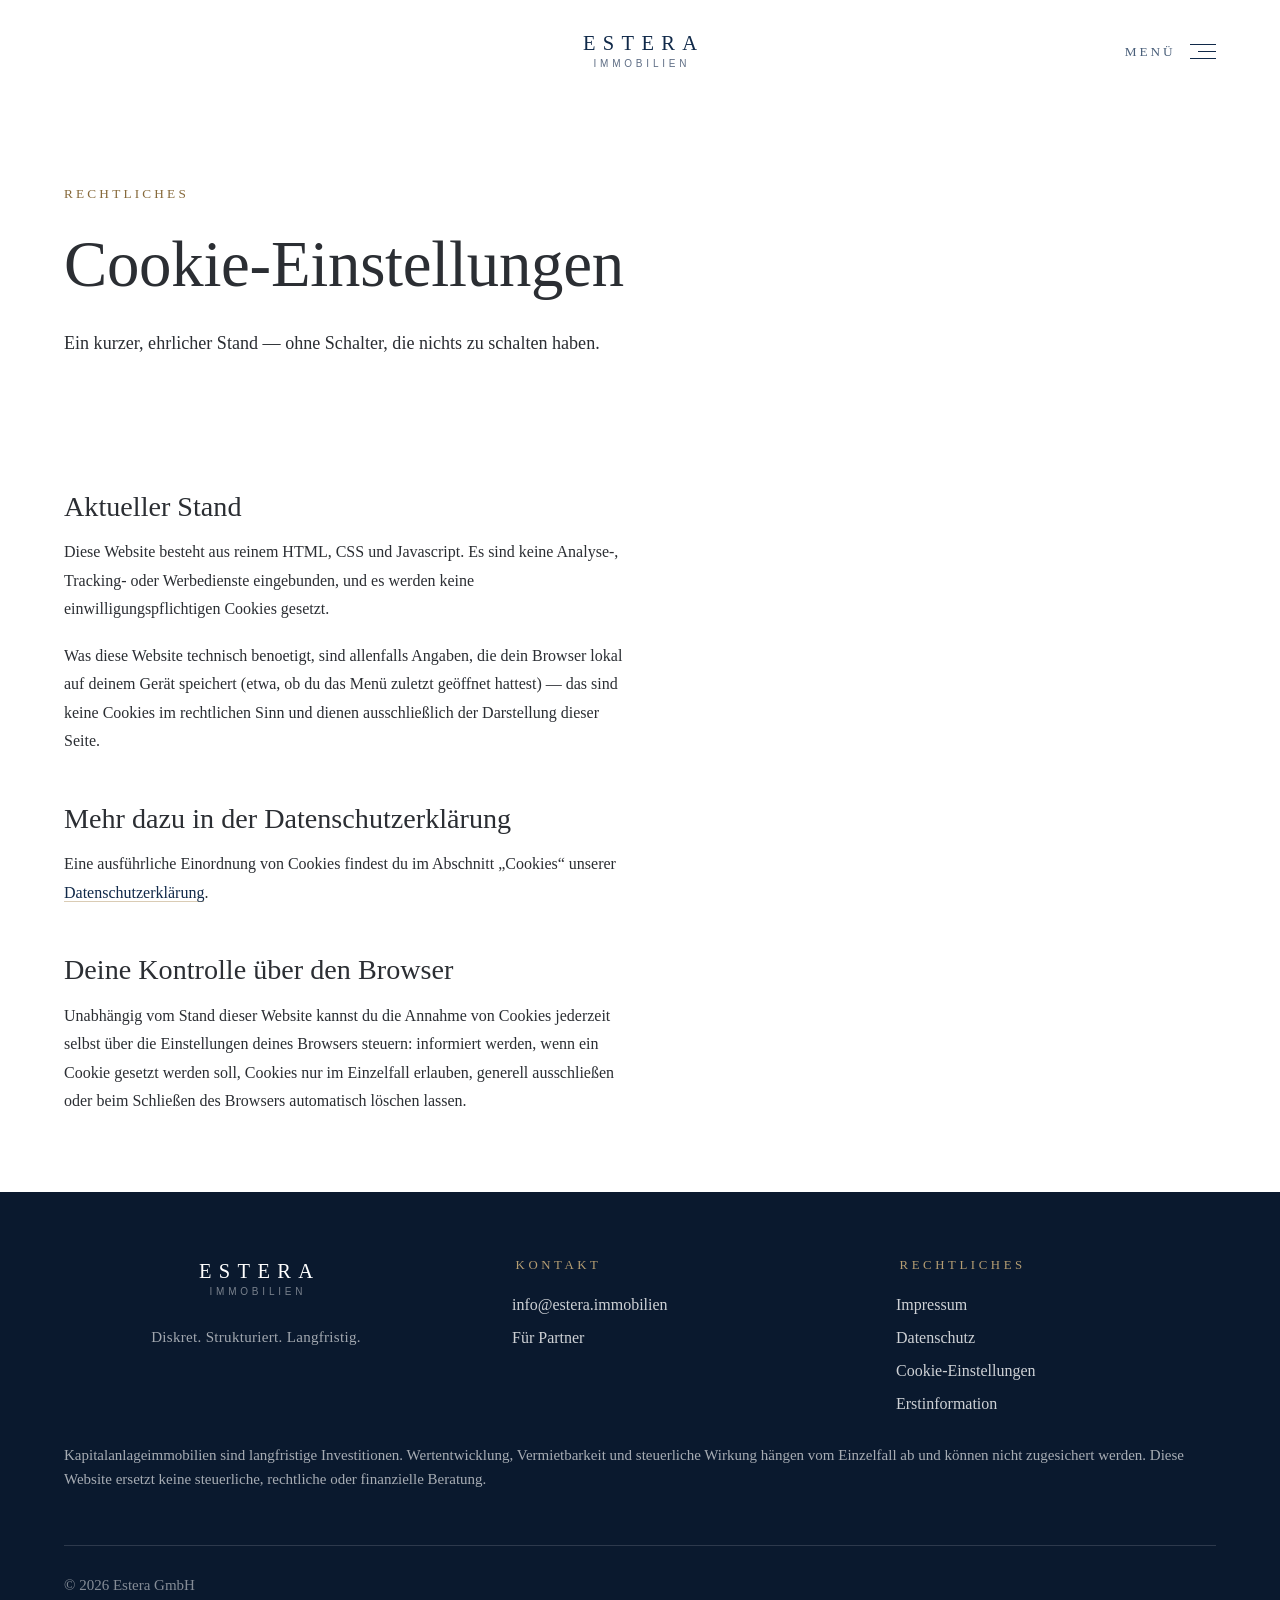
==== cookies.html @ d1568862 "Rechtsseiten, Schimmer auf den Sandknoepfen, Rollenkaesten in Creme Impressum, Datenschutz und Cooki" ====
<!DOCTYPE html>
<html lang="de">
<head>
<meta charset="utf-8">
<meta name="viewport" content="width=device-width, initial-scale=1">
<title>Cookie-Einstellungen — Estera Immobilien</title>
<meta name="description" content="Diese Website setzt derzeit keine einwilligungspflichtigen Cookies. Wie du die Annahme von Cookies über deinen Browser steuerst.">
<meta name="robots" content="noindex, nofollow">

<link rel="preload" href="assets/fonts/CormorantGaramond-300-latin.woff2" as="font" type="font/woff2" crossorigin>
<link rel="preload" href="assets/fonts/Jost-400-latin.woff2" as="font" type="font/woff2" crossorigin>

<!-- Dieselbe Reihenfolge wie auf impressum.html und datenschutz.html —
     Begruendung steht dort. -->
<link rel="stylesheet" href="assets/css/fonts.css?v=b24a">
<link rel="stylesheet" href="assets/css/base.css?v=b24a">
<link rel="stylesheet" href="assets/css/schluss.css?v=b24a">
<link rel="stylesheet" href="assets/css/seiten.css?v=b24a">
<link rel="stylesheet" href="assets/css/recht.css?v=b24a">
</head>
<body>

<!-- KOPF — Zeichen fuer Zeichen aus ueber-estera.html uebernommen, wie auf
     den beiden anderen Rechtsseiten. -->
<header class="site-header" data-header>

  <nav class="kopfnav kopfnav--links" aria-label="Abschnitte dieser Seite">
    <ul>
      <li><a href="variante-a.html#warum-immobilien">Warum Immobilien</a></li>
      <li><a href="variante-a.html#leistungen">Warum Estera</a></li>
    </ul>
  </nav>

  <a class="wordmark" href="./variante-a.html" aria-label="Estera — Startseite">
    <span class="wordmark__name">ESTERA</span>
    <span class="wordmark__sub">Immobilien</span>
  </a>

  <nav class="kopfnav kopfnav--rechts" aria-label="Seiten">
    <ul>
      <li><a href="variante-a.html#ablauf">Ablauf</a></li>
      <li><a href="karriere.html">Karriere</a></li>
      <li class="kopfnav__cta"><a href="kontakt.html">Kontakt</a></li>
    </ul>
  </nav>

  <button class="burger" type="button" data-menu-open aria-expanded="false" aria-controls="hauptmenue">
    <span class="burger__label">Menü</span>
    <span class="burger__lines" aria-hidden="true"><span></span><span></span><span></span></span>
  </button>
</header>

<main class="sp">

<section class="sp-hero">
  <div class="sp-hero__inner">
    <p class="sp-hero__kicker kicker">Rechtliches</p>
    <h1 class="sp-hero__h1 display">Cookie-Einstellungen</h1>
    <p class="sp-hero__lead lead">Ein kurzer, ehrlicher Stand — ohne Schalter, die nichts zu schalten haben.</p>
    <span class="rule-gold" aria-hidden="true"></span>
  </div>
</section>

<!-- VON ESTERA BESTAETIGEN LASSEN — die Live-Seite estera.immobilien fuehrt
     keine Cookie-Seite; dieser Text ist neu geschrieben und nicht 1:1
     uebernommen. Sobald ein Einwilligungswerkzeug eingesetzt wird, gehoert
     hier dessen Bedienung hin.

     WARUM DIESE SEITE NICHT WIE IMPRESSUM UND DATENSCHUTZ UEBERNOMMEN IST
     estera.immobilien/cookie-einstellungen liefert 404 — geprueft am
     04.09.2026. Es gibt dort keine Cookie-Seite, die sich 1:1 uebernehmen
     liesse. Diese Website ist reines HTML ohne Analyse- oder Werbedienste
     und setzt derzeit keine einwilligungspflichtigen Cookies. Deshalb steht
     hier keine Einwilligungsverwaltung, kein Schalter, keine Dienstetabelle
     und kein Consent-Banner — nichts davon gibt es auf dieser Website, und
     eine Bedienoberflaeche dafuer zu zeigen waere schlicht erfunden. -->
<section class="sp-band">
  <div class="sp-band__inner">
    <div class="recht">

      <h2>Aktueller Stand</h2>
      <p>Diese Website besteht aus reinem HTML, CSS und Javascript. Es sind keine Analyse-, Tracking- oder Werbedienste eingebunden, und es werden keine einwilligungspflichtigen Cookies gesetzt.</p>
      <p>Was diese Website technisch benoetigt, sind allenfalls Angaben, die dein Browser lokal auf deinem Gerät speichert (etwa, ob du das Menü zuletzt geöffnet hattest) — das sind keine Cookies im rechtlichen Sinn und dienen ausschließlich der Darstellung dieser Seite.</p>

      <h2>Mehr dazu in der Datenschutzerklärung</h2>
      <p>Eine ausführliche Einordnung von Cookies findest du im Abschnitt „Cookies“ unserer <a href="datenschutz.html#cookies">Datenschutzerklärung</a>.</p>

      <h2>Deine Kontrolle über den Browser</h2>
      <p>Unabhängig vom Stand dieser Website kannst du die Annahme von Cookies jederzeit selbst über die Einstellungen deines Browsers steuern: informiert werden, wenn ein Cookie gesetzt werden soll, Cookies nur im Einzelfall erlauben, generell ausschließen oder beim Schließen des Browsers automatisch löschen lassen.</p>

    </div>
  </div>
</section>

</main>

<footer class="fuss" id="kontakt">
  <div class="fuss__inner">

    <div class="fuss__marke">
      <span class="wordmark">
        <span class="wordmark__name">ESTERA</span>
        <span class="wordmark__sub">Immobilien</span>
      </span>
      <p class="fuss__anker">Diskret. Strukturiert. Langfristig.</p>
    </div>

    <div>
      <p class="fuss__titel">Kontakt</p>
      <div class="fuss__liste">
        <a href="mailto:info@estera.immobilien">info@estera.immobilien</a>
        <a href="partner.html">Für Partner</a>
      </div>
    </div>

    <div>
      <p class="fuss__titel">Rechtliches</p>
      <div class="fuss__liste">
        <a href="impressum.html">Impressum</a>
        <a href="datenschutz.html">Datenschutz</a>
        <a href="cookies.html" aria-current="page">Cookie-Einstellungen</a>
        <a href="erstinformation.html">Erstinformation</a>
      </div>
    </div>

  </div>

  <p class="fuss__risiko">
    Kapitalanlageimmobilien sind langfristige Investitionen. Wertentwicklung,
    Vermietbarkeit und steuerliche Wirkung hängen vom Einzelfall ab und können
    nicht zugesichert werden. Diese Website ersetzt keine steuerliche,
    rechtliche oder finanzielle Beratung.
  </p>

  <div class="fuss__unten">
    <span>© 2026 Estera GmbH</span>
  </div>
</footer>

<nav class="menu" id="hauptmenue" data-menu data-open="false" aria-hidden="true" aria-label="Hauptmenü">

  <div class="menu__bar">
    <span class="wordmark">
      <span class="wordmark__name">ESTERA</span>
      <span class="wordmark__sub">Immobilien</span>
    </span>
    <button class="menu__close" type="button" data-menu-close>
      Schließen
      <svg viewBox="0 0 18 18" fill="none" stroke="currentColor" stroke-width="1" aria-hidden="true">
        <line x1="2" y1="2" x2="16" y2="16"></line>
        <line x1="16" y1="2" x2="2" y2="16"></line>
      </svg>
    </button>
  </div>

  <div class="menu__body">
    <p class="menu__gruppe">Auf der Startseite</p>
    <ul class="menu__nav">
      <li><a class="menu__link" href="variante-a.html#warum-immobilien"><span class="num">01</span> Warum Immobilien</a></li>
      <li><a class="menu__link" href="variante-a.html#leistungen"><span class="num">02</span> Warum Estera</a></li>
      </ul>
    <p class="menu__gruppe">Seiten</p>
    <ul class="menu__nav">
      <li><a class="menu__link" href="variante-a.html#ablauf"><span class="num">01</span> Ablauf</a></li>
      <li><a class="menu__link" href="karriere.html"><span class="num">02</span> Karriere</a></li>
      <li><a class="menu__link" href="kontakt.html"><span class="num">03</span> Kontakt</a></li>
    </ul>

    <aside class="menu__aside">
      <div>
        <p class="kicker">Nächster Schritt</p>
        <p>Im Erstgespräch klären wir erst deine Situation.
           Danach sprechen wir über Objekte.</p>
      </div>
      <a class="btn" href="kontakt.html">Erstgespräch vereinbaren</a>
      <div>
        <p class="kicker">Kontakt</p>
        <p><a href="mailto:info@estera.immobilien">info@estera.immobilien</a></p>
      </div>
    </aside>
  </div>

  <div class="menu__foot">
    <span>Diskret. Strukturiert. Langfristig.</span>
    <ul>
      <li><a href="impressum.html">Impressum</a></li>
      <li><a href="datenschutz.html">Datenschutz</a></li>
      <li><a href="cookies.html" aria-current="page">Cookie-Einstellungen</a></li>
    </ul>
  </div>
</nav>

<script src="assets/js/site.js?v=b24a"></script>
</body>
</html>
---- assets/css/fonts.css ----
/* ---------------------------------------------------------------------------
   ESTERA — Webfonts, lokal gehostet (DSGVO: kein Google-Fonts-CDN)
   Display  : Playfair Display  — Didone-Linie, kräftige Stämme bei feinen
              Haarstrichen. Deutlich fetter als eine Garamond und dadurch
              näher an der Imperia-Wirkung, ohne die Eleganz zu verlieren.
   Alternative (liegt bereit): Cormorant Garamond — zarter, zurückhaltender.
   Interface: Jost              — ruhige geometrische Grotesk
--------------------------------------------------------------------------- */

@font-face {
  font-family: 'Playfair Display';
  font-style: normal; font-weight: 500; font-display: swap;
  src: url('../fonts/PlayfairDisplay-500-latin.woff2') format('woff2');
  unicode-range: U+0000-00FF, U+0131, U+0152-0153, U+02BB-02BC, U+02C6, U+02DA, U+02DC, U+0304, U+0308, U+0329, U+2000-206F, U+20AC, U+2122, U+2191, U+2193, U+2212, U+2215, U+FEFF, U+FFFD;
}
@font-face {
  font-family: 'Playfair Display';
  font-style: normal; font-weight: 500; font-display: swap;
  src: url('../fonts/PlayfairDisplay-500-latin-ext.woff2') format('woff2');
  unicode-range: U+0100-02BA, U+02BD-02C5, U+02C7-02CC, U+02CE-02D7, U+02DD-02FF, U+0304, U+0308, U+0329, U+1D00-1DBF, U+1E00-1E9F, U+1EF2-1EFF, U+2020, U+20A0-20AB, U+20AD-20C0, U+2113, U+2C60-2C7F, U+A720-A7FF;
}
@font-face {
  font-family: 'Playfair Display';
  font-style: normal; font-weight: 600; font-display: swap;
  src: url('../fonts/PlayfairDisplay-600-latin.woff2') format('woff2');
  unicode-range: U+0000-00FF, U+0131, U+0152-0153, U+02BB-02BC, U+02C6, U+02DA, U+02DC, U+0304, U+0308, U+0329, U+2000-206F, U+20AC, U+2122, U+2191, U+2193, U+2212, U+2215, U+FEFF, U+FFFD;
}
@font-face {
  font-family: 'Playfair Display';
  font-style: normal; font-weight: 600; font-display: swap;
  src: url('../fonts/PlayfairDisplay-600-latin-ext.woff2') format('woff2');
  unicode-range: U+0100-02BA, U+02BD-02C5, U+02C7-02CC, U+02CE-02D7, U+02DD-02FF, U+0304, U+0308, U+0329, U+1D00-1DBF, U+1E00-1E9F, U+1EF2-1EFF, U+2020, U+20A0-20AB, U+20AD-20C0, U+2113, U+2C60-2C7F, U+A720-A7FF;
}
@font-face {
  font-family: 'Playfair Display';
  font-style: normal; font-weight: 700; font-display: swap;
  src: url('../fonts/PlayfairDisplay-700-latin.woff2') format('woff2');
  unicode-range: U+0000-00FF, U+0131, U+0152-0153, U+02BB-02BC, U+02C6, U+02DA, U+02DC, U+0304, U+0308, U+0329, U+2000-206F, U+20AC, U+2122, U+2191, U+2193, U+2212, U+2215, U+FEFF, U+FFFD;
}
@font-face {
  font-family: 'Playfair Display';
  font-style: normal; font-weight: 700; font-display: swap;
  src: url('../fonts/PlayfairDisplay-700-latin-ext.woff2') format('woff2');
  unicode-range: U+0100-02BA, U+02BD-02C5, U+02C7-02CC, U+02CE-02D7, U+02DD-02FF, U+0304, U+0308, U+0329, U+1D00-1DBF, U+1E00-1E9F, U+1EF2-1EFF, U+2020, U+20A0-20AB, U+20AD-20C0, U+2113, U+2C60-2C7F, U+A720-A7FF;
}
@font-face {
  font-family: 'Playfair Display';
  font-style: normal; font-weight: 800; font-display: swap;
  src: url('../fonts/PlayfairDisplay-800-latin.woff2') format('woff2');
  unicode-range: U+0000-00FF, U+0131, U+0152-0153, U+02BB-02BC, U+02C6, U+02DA, U+02DC, U+0304, U+0308, U+0329, U+2000-206F, U+20AC, U+2122, U+2191, U+2193, U+2212, U+2215, U+FEFF, U+FFFD;
}
@font-face {
  font-family: 'Playfair Display';
  font-style: normal; font-weight: 800; font-display: swap;
  src: url('../fonts/PlayfairDisplay-800-latin-ext.woff2') format('woff2');
  unicode-range: U+0100-02BA, U+02BD-02C5, U+02C7-02CC, U+02CE-02D7, U+02DD-02FF, U+0304, U+0308, U+0329, U+1D00-1DBF, U+1E00-1E9F, U+1EF2-1EFF, U+2020, U+20A0-20AB, U+20AD-20C0, U+2113, U+2C60-2C7F, U+A720-A7FF;
}
@font-face {
  font-family: 'Playfair Display';
  font-style: italic; font-weight: 600; font-display: swap;
  src: url('../fonts/PlayfairDisplay-600i-latin.woff2') format('woff2');
  unicode-range: U+0000-00FF, U+0131, U+0152-0153, U+02BB-02BC, U+02C6, U+02DA, U+02DC, U+0304, U+0308, U+0329, U+2000-206F, U+20AC, U+2122, U+2191, U+2193, U+2212, U+2215, U+FEFF, U+FFFD;
}
@font-face {
  font-family: 'Playfair Display';
  font-style: italic; font-weight: 600; font-display: swap;
  src: url('../fonts/PlayfairDisplay-600i-latin-ext.woff2') format('woff2');
  unicode-range: U+0100-02BA, U+02BD-02C5, U+02C7-02CC, U+02CE-02D7, U+02DD-02FF, U+0304, U+0308, U+0329, U+1D00-1DBF, U+1E00-1E9F, U+1EF2-1EFF, U+2020, U+20A0-20AB, U+20AD-20C0, U+2113, U+2C60-2C7F, U+A720-A7FF;
}


@font-face {
  font-family: 'Cormorant Garamond';
  font-style: normal; font-weight: 300; font-display: swap;
  src: url('../fonts/CormorantGaramond-300-latin.woff2') format('woff2');
  unicode-range: U+0000-00FF, U+0131, U+0152-0153, U+02BB-02BC, U+02C6, U+02DA, U+02DC, U+0304, U+0308, U+0329, U+2000-206F, U+20AC, U+2122, U+2191, U+2193, U+2212, U+2215, U+FEFF, U+FFFD;
}
@font-face {
  font-family: 'Cormorant Garamond';
  font-style: normal; font-weight: 300; font-display: swap;
  src: url('../fonts/CormorantGaramond-300-latin-ext.woff2') format('woff2');
  unicode-range: U+0100-02BA, U+02BD-02C5, U+02C7-02CC, U+02CE-02D7, U+02DD-02FF, U+0304, U+0308, U+0329, U+1D00-1DBF, U+1E00-1E9F, U+1EF2-1EFF, U+2020, U+20A0-20AB, U+20AD-20C0, U+2113, U+2C60-2C7F, U+A720-A7FF;
}
@font-face {
  font-family: 'Cormorant Garamond';
  font-style: normal; font-weight: 400; font-display: swap;
  src: url('../fonts/CormorantGaramond-400-latin.woff2') format('woff2');
  unicode-range: U+0000-00FF, U+0131, U+0152-0153, U+02BB-02BC, U+02C6, U+02DA, U+02DC, U+0304, U+0308, U+0329, U+2000-206F, U+20AC, U+2122, U+2191, U+2193, U+2212, U+2215, U+FEFF, U+FFFD;
}
@font-face {
  font-family: 'Cormorant Garamond';
  font-style: normal; font-weight: 400; font-display: swap;
  src: url('../fonts/CormorantGaramond-400-latin-ext.woff2') format('woff2');
  unicode-range: U+0100-02BA, U+02BD-02C5, U+02C7-02CC, U+02CE-02D7, U+02DD-02FF, U+0304, U+0308, U+0329, U+1D00-1DBF, U+1E00-1E9F, U+1EF2-1EFF, U+2020, U+20A0-20AB, U+20AD-20C0, U+2113, U+2C60-2C7F, U+A720-A7FF;
}
@font-face {
  font-family: 'Cormorant Garamond';
  font-style: normal; font-weight: 500; font-display: swap;
  src: url('../fonts/CormorantGaramond-500-latin.woff2') format('woff2');
  unicode-range: U+0000-00FF, U+0131, U+0152-0153, U+02BB-02BC, U+02C6, U+02DA, U+02DC, U+0304, U+0308, U+0329, U+2000-206F, U+20AC, U+2122, U+2191, U+2193, U+2212, U+2215, U+FEFF, U+FFFD;
}
@font-face {
  font-family: 'Cormorant Garamond';
  font-style: normal; font-weight: 500; font-display: swap;
  src: url('../fonts/CormorantGaramond-500-latin-ext.woff2') format('woff2');
  unicode-range: U+0100-02BA, U+02BD-02C5, U+02C7-02CC, U+02CE-02D7, U+02DD-02FF, U+0304, U+0308, U+0329, U+1D00-1DBF, U+1E00-1E9F, U+1EF2-1EFF, U+2020, U+20A0-20AB, U+20AD-20C0, U+2113, U+2C60-2C7F, U+A720-A7FF;
}
@font-face {
  font-family: 'Cormorant Garamond';
  font-style: normal; font-weight: 600; font-display: swap;
  src: url('../fonts/CormorantGaramond-600-latin.woff2') format('woff2');
  unicode-range: U+0000-00FF, U+0131, U+0152-0153, U+02BB-02BC, U+02C6, U+02DA, U+02DC, U+0304, U+0308, U+0329, U+2000-206F, U+20AC, U+2122, U+2191, U+2193, U+2212, U+2215, U+FEFF, U+FFFD;
}
@font-face {
  font-family: 'Cormorant Garamond';
  font-style: normal; font-weight: 600; font-display: swap;
  src: url('../fonts/CormorantGaramond-600-latin-ext.woff2') format('woff2');
  unicode-range: U+0100-02BA, U+02BD-02C5, U+02C7-02CC, U+02CE-02D7, U+02DD-02FF, U+0304, U+0308, U+0329, U+1D00-1DBF, U+1E00-1E9F, U+1EF2-1EFF, U+2020, U+20A0-20AB, U+20AD-20C0, U+2113, U+2C60-2C7F, U+A720-A7FF;
}
@font-face {
  font-family: 'Cormorant Garamond';
  font-style: normal; font-weight: 700; font-display: swap;
  src: url('../fonts/CormorantGaramond-700-latin.woff2') format('woff2');
  unicode-range: U+0000-00FF, U+0131, U+0152-0153, U+02BB-02BC, U+02C6, U+02DA, U+02DC, U+0304, U+0308, U+0329, U+2000-206F, U+20AC, U+2122, U+2191, U+2193, U+2212, U+2215, U+FEFF, U+FFFD;
}
@font-face {
  font-family: 'Cormorant Garamond';
  font-style: normal; font-weight: 700; font-display: swap;
  src: url('../fonts/CormorantGaramond-700-latin-ext.woff2') format('woff2');
  unicode-range: U+0100-02BA, U+02BD-02C5, U+02C7-02CC, U+02CE-02D7, U+02DD-02FF, U+0304, U+0308, U+0329, U+1D00-1DBF, U+1E00-1E9F, U+1EF2-1EFF, U+2020, U+20A0-20AB, U+20AD-20C0, U+2113, U+2C60-2C7F, U+A720-A7FF;
}
@font-face {
  font-family: 'Cormorant Garamond';
  font-style: italic; font-weight: 300; font-display: swap;
  src: url('../fonts/CormorantGaramond-300i-latin.woff2') format('woff2');
  unicode-range: U+0000-00FF, U+0131, U+0152-0153, U+02BB-02BC, U+02C6, U+02DA, U+02DC, U+0304, U+0308, U+0329, U+2000-206F, U+20AC, U+2122, U+2191, U+2193, U+2212, U+2215, U+FEFF, U+FFFD;
}
@font-face {
  font-family: 'Cormorant Garamond';
  font-style: italic; font-weight: 300; font-display: swap;
  src: url('../fonts/CormorantGaramond-300i-latin-ext.woff2') format('woff2');
  unicode-range: U+0100-02BA, U+02BD-02C5, U+02C7-02CC, U+02CE-02D7, U+02DD-02FF, U+0304, U+0308, U+0329, U+1D00-1DBF, U+1E00-1E9F, U+1EF2-1EFF, U+2020, U+20A0-20AB, U+20AD-20C0, U+2113, U+2C60-2C7F, U+A720-A7FF;
}
@font-face {
  font-family: 'Cormorant Garamond';
  font-style: italic; font-weight: 400; font-display: swap;
  src: url('../fonts/CormorantGaramond-400i-latin.woff2') format('woff2');
  unicode-range: U+0000-00FF, U+0131, U+0152-0153, U+02BB-02BC, U+02C6, U+02DA, U+02DC, U+0304, U+0308, U+0329, U+2000-206F, U+20AC, U+2122, U+2191, U+2193, U+2212, U+2215, U+FEFF, U+FFFD;
}
@font-face {
  font-family: 'Cormorant Garamond';
  font-style: italic; font-weight: 400; font-display: swap;
  src: url('../fonts/CormorantGaramond-400i-latin-ext.woff2') format('woff2');
  unicode-range: U+0100-02BA, U+02BD-02C5, U+02C7-02CC, U+02CE-02D7, U+02DD-02FF, U+0304, U+0308, U+0329, U+1D00-1DBF, U+1E00-1E9F, U+1EF2-1EFF, U+2020, U+20A0-20AB, U+20AD-20C0, U+2113, U+2C60-2C7F, U+A720-A7FF;
}

@font-face {
  font-family: 'Jost';
  font-style: normal; font-weight: 300; font-display: swap;
  src: url('../fonts/Jost-300-latin.woff2') format('woff2');
  unicode-range: U+0000-00FF, U+0131, U+0152-0153, U+02BB-02BC, U+02C6, U+02DA, U+02DC, U+0304, U+0308, U+0329, U+2000-206F, U+20AC, U+2122, U+2191, U+2193, U+2212, U+2215, U+FEFF, U+FFFD;
}
@font-face {
  font-family: 'Jost';
  font-style: normal; font-weight: 300; font-display: swap;
  src: url('../fonts/Jost-300-latin-ext.woff2') format('woff2');
  unicode-range: U+0100-02BA, U+02BD-02C5, U+02C7-02CC, U+02CE-02D7, U+02DD-02FF, U+0304, U+0308, U+0329, U+1D00-1DBF, U+1E00-1E9F, U+1EF2-1EFF, U+2020, U+20A0-20AB, U+20AD-20C0, U+2113, U+2C60-2C7F, U+A720-A7FF;
}
@font-face {
  font-family: 'Jost';
  font-style: normal; font-weight: 400; font-display: swap;
  src: url('../fonts/Jost-400-latin.woff2') format('woff2');
  unicode-range: U+0000-00FF, U+0131, U+0152-0153, U+02BB-02BC, U+02C6, U+02DA, U+02DC, U+0304, U+0308, U+0329, U+2000-206F, U+20AC, U+2122, U+2191, U+2193, U+2212, U+2215, U+FEFF, U+FFFD;
}
@font-face {
  font-family: 'Jost';
  font-style: normal; font-weight: 400; font-display: swap;
  src: url('../fonts/Jost-400-latin-ext.woff2') format('woff2');
  unicode-range: U+0100-02BA, U+02BD-02C5, U+02C7-02CC, U+02CE-02D7, U+02DD-02FF, U+0304, U+0308, U+0329, U+1D00-1DBF, U+1E00-1E9F, U+1EF2-1EFF, U+2020, U+20A0-20AB, U+20AD-20C0, U+2113, U+2C60-2C7F, U+A720-A7FF;
}
@font-face {
  font-family: 'Jost';
  font-style: normal; font-weight: 500; font-display: swap;
  src: url('../fonts/Jost-500-latin.woff2') format('woff2');
  unicode-range: U+0000-00FF, U+0131, U+0152-0153, U+02BB-02BC, U+02C6, U+02DA, U+02DC, U+0304, U+0308, U+0329, U+2000-206F, U+20AC, U+2122, U+2191, U+2193, U+2212, U+2215, U+FEFF, U+FFFD;
}
@font-face {
  font-family: 'Jost';
  font-style: normal; font-weight: 500; font-display: swap;
  src: url('../fonts/Jost-500-latin-ext.woff2') format('woff2');
  unicode-range: U+0100-02BA, U+02BD-02C5, U+02C7-02CC, U+02CE-02D7, U+02DD-02FF, U+0304, U+0308, U+0329, U+1D00-1DBF, U+1E00-1E9F, U+1EF2-1EFF, U+2020, U+20A0-20AB, U+20AD-20C0, U+2113, U+2C60-2C7F, U+A720-A7FF;
}

/* ---------------------------------------------------------------------------
   Caveat — Handschrift, ausschliesslich fuer die Unterschriften unter den
   Google-Rezensionen. SIL Open Font License 1.1, deshalb selbst hostbar.
   Wie alle anderen Schriften hier lokal eingebunden, kein Google-Fonts-CDN
   (DSGVO; LG Muenchen I, 3 O 17493/20).
--------------------------------------------------------------------------- */
@font-face {
  font-family: 'Caveat';
  font-style: normal; font-weight: 500; font-display: swap;
  src: url('../fonts/Caveat-500-latin.woff2') format('woff2');
  unicode-range: U+0000-00FF, U+0131, U+0152-0153, U+02BB-02BC, U+02C6, U+02DA, U+02DC, U+0304, U+0308, U+0329, U+2000-206F, U+20AC, U+2122, U+2191, U+2193, U+2212, U+2215, U+FEFF, U+FFFD;
}
@font-face {
  font-family: 'Caveat';
  font-style: normal; font-weight: 500; font-display: swap;
  src: url('../fonts/Caveat-500-latin-ext.woff2') format('woff2');
  unicode-range: U+0100-02BA, U+02BD-02C5, U+02C7-02CC, U+02CE-02D7, U+02DD-02FF, U+0304, U+0308, U+0329, U+1D00-1DBF, U+1E00-1E9F, U+1EF2-1EFF, U+2020, U+20A0-20AB, U+20AD-20C0, U+2113, U+2C60-2C7F, U+A720-A7FF;
}
@font-face {
  font-family: 'Caveat';
  font-style: normal; font-weight: 600; font-display: swap;
  src: url('../fonts/Caveat-600-latin.woff2') format('woff2');
  unicode-range: U+0000-00FF, U+0131, U+0152-0153, U+02BB-02BC, U+02C6, U+02DA, U+02DC, U+0304, U+0308, U+0329, U+2000-206F, U+20AC, U+2122, U+2191, U+2193, U+2212, U+2215, U+FEFF, U+FFFD;
}
@font-face {
  font-family: 'Caveat';
  font-style: normal; font-weight: 600; font-display: swap;
  src: url('../fonts/Caveat-600-latin-ext.woff2') format('woff2');
  unicode-range: U+0100-02BA, U+02BD-02C5, U+02C7-02CC, U+02CE-02D7, U+02DD-02FF, U+0304, U+0308, U+0329, U+1D00-1DBF, U+1E00-1E9F, U+1EF2-1EFF, U+2020, U+20A0-20AB, U+20AD-20C0, U+2113, U+2C60-2C7F, U+A720-A7FF;
}

/* ---------------------------------------------------------------------------
   Bindestrich-Korrektur
   Cormorant Garamond zeichnet den Bindestrich klassisch schräg gestellt.
   Für Wörter wie „Off-Market-Objekte" wirkt das wie ein Fehler. Diese
   Schriftfamilie liefert ausschließlich die Bindestrich-Zeichen aus Jost
   (gerader Strich) — jedes andere Zeichen fällt auf Cormorant durch, weil
   sie in den Schriftstapeln VOR Cormorant steht.
--------------------------------------------------------------------------- */
@font-face {
  font-family: 'Estera Hyphen';
  font-style: normal; font-weight: 100 900; font-display: swap;
  /* Jost 300 statt 400 — passt in der Strichstärke besser zum feinen Cormorant */
  src: url('../fonts/Jost-300-latin.woff2') format('woff2');
  unicode-range: U+002D, U+2010, U+2011;
}
---- assets/css/base.css ----
/* ===========================================================================
   ESTERA — Design-Fundament
   Markenkern: Diskret. Strukturiert. Langfristig.
   Grundwirkung: hell, ruhig, präzise. Navy auf Weiß, Gold nur als Haarlinie.
   =========================================================================== */

:root {
  /* --- Farbe ------------------------------------------------------------ */
  --navy-900:  #0A192E;   /* Overlay-Flächen, tiefste Spannung             */
  --navy-800:  #102949;   /* Leitfarbe: Text, Logo, Buttons                */
  --navy-600:  #1E4270;
  --navy-400:  #4C6A93;

  --ink:       #102949;
  --ink-black: #2B2E33;   /* Fließ- und Headline-Schwarz (weiches Schwarz) */
  --accent:    #1E4270;   /* Blau für hervorgehobene Wörter                */
  --ink-soft:  #4A5F7A;   /* 6.54:1 auf Weiß                               */
  --ink-mute:  #5F6E85;   /* 5.20:1 auf Weiß, 4.89:1 auf warmem Papier (WCAG AA) */

  --paper:      #FFFFFF;
  --paper-warm: #FFFFFF;  /* Seitenhintergrund — reines Weiß              */
  --paper-cool: #F3F5F8;

  --gold:      #A8874F;   /* nur für Haarlinien und Flächen, nie für Text   */
  --gold-text: #86693A;   /* Gold als Schrift: 4.82:1 auf warmem Papier     */
  --gold-soft: #C9B08A;

  /* --- Sand: der warme Signalton -----------------------------------------
     Wert 1:1 aus dem Stylesheet der Referenzseite freundeskreis-gruppe.de
     gelesen, nicht geschätzt: dort steht
       .elementor-button { background-color: #D9B485; border-radius: 9px }
     Auf Kundenwunsch zieht sich dieser Ton als Signalfarbe durch die Seite.

     WO ER TRAGEN DARF — und wo nicht. Gemessen, nicht geschätzt:

       Sand als FLÄCHE, Navy darauf   9.08:1   ✓ Knöpfe, Marken, Plaketten
       Sand auf Navy-Grund            7.55:1   ✓ Linien und Zeichen auf dunkel
       Sand als FLÄCHE auf Weiß       1.94:1   — trägt keinen Rand
       Sand als SCHRIFT auf Weiß      1.94:1   ✗ niemals

     Daraus folgt zweierlei. Erstens steht auf Sand immer Navy, nie Weiß —
     die Referenz setzt dort Weiß, das sind 1.94:1 und damit unlesbar.
     Zweitens braucht eine Sandfläche auf weißem Papier eine Kante, sonst
     franst der Knopf aus; dafür steht --gold (#A8874F, 3.36:1 auf Weiß).

     Für Sand als Schrift gibt es keinen Ersatz in dieser Familie —
     dort bleibt --gold-text (#86693A, 4.82:1). */
  --sand:      #D9B485;
  --sand-tief: #CBA26F;   /* Überfahren; Navy darauf 7.50:1               */

  /* Sand als SCHRIFT auf Weiß gibt es nur in dieser vertieften Fassung.
     Der reine Sandton misst dort 1.94:1 und ist damit auch als große
     Schrift nicht lesbar — die Anforderung liegt bei 3:1. Farbton und
     Sättigung sind unverändert, nur die Helligkeit ist gesenkt, bis
     3.39:1 stand. Nebeneinander lesen sich beide als derselbe Ton in
     zwei Tiefen.
     Einsatz: die wechselnde Nutzenzeile im Hero (Kundenwunsch 24.08.2026,
     „in der gleichen Farbe wie der CTA-Button"). Für kleine Schrift
     reicht auch dieser Wert nicht — dort bleibt --gold-text (4.82:1). */
  --sand-schrift: #B0834A;

  --line:      rgba(16, 41, 73, 0.16);
  --line-soft: rgba(16, 41, 73, 0.09);
  --line-gold: rgba(168, 135, 79, 0.42);

  /* --- Typografie ------------------------------------------------------- */
  /* Cormorant Garamond — die feine, hochwertige Old-Money-Linie.
     Playfair Display liegt weiterhin im Projekt und ist hier umschaltbar. */
  --font-display: 'Estera Hyphen', 'Cormorant Garamond', 'Iowan Old Style', Georgia, serif;
  /* Auch Bedienschrift in Cormorant. Cormorant hat x-Höhe 0,386em gegenüber
     0,46em bei Jost — alle Größen sind deshalb um Faktor 1,19 angehoben,
     damit die optische Größe erhalten bleibt.
     Jost bleibt nur für den Zusatz „IMMOBILIEN" in der Wortmarke. */
  --font-ui:      'Estera Hyphen', 'Cormorant Garamond', 'Iowan Old Style', Georgia, serif;
  --font-wordmark-sub: 'Jost', 'Avenir Next', 'Helvetica Neue', Arial, sans-serif;

  --track-wide:  0.24em;   /* Kicker / Micro-Labels                        */
  --track-logo:  0.36em;

  /* --- Raster ----------------------------------------------------------- */
  --gutter:  clamp(1.5rem, 5vw, 5rem);       /* 80px wie bei Imperia        */
  --radius-img: 12px;                        /* Bildradius wie bei Imperia  */
  --radius-btn: 8px;                         /* Buttonradius wie bei Imperia*/
  --measure: 1440px;
  --frame:   clamp(0.75rem, 1.4vw, 1.5rem);  /* Passepartout-Einzug        */
  /* Kopfhöhe folgt Breite UND Höhe — sonst sprengt sie flache Laptops */
  --header-h: clamp(72px, min(8vw, 11.5vh), 104px);

  /* --- Bewegung --------------------------------------------------------- */
  --ease:      cubic-bezier(0.22, 0.61, 0.36, 1);
  --ease-soft: cubic-bezier(0.33, 0, 0.15, 1);
}

/* --- Reset ---------------------------------------------------------------- */
*, *::before, *::after { box-sizing: border-box; }
html { -webkit-text-size-adjust: 100%; scroll-behavior: smooth; }
body {
  margin: 0;
  background: var(--paper-warm);
  color: var(--ink);
  font-family: var(--font-ui);
  font-weight: 400;
  font-size: 16px;
  line-height: 1.6;
  -webkit-font-smoothing: antialiased;
  -moz-osx-font-smoothing: grayscale;
  text-rendering: optimizeLegibility;
}
img, svg { display: block; max-width: 100%; }
button { font: inherit; color: inherit; background: none; border: 0; padding: 0; cursor: pointer; }
a { color: inherit; text-decoration: none; }
h1, h2, h3, p, figure, ul, ol { margin: 0; padding: 0; }
ul, ol { list-style: none; }

::selection { background: var(--navy-800); color: #fff; }

:focus-visible {
  outline: 1px solid var(--gold);
  outline-offset: 4px;
}

/* --- Typo-Bausteine ------------------------------------------------------- */
.kicker {
  font-family: var(--font-ui);
  font-weight: 400;
  font-size: clamp(0.83rem, 0.86vw, 0.89rem);
  letter-spacing: var(--track-wide);
  text-transform: uppercase;
  color: var(--ink-soft);
}
.kicker--gold { color: var(--gold); }

/* Headlines in weichem Schwarz. Cormorant im leichten Schnitt — der feine
   Strichkontrast ist der Träger der Old-Money-Wirkung.
   Kräftiger gewünscht? font-weight hier auf 400 oder 500 setzen. */
.display {
  font-family: var(--font-display);
  font-weight: 300;
  letter-spacing: -0.004em;
  line-height: 1.12;
  color: var(--ink-black);
  text-wrap: balance;
}
.display em {
  font-style: italic;
  font-weight: 300;
}
.display .accent { color: var(--accent); }

/* Blau hervorgehobene Wörter im Fließtext — ohne Fettung */
.hl {
  color: var(--accent);
  font-weight: 400;
}
/* Verhindert, dass zusammengesetzte Begriffe am Bindestrich umbrechen */
.nb { white-space: nowrap; }

/* ---------------------------------------------------------------------------
   Wechselnde zweite Headline-Zeile (Markenkern: diskret / strukturiert /
   langfristig). Alle Zeilen liegen in derselben Rasterzelle übereinander —
   dadurch springt beim Wechsel nichts, und die Höhe richtet sich nach der
   längsten Variante.
--------------------------------------------------------------------------- */
.rotator {
  display: grid;
  justify-items: start;
  color: var(--accent);
}
/* Kein Versatz, keine Überlappung: die alte Zeile blendet zuerst ganz aus,
   erst danach kommt die neue. Dadurch „zieht" nichts nach. */
.rotator__item {
  grid-area: 1 / 1;
  opacity: 0;
  transition: opacity 0.26s linear;
}
.rotator__item[data-active='true'] {
  opacity: 1;
  transition: opacity 0.34s linear 0.28s;
}
@media (prefers-reduced-motion: reduce) {
  .rotator__item { transition: none; }
}

.lead {
  font-family: var(--font-ui);
  font-weight: 400;
  font-size: clamp(1.13rem, 1.22vw, 1.28rem);
  line-height: 1.7;
  color: var(--ink-black);
}

.rule-gold {
  width: 34px; height: 1px;
  background: var(--gold);
  opacity: 0.8;
}

/* --- Buttons -------------------------------------------------------------- */
/* ALLE CTA-KNOEPFE TRAGEN SAND — 31.08.2026, Kundenwunsch:
   „Alle CTA-Buttons auf der ganzen Webseite muessen die Farbe haben wie
   der Button ‚Erstgespraech vereinbaren' auf der Hero-Section."

   Die FLAECHE ist damit ueberall dieselbe. Die SCHRIFT darauf ist Navy,
   nicht Weiss — und das ist eine bewusste Abweichung vom Hero-Knopf.
   Gemessen:

       weiss auf Sand    1,94:1
       Navy  auf Sand    7,54:1
       Grenze                4,5:1

   Bei einem einzelnen Knopf traegt die Form die Lesbarkeit noch mit; auf
   JEDEM Knopf der Website waere keine Beschriftung mehr sicher lesbar —
   auf einem Telefon in der Sonne verschwinden sie. Die Flaeche, die der
   Kunde meint, bleibt unveraendert; nur die Beschriftung wird lesbar.
   NACHTRAG 31.08.2026: der Kunde hat sich fuer WEISS entschieden — „bei
   ‚Mein Immobilienpotenzial pruefen' muss die Schrift weiss sein". Damit
   ist es site-weit Weiss auf Sand, also 1,94:1. Der Wert steht bewusst
   hier, damit spaeter niemand raetselt: das ist eine Entscheidung des
   Kunden, kein Versehen. Navy auf Sand waeren 7,54:1 gewesen; auf Navy
   zurueckzustellen genuegt eine Zeile. */
.btn {
  --btn-fg: #FFFFFF;
  --btn-bg: var(--sand);
  position: relative;
  display: inline-flex;
  align-items: center;
  gap: 0.75em;
  /* 1:1 Imperia: 48px hoch, 20px Innenabstand, 16px Schrift,
     keine Versalien, keine Sperrung */
  min-height: 48px;
  padding: 0 20px;
  border-radius: var(--radius-btn);
  font-family: var(--font-ui);
  font-weight: 600;
  font-size: 1.19rem;
  letter-spacing: 0.005em;
  text-transform: none;
  color: var(--btn-fg);
  background: var(--btn-bg);
  border: 1px solid var(--gold);
  transition: background 0.5s var(--ease), color 0.5s var(--ease),
              border-color 0.5s var(--ease);
  overflow: hidden;
  white-space: nowrap;
}
/* Beim Ueberfahren eine Stufe dunkler, nicht auf Navy umschlagen — der
   Knopf soll seine Farbe behalten. --sand-tief traegt Navy mit 7,50:1. */
.btn:hover { background: var(--sand-tief); border-color: var(--gold); }

.btn--ghost {
  --btn-fg: var(--navy-800);
  --btn-bg: transparent;
  border-color: rgba(16, 41, 73, 0.3);
}
.btn--ghost:hover {
  background: transparent;
  border-color: var(--navy-800);
}

/* Der weisse Knopf. Auf hellem Grund traegt eine weisse Flaeche keinen Rand
   (Weiss auf Marmor ist praktisch kontrastlos), deshalb bekommt er eine
   Navy-Haarlinie — sie ist es, die den Knopf ueberhaupt als Knopf lesbar
   macht, nicht die Fuellung. Navy als Schrift darauf misst 15.51:1. */
/* AUCH DIESE TRAGEN JETZT SAND — 31.08.2026, Kundenwunsch: „alle
   CTA-Buttons auf der kompletten Webseite" in dieser Farbe.

   Betroffen sind „Jetzt bewerben" auf den Karriereseiten (viermal) und
   „Vorteile entdecken" im Kopfbereich der Startseite. Bei „Vorteile
   entdecken" ist das eine Abweichung von einer frueheren Festlegung des
   Kunden — er hatte den Knopf am 24.08. ausdruecklich auf Weiss gestellt.
   Die neue Ansage ist umfassender und geht vor; der alte Zustand steht
   hier, falls er zurueck soll:
       --btn-fg: var(--navy-800);
       --btn-bg: #FFFFFF;
       border-color: rgba(16, 41, 73, 0.42);

   Folge: die zwei Knoepfe im Kopfbereich sehen jetzt gleich aus. Damit
   ist nicht mehr zu erkennen, welcher der wichtigere ist. Wenn das
   stoeren sollte, ist „Vorteile entdecken" der Kandidat fuer einen
   Umrissknopf (.btn--ghost). */
/* ZURUECK AUF WEISS — 31.08.2026. Ich hatte diese Klasse mit auf Sand
   gestellt, weil der Kunde „alle CTA-Buttons" gesagt hatte. Er hat
   danach ausdruecklich klargestellt: „Vorteile entdecken bleibt weiss."
   Der Zweitknopf behaelt damit seine eigene Erscheinung, und die
   Rangfolge im Kopfbereich bleibt erkennbar. */
.btn--weiss {
  --btn-fg: var(--navy-800);
  --btn-bg: #FFFFFF;
  border-color: rgba(16, 41, 73, 0.42);
  font-weight: 600;
}
.btn--weiss:hover { --btn-bg: #F4F1EC; border-color: rgba(16, 41, 73, 0.6); }
/* Ueberfahren: kehrt sich um — Navy-Flaeche, weisse Schrift. 15.51:1. */
.btn--weiss:hover {
  --btn-fg: #FFFFFF;
  background: var(--navy-800);
  border-color: var(--navy-800);
}

/* Der Sandknopf — der Haupt-Knopf im Hero und der Abschluss-Knopf.

   SCHRIFT IN WEISS, auf ausdrücklichen Kundenwunsch vom 24.08.2026 und
   damit wie auf der Referenzseite. Der gemessene Wert dafür ist 1.94:1.
   Die Anforderung liegt bei 4.5:1, für große Schrift bei 3:1 — beides ist
   damit deutlich unterschritten, und zwar nicht knapp. Navy auf demselben
   Sand hätte 9.08:1 ergeben; das stand hier bis heute.
   Wer den Wert reparieren will, hat zwei Wege: Schrift zurück auf
   var(--navy-900), oder die Fläche auf einen dunkleren Sand ziehen — bei
   #8A6134 trüge Weiß 4.51:1, dann ist es aber sichtbar nicht mehr die
   Farbe der Referenz.

   Die Kante in --gold, weil die Fläche selbst nur 1.94:1 gegen weißes
   Papier hält und der Knopf sonst keinen erkennbaren Rand hätte. */
/* Seit dem 31.08.2026 traegt schon `.btn` die Sandflaeche. Diese Klasse
   ist damit gegenstandslos und haelt nur noch den Schriftschnitt — sie
   steht im Markup an rund einem Dutzend Stellen und wird nicht ueberall
   entfernt, nur damit eine Klasse verschwindet. */
.btn--sand { font-weight: 600; }
/* Ueberfahren: kehrt sich um — weisse Flaeche, schwarze Schrift. 13.60:1,
   der Knopf wird beim Anfahren also deutlich besser lesbar als in Ruhe. */
.btn--sand:hover {
  --btn-fg: var(--ink-black);
  background: #FFFFFF;
  border-color: var(--gold);
}

/* Textlink mit unterlaufender Haarlinie */
.link-quiet {
  position: relative;
  display: inline-flex;
  align-items: center;
  gap: 0.7em;
  font-size: 0.89rem;
  font-weight: 500;
  letter-spacing: 0.16em;
  text-transform: uppercase;
  color: var(--navy-800);
  padding-bottom: 0.55em;
}
/* Trefferfläche auf ≥44px vergrößern, ohne die Haarlinie vom Text zu lösen */
.link-quiet::before {
  content: '';
  position: absolute;
  inset: -12px -10px -8px;
}
.link-quiet::after {
  content: '';
  position: absolute;
  left: 0; bottom: 0;
  width: 100%; height: 1px;
  background: var(--line);
  transform-origin: left;
  transition: transform 0.6s var(--ease), background 0.6s var(--ease);
}
.link-quiet:hover::after { background: var(--gold); transform: scaleX(1); }
.link-quiet .arrow { transition: transform 0.5s var(--ease); }
.link-quiet:hover .arrow { transform: translateX(5px); }

/* ===========================================================================
   HEADER — Logo mittig, Navigation links und rechts daneben
   =========================================================================== */
.site-header {
  position: absolute;
  inset: 0 0 auto 0;
  z-index: 60;
  height: var(--header-h);
  display: grid;
  /* minmax(0,1fr) statt 1fr: sonst waechst die breitere
     Navigationsseite ueber ihren Anteil hinaus und schiebt die
     Wortmarke aus der Mitte. */
  grid-template-columns: minmax(0, 1fr) auto minmax(0, 1fr);
  align-items: center;
  padding: 0 var(--gutter);
  pointer-events: none;
}
.site-header > * { pointer-events: auto; }

/* Traeger fuer die helle Schrift. Ueber dem Bildband steht der Kopf mal auf
   dunklem Himmel, mal auf einer hellen Fassade — ohne diesen Verlauf ist
   Weiss auf Weiss schlicht nicht lesbar. Er reicht bewusst weiter nach unten
   als der Kopf selbst und laeuft auf null aus, damit keine Kante entsteht.
   Im gescrollten Zustand traegt der weisse Balken, dort ist er aus. */
.site-header::before {
  content: '';
  position: absolute;
  inset: 0 0 auto 0;
  height: calc(var(--header-h) * 1.85);
  z-index: -1;
  pointer-events: none;
  background: linear-gradient(to bottom,
    rgba(10, 25, 46, 0.50) 0%,
    rgba(10, 25, 46, 0.30) 48%,
    rgba(10, 25, 46, 0.10) 78%,
    rgba(10, 25, 46, 0) 100%);
  opacity: 0;
  transition: opacity 0.45s var(--ease);
}
.site-header--invert:not(.site-header--sticky)::before { opacity: 1; }

.site-header--sticky {
  position: fixed;
  background: rgba(255, 255, 255, 0.88);
  backdrop-filter: saturate(150%) blur(14px);
  -webkit-backdrop-filter: saturate(150%) blur(14px);
  border-bottom: 1px solid var(--line-soft);
  transition: background 0.4s var(--ease), border-color 0.4s var(--ease);
}

/* Header über dunklem Bild: helle Marke — beim Scrollen zurück auf Navy */
.site-header--invert:not(.site-header--sticky) .wordmark__name { color: #fff; }
/* 0.66 statt 0.58: mit 0.58 erreichte der Zusatz ueber dem Hero nur
   4,40:1 bei 1366 und 1280 px und verfehlte die Lesbarkeitsgrenze.
   Gemessen gegen den hellsten Untergrundpixel im Textkasten. */
.site-header--invert:not(.site-header--sticky) .wordmark__sub  { color: rgba(255,255,255,0.66); }
.site-header--invert:not(.site-header--sticky) .burger__label  { color: rgba(255,255,255,0.72); }
.site-header--invert:not(.site-header--sticky) .burger__lines span { background: #fff; }
.site-header--invert:not(.site-header--sticky):hover .burger__label { color: #fff; }
.site-header--invert .wordmark__name,
.site-header--invert .wordmark__sub,
.site-header--invert .burger__label,
.site-header--invert .burger__lines span { transition: color 0.45s var(--ease), background 0.45s var(--ease); }


/* --- Kopfnavigation: links die Abschnitte, rechts die Seiten ------------- */
/* Das Raster des Headers ist 1fr auto 1fr. Die Wortmarke sitzt in Spalte 2
   und bleibt dadurch exakt mittig — unabhaengig davon, wie viele Punkte
   links und rechts stehen. Ohne dieses Raster wuerde das Logo bei
   unterschiedlich langen Listen aus der Mitte wandern. */
.kopfnav { display: none; }
.kopfnav ul {
  display: flex;
  align-items: center;
  gap: clamp(0.7rem, 0.95vw, 0.82rem);
}
.kopfnav a {
  position: relative;
  display: block;
  /* 0.72rem statt 0.55rem, korrigiert am 22.08.2026. Die Verweise waren
     gemessen 39 px hoch — die Zeilenhoehe der 13-px-Schrift plus zweimal
     8,8 px Innenabstand. Damit lagen sie unter der Mindestgroesse fuer
     Bedienelemente (44 px). Der Innenabstand traegt die fehlenden 5 px;
     an Schriftgroesse und Sperrung aendert sich nichts, das Aussehen der
     Leiste bleibt gleich. Die Kopfhoehe (--header-h, 72–104 px) hat dafuer
     Platz. */
  padding: 0.72rem 0;
  font-family: var(--font-display);
  font-size: clamp(0.78rem, 0.85vw, 0.83rem);
  font-weight: 500;
  /* Sperrsatz zurueckgenommen: die groessere Schrift braucht die Breite,
     die vorher der Buchstabenabstand verbraucht hat. */
  letter-spacing: 0.085em;
  text-indent: 0.085em;
  text-transform: uppercase;
  white-space: nowrap;
  color: var(--navy-800);
  transition: color 0.4s var(--ease);
}
/* Haarlinie faehrt beim Anfahren von links auf — dieselbe Geste wie beim
   Quellenverweis im Google-Siegel. */
.kopfnav a::after {
  content: '';
  position: absolute;
  /* 0.47rem statt 0.3rem: der Innenabstand ist oben um 0.17rem gewachsen,
     die Haarlinie wandert denselben Betrag mit, damit ihr Abstand zur
     Schrift unveraendert bleibt. */
  left: 0; right: 0; bottom: 0.47rem;
  height: 1px;
  background: var(--line-gold);
  transform: scaleX(0);
  transform-origin: left;
  transition: transform 0.45s var(--ease);
}
.kopfnav a:hover::after,
.kopfnav a:focus-visible::after { transform: scaleX(1); }

/* Erstgespraech als Abschluss der rechten Reihe, durch einen Steg
   abgesetzt — im Briefing steht dort ein senkrechter Strich. */
.kopfnav__cta {
  padding-left: clamp(0.55rem, 0.85vw, 0.9rem);
  margin-left: clamp(0.1rem, 0.3vw, 0.35rem);
  border-left: 1px solid var(--line-soft);
}
.kopfnav__cta a { color: var(--gold-text); }
.kopfnav__cta a::after { transform: scaleX(1); }

/* Ueber dem dunklen Bildband stehen auch die Punkte hell. */
.site-header--invert:not(.site-header--sticky) .kopfnav a { color: rgba(255,255,255,0.86); }
.site-header--invert:not(.site-header--sticky) .kopfnav a:hover { color: #fff; }
.site-header--invert:not(.site-header--sticky) .kopfnav__cta a { color: #fff; }
.site-header--invert:not(.site-header--sticky) .kopfnav__cta { border-left-color: rgba(255,255,255,0.28); }
.site-header--invert:not(.site-header--sticky) .kopfnav a::after { background: rgba(255,255,255,0.5); }
.site-header--invert .kopfnav a { transition: color 0.45s var(--ease); }

/* Ziel gibt es noch nicht: Verweis bleibt sichtbar, laesst sich aber nicht
   ausloesen. site.js setzt das Attribut und nimmt es wieder weg, sobald
   der Abschnitt bzw. die Seite existiert. */
.kopfnav a[aria-disabled='true'] { cursor: default; }
.kopfnav a[aria-disabled='true']:hover::after { transform: scaleX(0); }

/* Ab hier ist Platz fuer die Punkte in einer Waagerechten. Gemessen, nicht
   geschaetzt: seit der Abschnitt „Geschaeftsfuehrung" entfallen ist, traegt
   die Zeile bis hinunter zu 1300 px (dort bleiben links 74 px und rechts
   51 px Rand). 1340 px als Umschaltpunkt laesst etwas Reserve; darunter
   uebernimmt der Burger. */
@media (min-width: 1340px) {
  .kopfnav { display: block; }
  /* Luft um die Wortmarke. Sie geht zulasten beider Rasterspalten
     gleichermassen, das Logo bleibt dadurch mittig. */
  .kopfnav--links  { grid-column: 1; justify-self: end;   margin-right: clamp(0.9rem, 1.8vw, 1.9rem); }
  /* KONTAKT GANZ AN DEN RAND — 31.08.2026, Kundenwunsch: „Kontakt muss
     ganz rechts im Header stehen, ganz rechts am Rand."
     Dafuer nimmt die rechte Navigation die volle Spalte ein (`stretch`
     statt `start`) und schiebt ihren letzten Punkt mit `margin-left:auto`
     nach aussen. Ablauf und Karriere bleiben dadurch bei der Wortmarke,
     Kontakt wandert an die Aussenkante. */
  .kopfnav--rechts { grid-column: 3; justify-self: stretch; margin-left:  clamp(0.9rem, 1.8vw, 1.9rem); }
  .kopfnav--rechts ul { width: 100%; }
  .kopfnav--rechts .kopfnav__cta { margin-left: auto; }
  /* Zwei Klassen, weil die .burger-Grundregel weiter unten in dieser Datei
     steht und bei gleicher Spezifitaet sonst gewinnen wuerde. */
  .site-header .burger { display: none; }
}

/* Gruppentitel im Overlay-Menue */
.menu__gruppe {
  margin-bottom: clamp(0.7rem, 1.6vh, 1.1rem);
  font-size: 0.72rem;
  font-weight: 500;
  letter-spacing: 0.28em;
  text-indent: 0.28em;
  text-transform: uppercase;
  color: rgba(255,255,255,0.42);
}
.menu__gruppe + .menu__nav { margin-bottom: clamp(1.6rem, 4vh, 2.6rem); }

/* Wortmarke */
.wordmark {
  grid-column: 2;
  justify-self: center;
  display: block;
  text-align: center;
  line-height: 1;
  padding: 6px 4px;   /* Tippfläche ≥44px, optisch unsichtbar */
}
.wordmark__name {
  display: block;
  font-family: var(--font-display);
  font-weight: 500;
  font-size: clamp(1.15rem, 1.6vw, 1.5rem);
  letter-spacing: var(--track-logo);
  text-indent: var(--track-logo);   /* optischer Ausgleich des Trackings */
  color: var(--navy-800);
}
.wordmark__sub {
  display: block;
  margin-top: 0.55em;
  font-family: var(--font-wordmark-sub);   /* bleibt bewusst unverändert */
  font-weight: 400;
  font-size: 0.625rem;
  letter-spacing: 0.38em;
  text-indent: 0.38em;
  text-transform: uppercase;
  color: var(--ink-mute);
}

/* Burger */
.burger {
  grid-column: 3;
  justify-self: end;
  display: flex;
  align-items: center;
  gap: 0.9rem;
  /* Tippfläche ≥44px, ohne die Optik zu verschieben */
  min-height: 44px;
  padding: 0.6rem 0 0.6rem 0.9rem;
  margin-right: -0.35rem;
  padding-right: 0.35rem;
}
.burger__label {
  font-size: 0.83rem;
  font-weight: 500;
  letter-spacing: 0.22em;
  text-transform: uppercase;
  color: var(--ink-soft);
  transition: color 0.4s var(--ease);
}
.burger__lines {
  display: grid;
  gap: 6px;
  width: 26px;
}
.burger__lines span {
  display: block;
  height: 1px;
  background: var(--navy-800);
  transform-origin: right;
  transition: transform 0.55s var(--ease), width 0.55s var(--ease);
}
.burger__lines span:nth-child(2) { width: 18px; justify-self: end; }
.burger:hover .burger__lines span:nth-child(2) { width: 26px; }
.burger:hover .burger__label { color: var(--navy-800); }

/* ===========================================================================
   MENÜ-OVERLAY  (bewusster dunkler Spannungsmoment)
   =========================================================================== */
.menu {
  position: fixed;
  inset: 0;
  z-index: 90;
  background: var(--navy-900);
  color: #fff;
  display: grid;
  grid-template-rows: var(--header-h) 1fr auto;
  padding: 0 var(--gutter);
  clip-path: inset(0 0 100% 0);
  transition: clip-path 0.9s var(--ease-soft), visibility 0.9s;
  visibility: hidden;
  overflow-y: auto;
}
.menu[data-open='true'] {
  clip-path: inset(0 0 0 0);
  visibility: visible;
}

.menu__bar {
  display: grid;
  grid-template-columns: 1fr auto 1fr;
  align-items: center;
}
.menu__bar .wordmark__name { color: #fff; }
.menu__bar .wordmark__sub  { color: rgba(255,255,255,0.42); }

.menu__close {
  grid-column: 3;
  justify-self: end;
  display: flex;
  align-items: center;
  gap: 0.9rem;
  min-height: 44px;
  padding-left: 0.9rem;
  font-size: 0.83rem;
  font-weight: 500;
  letter-spacing: 0.22em;
  text-transform: uppercase;
  color: rgba(255,255,255,0.72);
  transition: color 0.4s var(--ease);
}
.menu__close:hover { color: #fff; }
.menu__close svg { width: 18px; height: 18px; }
.menu__close svg line { transition: transform 0.5s var(--ease); }
.menu__close:hover svg { transform: rotate(90deg); transition: transform 0.6s var(--ease); }

.menu__body {
  display: grid;
  grid-template-columns: minmax(0, 1.35fr) minmax(0, 0.65fr);
  gap: clamp(2rem, 6vw, 6rem);
  align-content: center;
  padding: clamp(2.5rem, 6vh, 5rem) 0;
  max-width: var(--measure);
  width: 100%;
  margin: 0 auto;
}

.menu__nav li { border-top: 1px solid rgba(255,255,255,0.1); }
.menu__nav li:last-child { border-bottom: 1px solid rgba(255,255,255,0.1); }

.menu__link {
  display: flex;
  align-items: baseline;
  gap: 1.6rem;
  padding: clamp(0.55rem, 1.4vh, 0.95rem) 0;
  font-family: var(--font-display);
  font-weight: 300;
  font-size: clamp(1.6rem, 3.3vw, 2.9rem);
  line-height: 1.16;
  color: rgba(255,255,255,0.9);
  transition: color 0.45s var(--ease), transform 0.55s var(--ease);
}
.menu__link:hover { color: #fff; transform: translateX(14px); }
.menu__link .num {
  font-family: var(--font-ui);
  font-size: 0.83rem;
  font-weight: 500;
  letter-spacing: 0.2em;
  color: var(--gold-soft);
  opacity: 0.95;
}

.menu__aside {
  align-self: center;
  display: grid;
  gap: 2.4rem;
  border-left: 1px solid rgba(255,255,255,0.1);
  padding-left: clamp(1.5rem, 3vw, 3rem);
}
.menu__aside .kicker { color: rgba(255,255,255,0.42); }
/* Bewusst NICHT `.menu__aside a` — das würde die Button-Schriftfarbe
   überschreiben (höhere Spezifität als `.btn`) und den CTA unsichtbar machen. */
.menu__aside p { color: rgba(255,255,255,0.8); font-size: 1.07rem; line-height: 1.8; }
.menu__aside p a { display: inline-block; padding: 0.55rem 0; color: inherit; }
.menu__aside p a:hover { color: #fff; }
/* AUCH HIER SAND — 31.08.2026. Der Knopf im Klappmenue war der letzte
   weisse CTA der Website; der Kunde will die Sandflaeche ueberall.
   Auf dem navyblauen Menuegrund traegt Sand 6,42:1, Navy darauf 7,54:1 —
   beide weit ueber der Grenze. */
.menu__aside .btn {
  --btn-bg: var(--sand);
  --btn-fg: #FFFFFF;
  color: #FFFFFF;
  justify-content: center;
}
.menu__aside .btn:hover {
  --btn-bg: var(--sand-tief);
  --btn-fg: #FFFFFF;
  color: #FFFFFF;
  border-color: var(--gold);
}

.menu__foot {
  display: flex;
  flex-wrap: wrap;
  justify-content: space-between;
  gap: 1rem 2rem;
  padding: 1.6rem 0 2rem;
  border-top: 1px solid rgba(255,255,255,0.1);
  font-size: 0.86rem;
  font-weight: 500;
  letter-spacing: 0.14em;
  text-transform: uppercase;
  color: rgba(255,255,255,0.62);
}
.menu__foot a { display: inline-block; padding: 0.82rem 0; }
.menu__foot a:hover { color: #fff; }
.menu__foot ul { display: flex; flex-wrap: wrap; gap: 1.6rem; align-items: center; }
.menu__foot > span { padding: 0.82rem 0; }

/* Gestaffelter Einlauf der Menüpunkte */
.menu__nav li, .menu__aside > *, .menu__foot > * {
  opacity: 0;
  transform: translateY(14px);
  transition: opacity 0.7s var(--ease), transform 0.7s var(--ease);
}
.menu[data-open='true'] .menu__nav li,
.menu[data-open='true'] .menu__aside > *,
.menu[data-open='true'] .menu__foot > * {
  opacity: 1;
  transform: none;
  transition-delay: calc(0.26s + var(--i, 0) * 0.055s);
}

body.is-locked { overflow: hidden; }

/* ===========================================================================
   Einlauf-Animation beim Laden
   =========================================================================== */
/* OPTIMIERUNGSBRIEFING 01.09.2026, P0 „Scroll-Animationen und weisse
   Flaechen", technische Mindestvorgabe: „Animationen maximal ca. 400 bis
   600 ms, geringe Bewegung von etwa 12 bis 20 px, kaum Verzoegerung
   zwischen Elementen." Vorher 1,15 s und 18 px; die Staffelung ueber --d
   bleibt, die Seiten setzen sie in Millisekunden und muessen unter 200
   bleiben. */
[data-anim] {
  opacity: 0;
  transform: translateY(14px);
}
.is-ready [data-anim] {
  opacity: 1;
  transform: none;
  transition: opacity 0.5s var(--ease-soft) calc(var(--d, 0) * 1ms),
              transform 0.5s var(--ease-soft) calc(var(--d, 0) * 1ms);
}

@media (prefers-reduced-motion: reduce) {
  *, *::before, *::after {
    animation-duration: 0.01ms !important;
    transition-duration: 0.01ms !important;
    scroll-behavior: auto !important;
  }
  [data-anim] { opacity: 1; transform: none; }
}

/* Der Varianten-Umschalter stand hier bis zum 24.08.2026 — eine feste Pille
   am unteren Fensterrand fuer die interne Abstimmung zwischen Variante A
   und B. Variante B ist geloescht, damit ist der Umschalter gegenstandslos.
   Er lag auf z-index 120 und hat auf dem Telefon regelmaessig Text
   verdeckt; das faellt mit weg. */

@media (max-width: 860px) {
  .menu__body { grid-template-columns: 1fr; align-content: start; }
  .menu__aside { border-left: 0; border-top: 1px solid rgba(255,255,255,0.1); padding-left: 0; padding-top: 2rem; }
  .burger__label { display: none; }
}

/* Zwischen 1340 und 1560 px steht die Waagerechte enger. Kleinerer Grad,
   weniger Sperrung, knappere Abstaende — damit die Zeile auf Laptops nicht
   auf Kante steht. Ab 1560 px gelten wieder die vollen Werte. */
@media (min-width: 1340px) and (max-width: 1560px) {
  .kopfnav ul { gap: 0.62rem; }
  .kopfnav a  { font-size: 0.76rem; letter-spacing: 0.06em; }
  .kopfnav--links  { margin-right: 0.9rem; }
  .kopfnav--rechts { margin-left:  0.9rem; }
}

/* ============================================================================
   FLAECHENVERLAEUFE — 30.08.2026, dritter Anlauf

   Zweimal verworfen, beim dritten Mal hat der Kunde den Massstab genannt:
   den Kasten der FAQ und den bei „Brauche ich Eigenkapital". Der ist
   nachgerechnet, und damit ist der Fehler eindeutig:

     FAQ-Kasten      #1E222D -> #2E3643, groesster Kanalunterschied 22,
                     ueber rund 1100 px Kastenbreite
                     = 0,020 Einheiten je Bildpunkt

     erste Anlaeufe  Navy -> Weiss ueber  26 px  = 9,42  je Bildpunkt
                                   ueber  96 px  = 2,55
                                   ueber 240 px  = 1,02
                                   ueber 600 px  = 0,41

   Selbst der langgezogenste Versuch war noch ZWANZIGMAL steiler als das,
   was der Kunde gut findet. Laenger ziehen reicht also nicht. Der Fehler
   liegt darin, eine Blende ZWISCHEN zwei Abschnitte zu legen: zwischen
   Navy und Weiss liegen 245 Einheiten, die sind auf keiner Strecke
   unauffaellig unterzubringen, die eine Webseite hergibt.

   DER RICHTIGE WEG: es gibt gar keine Blende. Jeder Abschnitt traegt
   seinen Verlauf ueber die EIGENE volle Hoehe und ENDET AUF DER FARBE
   SEINER NACHBARIN. Dann existiert die Naht nicht mehr, und weil ein
   Abschnitt 700 bis 1000 px hoch ist, liegt die Aenderung von selbst im
   Bereich des FAQ-Kastens.

   DIE REGEL, an der jeder Verlauf gemessen wird:
   hoechstens 0,03 Einheiten je Bildpunkt im staerksten Kanal.
   Ueber 800 px sind das rund 24 Einheiten. Wer mehr braucht, laesst zwei
   Farben ineinanderlaufen, die nicht ineinanderlaufen duerfen.

   NAVY GEGEN HELL bekommt GAR KEINEN Uebergang — Entscheidung des Kunden
   vom 30.08.2026, und sie ist richtig. 245 Einheiten bleiben 245
   Einheiten; ueber 600 px sind das 0,41 je Bildpunkt, vierzehnmal zu
   steil. Es gibt keine Strecke auf einer Webseite, auf der diese Distanz
   unauffaellig wird. Dort steht eine saubere Kante, und das ist kein
   Zugestaendnis, sondern die richtige Loesung.

   Ein blassblauer Anlauf im hellen Abschnitt danach waere denkbar
   gewesen; der Kunde will ihn ausdruecklich nicht. Nach einer Navyflaeche
   kommt sauberes Weiss oder Creme.
   ========================================================================= */
:root {
  --fl-navy900:   #0A192E;
  --fl-navy900-b: #16283F;   /* 17 heller — Verlauf innerhalb der Familie   */
  --fl-navy800:   #102949;
  --fl-navy800-b: #1C3A5E;   /* 21 heller                                   */
  --fl-creme:     #F7F3F0;
  --fl-weiss:     #FFFFFF;
}

/* Eine Flaeche, die auf ihrer eigenen Farbe bleibt und nur atmet. */
.fl-navy900 { background-image: linear-gradient(180deg, var(--fl-navy900), var(--fl-navy900-b)); }
.fl-navy800 { background-image: linear-gradient(180deg, var(--fl-navy800), var(--fl-navy800-b)); }

/* Eine Flaeche, die auf der Farbe ihrer Nachbarin endet. Erst diese
   Bausteine machen die Naht ueberfluessig — sie ersetzen jede Blende. */
.fl-creme-nach-weiss { background-image: linear-gradient(180deg, var(--fl-creme), var(--fl-weiss)); }
.fl-weiss-nach-creme { background-image: linear-gradient(180deg, var(--fl-weiss), var(--fl-creme)); }

/* ===========================================================================
   DER SCHIMMER AUF DEN SANDKNOEPFEN — 04.09.2026

   Kundenwunsch woertlich, mit der Vorlage dazu: „Wenn du dir jetzt diese
   Seite ansiehst [estateanfrage-karriere.de], siehst du bei ‚Deiner Karriere
   in sicheren Händen‘ bei den einzelnen Stellen bei ‚Jetzt bewerben‘ immer
   alle 2 Sekunden einen Schimmer von links nach rechts, von der oberen
   linken Ecke nach der unteren rechten Ecke, der sich so bewegt. […] baue
   das dann bitte nach genau das gleiche. Das können wir dann für alle
   CTA-Buttons auf der kompletten Webseite anwenden, die diese
   Hintergrundfarbe haben."

   NICHT NACHEMPFUNDEN, SONDERN ABGEMESSEN. Ich habe den Knopf der Vorlage
   im Browser aufgemacht und seine gerechneten Werte ausgelesen, statt den
   Eindruck nachzubauen. Die Vorlage legt eine eigene Lage in den Knopf
   (<span class="con-kit-infinite-animation">, position:absolute, inset:0,
   overflow:hidden) und schiebt in deren ::before einen Verlauf durch:

       background: linear-gradient(120deg,
           rgba(255,255,255,0) , rgba(255,255,255,0) 40%,
           rgba(255,255,255,.3), rgba(255,255,255,.3) 60%,
           rgba(255,255,255,0));
       animation: 2.5s infinite blink-infinite;

       @keyframes blink-infinite {
           0%   { transform: translate3d(-100%,0,0) scale(2); opacity: 1 }
           50%  { transform: translate3d( 100%,0,0);          opacity: 0 }
           51%  { transform: translate3d(-100%,0,0);          opacity: 0 }
           100% { transform: translate3d(-100%,0,0);          opacity: 1 }
       }

   Beides steht unten Zeichen fuer Zeichen so da. Drei Anmerkungen dazu:

   ZWEI SEKUNDEN ODER ZWEIEINHALB. Der Kunde hat „alle 2 Sekunden" gesagt;
   gemessen sind es 2,5 s. „Genau das gleiche" wiegt hier schwerer als die
   geschaetzte Zahl im selben Satz — es bleibt bei 2,5 s.

   DIE SCHRAEGE. 120deg ist es, was den Schein von links oben nach rechts
   unten laufen laesst; die Bewegung selbst ist waagerecht. Wer den Winkel
   anfasst, dreht die Richtung, die der Kunde beschrieben hat.

   OHNE EIGENE LAGE IM MARKUP. Die Vorlage braucht ihren span, weil ihr
   Knopf overflow:visible traegt. Unser .btn traegt seit jeher
   overflow:hidden (weiter oben in dieser Datei) — der Knopf ist also
   selbst die Maske, und ::after genuegt. An keinem Knopf im Projekt haengt
   bereits ein ::after; ::before ist an .kar-knopf--voll belegt und bleibt
   unangetastet.

   WELCHE KNOEPFE. Gemessen ueber alle neun Seiten: Sandflaeche
   (rgb(217,180,133)) tragen .btn (ohne die Varianten --ghost und --weiss,
   die transparent beziehungsweise weiss sind), .kar-knopf--voll auf der
   Karriereseite und .wi__knopf auf der Startseite. Die beiden letzten
   holen sich den Schimmer in ihrer eigenen Datei, weil ihre Flaeche auch
   dort gesetzt wird.

   BEI reduce IST SCHLUSS. Ein Schein, der ohne Zutun alle 2,5 s ueber den
   Knopf laeuft, ist genau die Dauerbewegung, die das Optimierungsbriefing
   (Abschnitt P0) abschalten laesst.
   =========================================================================== */
@keyframes es-schimmer {
  0%   { transform: translate3d(-100%, 0, 0) scale(2); opacity: 1; }
  50%  { transform: translate3d(100%, 0, 0);           opacity: 0; }
  51%  { transform: translate3d(-100%, 0, 0);          opacity: 0; }
  100% { transform: translate3d(-100%, 0, 0);          opacity: 1; }
}

/* Der Schein selbst. Steht als eigener Baustein da, damit die drei
   Knopfklassen unten nur noch darauf zeigen muessen. */
.btn:not(.btn--ghost):not(.btn--weiss)::after,
.kar-knopf--voll::after,
.wi__knopf::after {
  content: '';
  position: absolute;
  inset: 0;
  z-index: 1;
  pointer-events: none;   /* der Schein darf keinen Klick abfangen */
  border-radius: inherit;
  background: linear-gradient(120deg,
      rgba(255, 255, 255, 0)    0%,
      rgba(255, 255, 255, 0)   40%,
      rgba(255, 255, 255, 0.3) 40%,
      rgba(255, 255, 255, 0.3) 60%,
      rgba(255, 255, 255, 0)   60%);
  animation: es-schimmer 2.5s infinite;
}
/* .btn bringt overflow:hidden und position:relative schon mit; die beiden
   anderen Klassen nicht ueberall — deshalb hier, und nur hier. */
.kar-knopf--voll,
.wi__knopf { position: relative; overflow: hidden; }

/* GESPERRTE KNOEPFE SCHIMMERN NICHT. Gemessen im Kontaktvollbild: der
   „Weiter"-Knopf steht dort bis zur ersten Antwort auf aria-disabled="true"
   und ist dann durchsichtig (rgba(0,0,0,0)) statt sandfarben. Ohne diese
   Zeile liefe der weisse Schein ueber den Navygrund des Vollbilds und
   winkte an einem Knopf, den man noch gar nicht druecken kann. Sobald die
   Sperre faellt, ist der Knopf wieder sandfarben und schimmert mit. */
.btn[aria-disabled='true']::after,
.btn:disabled::after { animation: none; opacity: 0; }

@media (prefers-reduced-motion: reduce) {
  .btn:not(.btn--ghost):not(.btn--weiss)::after,
  .kar-knopf--voll::after,
  .wi__knopf::after { animation: none; opacity: 0; }
}
---- assets/css/schluss.css ----
/* ===========================================================================
   SECTION 9 UND FUSS

   Auf Kundenwunsch entfernt und nur noch in der Versionsgeschichte:
   Section 7 (Werte und Selektion) sowie der Abschluss-CTA "Der naechste
   Schritt ist ein Gespraech" samt seinen Regeln .abschluss*.

   Briefing S.7, S.18, S.19: „Ein kurzer Einstieg in Wissen & Fragen und
   ein kompakter Karriere-Teaser."
   =========================================================================== */

/* ===========================================================================
   UMBAU 18.08.2026 — ANGLEICHUNG AN DIE ERSTEN VIER SECTIONS

   Kundenwunsch: „Die Section soll generell im Stil der ersten vier
   Sections gebaut werden, vor allem ‚So entsteht Vermoegensaufbau' und
   ‚Unsere Leistungen'."

   Uebernommen ist deshalb die Formensprache aus `prinzip.css` (.prinzip /
   .vt__*) und `auswahl.css` (.leist / .lk):
     — mittiger Kopf: goldene Kleinversalienzeile, grosse Ueberschrift in
       der Auszeichnungsschrift, darunter die Unterzeile
     — weisse Karten, grosser Eckenradius, ZWEI Schattenlagen, keine
       Kontur, ein Hauch Verlauf in der Flaeche
     — Symbole als feine Goldkontur in einem hellen, warmen Kreis;
       viewBox 24, stroke-width 1.2, runde Enden — identisch mit .lk__kreis
     — gestaffelter Einlauf ueber das siteweite [data-reveal]

   Aufgegeben ist dafuer die alte Fassung: zwei Spalten Fragen an einer
   Haarlinie mit einem Strich rechts. Sie stammte aus einer frueheren
   Phase und hatte mit dem Rest der Seite nichts mehr gemeinsam.

   KEINE ANTWORTEN, KEIN AUFKLAPPER. Die Antworten gehoeren laut Briefing
   S.3 auf `wissen.html`. Die sechs Karten sind deshalb Verweise, und ihr
   Pfeil zeigt nach RECHTS (weiter), nicht nach unten (aufklappen).
   =========================================================================== */

.schluss {
  /* ===== GOLD ==============================================================
     Zwei Goldtoene, nicht einer — dieselbe Begruendung wie in auswahl.css:
     das Palettengold #A8874F misst nur 3,32:1 auf Weiss und faellt als
     Schrift durch.
       --wt-gold-schrift  Kleinversalien und Text: #86693A, 5,13:1
       --wt-gold-linie    Haarlinien, Pfeile, Symbole: #9A7A3E, 4,02:1
                          (nichttextlich, dort gilt 3:1)
     ====================================================================== */
  --wt-gold-schrift: var(--gold-text);
  --wt-gold-linie:   #9A7A3E;

  /* ===== KARTEN ============================================================
     KEINE Kontur. Der Halt kommt aus zwei Schattenlagen: der enge
     Kontaktschatten macht die Kante, der weite, sehr schwache
     Umgebungsschatten macht die Hoehe. Werte wortgleich mit .leist —
     wenn die Karten auf dem weissen Grund verschwimmen: zuerst den ENGEN
     verstaerken, nie den weiten. */
  --wt-radius: clamp(14px, 1.4vw, 22px);
  --wt-schatten:
      0 2px 5px rgba(16, 41, 73, 0.10),
      0 18px 40px -12px rgba(16, 41, 73, 0.17);
  --wt-schatten-hoch:
      0 4px 10px rgba(16, 41, 73, 0.12),
      0 26px 54px -14px rgba(16, 41, 73, 0.21);
  /* Ein Hauch Verlauf in der Flaeche — kein Farbwert, den man sehen soll.
     Er nimmt der Karte die Gleichmaessigkeit und gibt ihr Volumen. */
  --wt-flaeche: linear-gradient(180deg, #FFFFFF 0%, #FFFFFF 58%, #FBFCFE 100%);
  /* Fuellung der Symbolkreise: warm, weil die Symbole darin golden sind. */
  --wt-symbolgrund: #FAF8F4;

  position: relative;
  z-index: 1;
  background: var(--paper);
  /* Unten wieder eigener Abstand: der Abschluss-CTA, der ihn frueher
     mitgebracht hat, ist auf Kundenwunsch entfallen. */
  padding: clamp(3.5rem, 9vh, 7rem) 0 clamp(3.5rem, 9vh, 6rem);
}
.schluss__inner {
  /* 1520 wie `.vt__inner` und `.wahl__inner`. Vorher 1180 — damit stand
     der Abschnitt spuerbar schmaler als alles darueber. */
  max-width: 1520px;
  margin: 0 auto;
  padding: 0 var(--gutter);
}

/* ---------------------------------------------------------------------------
   EINLAUF
   Er laeuft ueber das siteweite Muster: `site.js` setzt `data-seen="true"`,
   sobald ein Element ins Bild kommt, und meldet es danach vom Beobachter ab
   — beim erneuten Hereinscrollen startet also nichts neu.

   ABWEICHUNG vom globalen Muster in leistungen.css, und zwar bewusst:
   dort steht `[data-reveal] { opacity: 0 }` unbedingt. Ohne Javascript
   bliebe der Abschnitt damit unsichtbar. Hier wird der Einlauf erst
   eingeschaltet, wenn `site.js` das Wurzelelement mit `is-ready` markiert
   hat. Ohne Javascript steht alles sofort da.

   Die Staffelung haengt an `--i`. Sie zaehlt die SPALTE innerhalb der
   Reihe, nicht die Karte insgesamt: eine Reihe kommt gemeinsam ins Bild
   und laeuft dann von links nach rechts ein. Deshalb wird `--i` in jedem
   Rasterwechsel weiter unten neu gesetzt.
--------------------------------------------------------------------------- */
/* WARUM DIE UEBERBLENDUNG NUR AM ZUSTAND `data-seen` HAENGT und nicht am
   Element: das Ausgangsbild ist sichtbar, und `is-ready` blendet es aus.
   Stuende die Ueberblendung am Element, liefe genau dieser Schritt auch
   noch als Bewegung — der Abschnitt wuerde beim Laden erst weggeblendet.
   Der Browser liest die Ueberblendung aus dem Zustand NACH der Aenderung;
   deshalb ist sie beim Ausblenden `none` und nur beim Einblenden gesetzt.

   WARUM `translate` UND NICHT `transform`: der Hub beim Ueberfahren der
   Karte laeuft ueber `transform`. Wuerde der Einlauf dieselbe Eigenschaft
   benutzen, muesste eine Zeitangabe beide Bewegungen bedienen — der Hub
   bekaeme die Verzoegerung des Einlaufs mit. `translate` ist eine eigene
   Eigenschaft und wird sauber davor verrechnet. */
.schluss [data-reveal] {
  opacity: 1;
  translate: none;
  /* Das siteweite Muster in leistungen.css verschiebt zusaetzlich ueber
     `transform`. Das muss hier ausdruecklich zurueckgenommen werden,
     sonst laege ueber dem Einlauf noch eine zweite, nie zurueckgesetzte
     Verschiebung. Steht bewusst VOR den Hover-Regeln der Karte: beide
     haben dieselbe Spezifitaet, und dort soll der Hub gewinnen. */
  transform: none;
}
.is-ready .schluss [data-reveal] {
  opacity: 0;
  translate: 0 16px;
  transition: none;
}
.is-ready .schluss [data-reveal][data-seen='true'] {
  opacity: 1;
  translate: none;
  /* 0,85 s / 90 ms -> 0,5 s / 60 ms — P0 01.09.2026. Die Klasse .schluss
     steht auf keiner Seite mehr im Markup; Rueckweg. */
  transition:
    opacity   0.5s var(--ease-soft) calc(var(--i, 0) * 0.06s),
    translate 0.5s var(--ease-soft) calc(var(--i, 0) * 0.06s);
}

/* ---------------------------------------------------------------------------
   1 — Kopf, mittig. Aufbau wie `.vt__zwischen`.
--------------------------------------------------------------------------- */
.wissen__kopf {
  max-width: 56rem;
  margin: 0 auto;
  text-align: center;
}
/* Gesperrtes „ESTERA" in Gold — dieselbe Zeile wie ueber „So entsteht
   Vermoegensaufbau". Als Schrift nur --wt-gold-schrift, nie --gold. */
.wissen__kicker {
  font-family: var(--font-ui);
  font-weight: 500;
  font-size: clamp(0.82rem, 0.9vw, 0.96rem);
  letter-spacing: 0.42em;
  text-indent: 0.42em;
  text-transform: uppercase;
  color: var(--wt-gold-schrift);
}
.wissen__h2 {
  margin-top: clamp(0.7rem, 1.6vh, 1.2rem);
  font-size: clamp(1.95rem, 3.6vw, 3.4rem);
  line-height: 1.06;
  color: var(--navy-800);
  text-wrap: balance;
}
/* Unterzeile wie `.vt__unter`: Auszeichnungsschrift, Navy, eine Stufe
   kleiner als dort — die Ueberschrift darueber ist hier laenger und
   deshalb selbst schon kleiner gesetzt. */
.wissen__lead {
  margin: clamp(0.55rem, 1.3vh, 0.95rem) auto 0;
  max-width: 44rem;
  font-family: var(--font-display);
  font-size: clamp(1.05rem, 1.35vw, 1.45rem);
  line-height: 1.34;
  color: var(--navy-600);
  text-wrap: balance;
}

/* ---------------------------------------------------------------------------
   2 — Die sechs Fragen als Karten
   Drei Spalten, zwei Reihen. Alle Karten einer Reihe liegen in derselben
   Rasterzeile und werden von `align-items: stretch` (Voreinstellung) auf
   die Hoehe der hoechsten gestreckt — gleiche Hoehe je Reihe ist damit
   konstruiert und nicht geschaetzt. Der Fuss mit Haarlinie und Pfeil sitzt
   ueber `margin-top: auto` immer buendig am unteren Rand.
--------------------------------------------------------------------------- */
.wissen__sprite {
  position: absolute;
  width: 0;
  height: 0;
  overflow: hidden;
}

.wissen__fragen {
  margin-top: clamp(2.2rem, 5vh, 3.6rem);
  display: grid;
  grid-template-columns: repeat(3, minmax(0, 1fr));
  gap: clamp(1rem, 1.8vw, 1.9rem);
}
.wissen__fragen > :nth-child(3n + 1) { --i: 0; }
.wissen__fragen > :nth-child(3n + 2) { --i: 1; }
.wissen__fragen > :nth-child(3n + 3) { --i: 2; }

.wissen__frage {
  position: relative;
  display: flex;
  flex-direction: column;
  /* Untergrenze der Klickflaeche. Die Karten sind in Wahrheit ein
     Vielfaches davon hoch; der Wert steht als Zusicherung. */
  min-height: 56px;
  padding: clamp(1.35rem, 1.9vw, 2rem) clamp(1.25rem, 1.7vw, 1.85rem)
           clamp(1.1rem, 1.5vw, 1.55rem);
  border-radius: var(--wt-radius);
  background: var(--wt-flaeche);
  box-shadow: var(--wt-schatten);
  color: var(--navy-800);
  transition: box-shadow 0.5s var(--ease), transform 0.5s var(--ease);
}
/* Sobald die Karte eingelaufen ist, gilt wieder ihre eigene Ueberblendung —
   sonst wuerde die Regel des Einlaufs oben (hoehere Spezifitaet) den Hub
   beim Ueberfahren verschlucken. Deshalb hier alle vier Eigenschaften. */
.is-ready .schluss .wissen__frage[data-seen='true'] {
  transition:
    opacity    0.5s var(--ease-soft) calc(var(--i, 0) * 0.06s),
    translate  0.5s var(--ease-soft) calc(var(--i, 0) * 0.06s),
    box-shadow 0.5s var(--ease),
    transform  0.5s var(--ease);
}
.wissen__frage:hover,
.wissen__frage:focus-visible {
  transform: translateY(-3px);
  box-shadow: var(--wt-schatten-hoch);
}
/* Der Fokusrahmen der Seite ist eine 1-px-Goldlinie direkt am Element.
   Auf einer Karte ohne Kontur braucht er Abstand, sonst klebt er im
   Eckenradius. */
.wissen__frage:focus-visible {
  outline: 1px solid var(--gold);
  outline-offset: 3px;
}

.wissen__kreis {
  flex: 0 0 auto;
  display: grid;
  place-items: center;
  width: clamp(44px, 3.6vw, 58px);
  aspect-ratio: 1;
  border-radius: 50%;
  background: var(--wt-symbolgrund);
  color: var(--wt-gold-linie);
}
.wissen__kreis svg { width: 52%; height: 52%; }

.wissen__text {
  margin-top: clamp(0.85rem, 1.8vh, 1.25rem);
  font-family: var(--font-display);
  font-weight: 400;
  font-size: clamp(1.1rem, 1.34vw, 1.46rem);
  line-height: 1.2;
  color: var(--navy-800);
  text-wrap: pretty;
}

/* Haarlinie und Pfeil am Kartenfuss. Der Pfeil zeigt nach RECHTS: die
   Frage fuehrt weiter auf `wissen.html` und klappt nichts auf. */
.wissen__fuss {
  margin-top: auto;
  padding-top: clamp(0.95rem, 2.1vh, 1.4rem);
  display: flex;
  align-items: center;
  gap: 0.55rem;
  color: var(--wt-gold-linie);
}
.wissen__regel {
  width: clamp(22px, 2.2vw, 36px);
  height: 1px;
  background: currentColor;
  transition: width 0.45s var(--ease-soft);
}
.wissen__frage:hover .wissen__regel,
.wissen__frage:focus-visible .wissen__regel { width: clamp(34px, 3.4vw, 54px); }
.wissen__pfeil {
  flex: 0 0 auto;
  width: clamp(15px, 1.2vw, 19px);
  height: clamp(15px, 1.2vw, 19px);
}
/* Gesperrt (das Ziel gibt es noch nicht): ruhig, aber nicht ausgegraut.
   Schriftfarbe und Symbolfarbe bleiben unveraendert — nur die Bewegung
   faellt weg, damit die Karte nicht mehr wie ein offener Weg wirkt. */
.wissen__frage[aria-disabled='true'] { cursor: default; }
.wissen__frage[aria-disabled='true']:hover {
  transform: none;
  box-shadow: var(--wt-schatten);
}
.wissen__frage[aria-disabled='true']:hover .wissen__regel {
  width: clamp(22px, 2.2vw, 36px);
}

/* ---------------------------------------------------------------------------
   3 — Karriere
   BEWUSST NAVY, nicht die helle Kartensprache. Begruendung: nach sechs
   weissen Karten auf weissem Grund waere ein siebter weisser Kasten nur
   eine groessere Karte und kein Schluss. Navy ist die Leitfarbe des Hauses,
   sie schliesst den Abschnitt und leitet in den navyfarbenen Fuss ueber.
   Damit er als gesetzter Akzent und nicht als Ueberbleibsel wirkt, traegt
   er dieselbe Form wie die Karten: gleicher Eckenradius, zwei Schattenlagen
   (auf dem dunklen Grund entsprechend tiefer), keine Kontur, goldene
   Haarlinie und goldene Zierzeichnung statt des alten Goldrahmens.

   KONTRAST auf #0F2745: Weiss 16,6:1, die Fliesstextfarbe
   rgba(255,255,255,0.82) rund 11:1, der goldene Zierton wird nirgends
   als Schrift verwendet.
--------------------------------------------------------------------------- */
.karriere {
  position: relative;
  overflow: hidden;
  margin-top: clamp(2.6rem, 6vh, 4.6rem);
  padding: clamp(1.9rem, 3.4vw, 3.4rem) clamp(1.6rem, 3vw, 3.4rem);
  border-radius: var(--wt-radius);
  background:
    linear-gradient(150deg, #14315A 0%, #0F2745 46%, #0A192E 100%);
  box-shadow:
      0 2px 6px rgba(10, 25, 46, 0.20),
      0 26px 60px -18px rgba(10, 25, 46, 0.42);
  display: grid;
  grid-template-columns: minmax(0, 1fr) minmax(0, 1.15fr);
  gap: clamp(1.4rem, 3.4vw, 3.4rem);
  align-items: center;
}
/* Zierzeichnung rechts: dieselbe Idee wie `.wahl__ecke`, nur als reine
   Linie. Rein dekorativ, liegt hinter dem Text (z-index 0 gegen 1) und
   traegt keine Aussage. */
.karriere__zier {
  position: absolute;
  z-index: 0;
  top: -18%;
  right: -6%;
  width: clamp(210px, 26%, 420px);
  aspect-ratio: 1;
  color: rgba(200, 172, 122, 0.30);
  pointer-events: none;
}
.karriere__zier svg { width: 100%; height: 100%; }
.karriere__links,
.karriere__rechts { position: relative; z-index: 1; }

.karriere__regel {
  display: block;
  width: clamp(26px, 2.4vw, 40px);
  height: 1px;
  margin-bottom: clamp(0.8rem, 1.8vh, 1.15rem);
  background: var(--gold);
}
.karriere__titel {
  font-family: var(--font-display);
  font-size: clamp(1.55rem, 2.4vw, 2.5rem);
  font-weight: 400;
  line-height: 1.1;
  color: #fff;
  text-wrap: balance;
}
.karriere__titel em { font-style: italic; color: var(--gold-soft); }
.karriere__satz {
  /* Zeilenlaenge begrenzen: ueber die volle Spaltenbreite waeren es rund
     120 Zeichen je Zeile und damit doppelt so viel wie lesbar ist. */
  max-width: 36rem;
  font-size: clamp(1rem, 1.1vw, 1.1rem);
  line-height: 1.6;
  color: rgba(255, 255, 255, 0.82);
  text-wrap: pretty;
}
/* Die goldene Haarlinie unter dem Verweis liegt als `text-decoration` an
   der Schrift und nicht als abgesetzter Kasten darunter. Grund: auf
   schmalen Fenstern bricht der Verweis zweizeilig. Ein Kasten haette dann
   nur unter der letzten Zeile gelegen und der Pfeil waere allein am
   rechten Rand haengen geblieben; so laeuft die Linie unter jeder Zeile
   mit und der Pfeil folgt dem letzten Wort. */
.karriere__link {
  display: inline-block;
  margin-top: clamp(1rem, 2.2vh, 1.5rem);
  font-family: var(--font-display);
  font-size: clamp(1rem, 1.16vw, 1.16rem);
  font-weight: 500;
  line-height: 1.5;
  color: #fff;
}
.karriere__linktext {
  text-decoration: underline;
  text-decoration-thickness: 1px;
  text-underline-offset: 0.42em;
  text-decoration-color: rgba(200, 172, 122, 0.62);
  transition: text-decoration-color 0.4s var(--ease);
}
.karriere__link .wissen__pfeil {
  display: inline-block;
  vertical-align: -0.18em;
  margin-left: 0.55rem;
  transition: transform 0.45s var(--ease);
}
.karriere__link:hover .karriere__linktext { text-decoration-color: var(--gold-soft); }
.karriere__link:hover .wissen__pfeil { transform: translateX(4px); }
.karriere__link:focus-visible { outline-offset: 4px; }
/* Gesperrt, solange `karriere.html` fehlt. Die Schrift bleibt WEISS —
   ein ausgegrauter Verweis auf dunklem Grund faellt sonst unter 4,5:1.
   Sichtbar wird der Zustand ueber den Zeiger und die stehende Linie. */
.karriere__link[aria-disabled='true'] {
  cursor: default;
  color: #fff;
}
.karriere__link[aria-disabled='true']:hover .karriere__linktext {
  text-decoration-color: rgba(200, 172, 122, 0.62);
}
.karriere__link[aria-disabled='true']:hover .wissen__pfeil {
  transform: none;
}

/* ===========================================================================
   FUSS
   Briefing S.5: „Recht: Impressum, Datenschutz, Cookie-Einstellungen,
   regulatorisch notwendige Erstinformationen und passende Risikohinweise."
   Der Partnerbereich darf laut S.5 im Fuss liegen.
   =========================================================================== */
.fuss {
  background: var(--navy-900);
  color: rgba(255, 255, 255, 0.7);
  padding: clamp(3rem, 7vh, 5rem) var(--gutter) clamp(1.8rem, 4vh, 2.6rem);
}
.fuss__inner {
  max-width: 1180px;
  margin: 0 auto;
  display: grid;
  grid-template-columns: minmax(0, 1.2fr) repeat(2, minmax(0, 1fr));
  gap: clamp(2rem, 5vw, 4rem);
}
/* WORTMARKE MITTIG UEBER DER ANKERZEILE — 31.08.2026, Kundenwunsch:
   „Estera Immobilien muss mittig ueber Diskret. Strukturiert.
   Langfristig. stehen."
   Betrifft nur diesen einen Block; die beiden Spalten daneben (Kontakt,
   Rechtliches) bleiben linksbuendig. `align-items: center` statt eines
   `text-align` auf der Wortmarke selbst, weil sie ein Flexelement ist
   und `text-align` sie nicht bewegt haette. */
.fuss__marke {
  display: flex;
  flex-direction: column;
  align-items: center;
  text-align: center;
}
.fuss__marke .wordmark { align-items: center; }
.fuss__marke .wordmark__name { color: #fff; }
.fuss__marke .wordmark__sub  { color: rgba(255, 255, 255, 0.45); }
.fuss__anker {
  margin-top: clamp(1rem, 2.4vh, 1.5rem);
  font-family: var(--font-display);
  font-size: clamp(0.94rem, 1.04vw, 1.04rem);
  letter-spacing: 0.02em;
  color: rgba(255, 255, 255, 0.62);
}
.fuss__titel {
  margin-bottom: clamp(0.9rem, 2vh, 1.3rem);
  font-size: 0.72rem;
  font-weight: 500;
  letter-spacing: 0.28em;
  text-indent: 0.28em;
  text-transform: uppercase;
  color: rgba(200, 172, 122, 0.9);
}
.fuss__liste { display: grid; gap: 0.55rem; }
.fuss__liste a, .fuss__liste span {
  font-size: clamp(0.9rem, 0.98vw, 0.98rem);
  line-height: 1.5;
  color: rgba(255, 255, 255, 0.72);
  transition: color 0.35s var(--ease);
}
.fuss__liste a:hover { color: #fff; }
.fuss__liste a[aria-disabled='true'] { cursor: default; }

.fuss__unten {
  max-width: 1180px;
  margin: clamp(2.4rem, 6vh, 4rem) auto 0;
  padding-top: clamp(1.2rem, 3vh, 1.8rem);
  border-top: 1px solid rgba(255, 255, 255, 0.14);
  display: flex;
  flex-wrap: wrap;
  gap: 0.6rem clamp(1.2rem, 3vw, 2.4rem);
  justify-content: space-between;
  font-size: 0.84rem;
  color: rgba(255, 255, 255, 0.5);
}
/* Risikohinweis: gehoert sichtbar auf die Seite, aber nicht als Warnblock
   auf die Startseite (Briefing S.17 verbietet „endlose Disclaimer"). */
.fuss__risiko {
  max-width: 1180px;
  margin: clamp(1.2rem, 3vh, 1.8rem) auto 0;
  font-size: 0.8rem;
  line-height: 1.6;
  color: rgba(255, 255, 255, 0.42);
}

/* --- Responsive ----------------------------------------------------------- */
/* Drei Karten nebeneinander tragen ab rund 1100 px. Darunter zwei, ab
   700 px eine. `--i` wird jedes Mal neu gesetzt, weil es die SPALTE in der
   Reihe zaehlt und nicht die Karte insgesamt. */
@media (max-width: 1100px) {
  .wissen__fragen { grid-template-columns: repeat(2, minmax(0, 1fr)); }
  .wissen__fragen > :nth-child(odd)  { --i: 0; }
  .wissen__fragen > :nth-child(even) { --i: 1; }
}
@media (max-width: 900px) {
  .karriere { grid-template-columns: 1fr; text-align: left; }
  .fuss__inner { grid-template-columns: 1fr 1fr; }
  .fuss__marke { grid-column: 1 / -1; }
}
@media (max-width: 700px) {
  .wissen__fragen { grid-template-columns: minmax(0, 1fr); }
  .wissen__fragen > * { --i: 0; }
}
@media (max-width: 560px) {
  .fuss__inner { grid-template-columns: 1fr; }
}

/* --- Ruhige Darstellung --------------------------------------------------- */
/* Kein Einlauf, keine Hubbewegung. Beides steht sofort und vollstaendig. */
@media (prefers-reduced-motion: reduce) {
  .schluss [data-reveal],
  .is-ready .schluss [data-reveal],
  .is-ready .schluss [data-reveal][data-seen='true'],
  .is-ready .schluss .wissen__frage[data-seen='true'] {
    opacity: 1;
    translate: none;
    transform: none;
    transition: none;
  }
  .wissen__frage,
  .wissen__frage:hover,
  .wissen__frage:focus-visible,
  .wissen__regel,
  .karriere__link .wissen__pfeil { transition: none; transform: none; }
}

/* ===========================================================================
   CALL-TO-ACTION zwischen Leistungen und Geschaeftsfuehrern (Briefing 03 C)
   Bewusst schmal gehalten: der Abschnitt sitzt mitten im Lesefluss und soll
   ihn nicht anhalten, sondern nur eine Abzweigung anbieten. Sobald der
   Wortlaut geliefert ist, kommt hier eine Zeile ueber die Schaltflaeche.
   =========================================================================== */
.cta {
  position: relative;
  z-index: 1;
  background: var(--paper);
  /* Oben knapper als unten: der Knopf soll naeher an den Abschnitt darueber
     ruecken. Auf Kundenwunsch. */
  padding: clamp(0.6rem, 1.4vh, 1.2rem) var(--gutter) clamp(2.2rem, 5vh, 3.6rem);
}
.cta__inner {
  max-width: 1180px;
  margin: 0 auto;
  padding: 0 clamp(1.5rem, 4vw, 3rem);
  /* Die beiden Haarlinien ueber und unter dem Knopf sind auf Kundenwunsch
     entfallen; er steht jetzt frei in der Flaeche.
     Seit die Platzhalterzeile entfallen ist, steht die Schaltflaeche allein
     in der Zeile — dann gehoert sie in die Mitte, nicht an den rechten Rand. */
  /* SPALTE STATT ZEILE — 31.08.2026. Solange der Abschnitt nur aus dem
     Knopf bestand, war eine Zeile richtig. Seit das Wording-Dokument
     Kleinzeile, Ueberschrift, Text und Kleingedrucktes dazustellt, stehen
     fuenf Bausteine untereinander; in einer Zeile stuenden sie nebeneinander
     und der Abschnitt waere unlesbar. Mittig bleibt alles. */
  display: flex;
  flex-direction: column;
  justify-content: center;
  align-items: center;
  text-align: center;
}

/* Der Knopf im CTA-Block etwas hoeher als der Standardknopf der Seite — er
   steht dort allein und traegt den Abschnitt.

   KNALLGELB, auf Kundenwunsch vom 21.08.2026. Er steht direkt unter dem
   Kasten „Ihre Immobilie als Kapitalanlage".

   Zwischenschritt und warum er verworfen wurde: zuerst stand hier Gold. Der
   Kunde hat ausdruecklich nachgebessert — „Der muss wirklich knallgelb sein.
   Gelb, nicht Gold." Also ein Signalgelb, nicht der warme Estera-Ton.

   SCHRIFTFARBE. Gelb ist eine sehr helle Flaeche: Weiss darauf misst nur
   1.35:1 und ist unbrauchbar. Die Schrift steht deshalb in --navy-900
   #0A192E und misst 13.11:1 — das ist mit grossem Abstand ueber der
   Schwelle von 4.5:1 und zugleich der Ton, der zur uebrigen Seite passt.

   ANMERKUNG ZUR MARKE. Dieses Gelb ist der einzige Signalton auf einer sonst
   in Navy, Gold und Weiss gehaltenen Seite. Es ist bewusst gesetzt und
   ausschliesslich fuer diesen einen Knopf gedacht — der Token darf nirgends
   sonst verwendet werden. */
/* ABGESCHWAECHT am 21.08.2026. Zuerst stand hier das reine Signalgelb
   #FFDD00. Der Kunde: „Das ist doch ein bisschen zu knallig, schwäche das
   Gelb ein bisschen ab. Es soll immer noch aussehen wie Gelb."
   Also Saettigung und Helligkeit je eine Stufe zurueckgenommen und einen
   Hauch waermer gestellt — es bleibt eindeutig Gelb, verliert aber das
   Grelle. Navy darauf misst weiterhin 11.45:1. */
/* AUF SAND GEZOGEN am 24.08.2026. Bis dahin trug dieser Knopf ein eigenes
   Gelb (#F0CE45). Seit der Kunde den Sandton der Referenzseite als
   durchgehende Signalfarbe gesetzt hat, gaebe es zwei konkurrierende warme
   Toene auf derselben Seite — Gelb im Abschluss, Sand im Hero. Zwei
   Signalfarben entwerten einander: keine von beiden heisst dann noch
   „hier entlang". Der Knopf nimmt deshalb denselben Sandton.
   Die Gelb-Token sind entfallen; sie stehen in der Versionsgeschichte. */
/* Nur noch die GROESSE. Farbe, Kante und das Verhalten beim Ueberfahren
   holt sich der Knopf jetzt aus .btn--sand in base.css — dieselbe
   Ausfuehrung wie der Haupt-Knopf im Hero.

   VORHER WAR HIER EIN FEHLER, gefunden beim Nachmessen am 24.08.2026:
   die Regel setzte beim Ueberfahren nur `--btn-bg` um. Die Grundregel
   `.btn:hover` setzt aber `background` DIREKT, und eine direkte Angabe
   schlaegt eine, die erst ueber eine Variable laeuft. Der Knopf wurde
   dadurch beim Ueberfahren navy — mit navyfarbener Schrift darauf.
   Gemessen 1.00:1, also schlicht unsichtbar. Das galt schon fuer die
   gelbe Fassung davor und ist niemandem aufgefallen, weil man den Zustand
   nur sieht, solange die Maus daraufsteht. */
.cta .btn {
  min-height: 3.6rem;
  padding-inline: clamp(1.8rem, 4vw, 2.6rem);
}

/* ===========================================================================
   DER ABSCHLUSS-CTA HAT SEIT DEM 31.08.2026 EINEN TEXT

   Bis dahin stand in .cta__inner allein die Schaltflaeche — der Wortlaut
   fehlte, und der Vermerk im HTML hat ausdruecklich darauf gewartet. Das
   Wording-Dokument liefert ihn in Abschnitt 09.

   KEIN NEUER STIL. Jede der vier Zeilen uebernimmt die Werte des Bausteins,
   der dieselbe Rolle anderswo auf der Seite spielt:
     .cta__eyebrow  <- .abl__eyebrow   (Kleinzeile ueber einer Ueberschrift)
     .cta__h2       <- .abl__titel     (Abschnittsueberschrift)
     .cta__text     <- .abl__sub       (Unterzeile)
     .cta__micro    <- .wi__hinweis    (Kleingedrucktes unter einem Knopf)
   Die Werte stehen hier ausgeschrieben statt als Verweis, weil die
   Abschnitte eigene Farbraeume haben und ein @extend in CSS nicht existiert.
   =========================================================================== */
.cta__eyebrow {
  margin: 0;
  font-family: var(--font-ui);
  font-weight: 500;
  font-size: clamp(0.74rem, 0.94vw, 0.92rem);
  letter-spacing: 0.30em;
  text-indent: 0.30em;               /* Sperrung hinter dem letzten Zeichen */
  text-transform: uppercase;
  color: var(--gold-text, #86693A);
}
.cta__h2 {
  margin: clamp(1.05rem, 1.8vw, 1.75rem) 0 0;
  font-family: var(--font-display);
  font-weight: 300;
  font-size: clamp(1.5rem, 2.93vw, 2.82rem);
  line-height: 1.1;
  letter-spacing: -0.004em;
  color: var(--navy-800);
  text-wrap: balance;
}
/* „kein Kauf" und „Klarheit" — 01.09.2026, Optimierungsbriefing, Abschnitt
   08: „deutlich groesser, farbig oder in unterschiedlichen Schriftschnitten
   hervorheben." Alle drei Mittel, aber jedes massvoll: 1,18-fach groesser,
   Schnitt 500 statt 300, --gold-text. Aufrecht, nicht kursiv — <em> ist
   hier die Betonung im Sinn, nicht die Schraeglage; Cormorant kursiv laese
   sich in einer Ueberschrift dieser Groesse wie ein Zitat.
   FARBE: --gold-text #86693A misst 5,13:1 auf Weiss; bei 33 px und 500
   gilt ohnehin die 3:1-Schwelle fuer grosse Schrift. Der Sand des Knopfes
   darunter (1,94:1) kommt als Schrift nicht in Frage.
   `line-height: 1` am <em>, damit die groessere Zeile den Zeilenabstand
   der Ueberschrift nicht aufsprengt. */
.cta__stark {
  font-style: normal;
  font-weight: 500;
  font-size: 1.18em;
  line-height: 1;
  color: var(--gold-text, #86693A);
  /* „kein Kauf" bleibt zusammen: bei 1440 brach die Zeile genau zwischen
     den beiden Woertern, und die Hervorhebung zerfiel in zwei Haelften. */
  white-space: nowrap;
}
.cta__text {
  max-width: 52rem;
  margin: clamp(0.9rem, 1.7vw, 1.5rem) auto clamp(1.6rem, 3vw, 2.4rem);
  font-family: var(--font-ui);
  font-weight: 400;
  font-size: clamp(0.95rem, 1.12vw, 1.12rem);
  line-height: 1.55;
  color: var(--ink-mute);
  text-wrap: pretty;
}
.cta__micro {
  margin: clamp(0.9rem, 1.9vh, 1.4rem) 0 0;
  font-family: var(--font-ui);
  font-size: clamp(0.78rem, 0.86vw, 0.86rem);
  line-height: 1.6;
  color: var(--ink-mute);
}

/* ===========================================================================
   ABSCHLUSS-CTA ZWEISPALTIG — 31.08.2026

   Kundenwunsch: „Der Text auf der linken Seite der Section, auf der rechten
   Seite ein Bild." Der Abschnitt stand bis dahin mittig in einer Spalte;
   die Regeln dafuer stehen unveraendert darueber und gelten weiter, sobald
   die Spalten unter 900 px wieder untereinander stehen.

   Das Raster liegt an .cta__inner. Der Text bekommt die groessere Haelfte —
   er traegt Ueberschrift, Absatz, Knopf und Kleinzeile, das Bild nur sich
   selbst. Mittig ausgerichtet, damit das Bild neben dem Textblock steht und
   nicht daneben haengt.
   =========================================================================== */
@media (min-width: 900px) {
  .cta__inner {
    display: grid;
    grid-template-columns: minmax(0, 54fr) minmax(0, 46fr);
    column-gap: clamp(2rem, 4.5vw, 4.5rem);
    align-items: center;
    text-align: left;
  }
  /* Mittig war richtig, solange alles untereinander stand. Neben einem Bild
     liest sich linksbuendiger Satz besser, und der Knopf steht dann unter
     dem Textanfang statt in der Luft. */
  .cta__wort { text-align: left; }
  .cta__text { margin-inline: 0; }
}

.cta__bild {
  margin: 0;
  /* Dasselbe Passepartout wie beim Bildfenster im Ablauf: ein schmaler
     heller Rand, damit das Bild auf dem Papiergrund nicht ausfranst. */
  border-radius: var(--radius-img, 14px);
  overflow: hidden;
  background: var(--navy-800);
}
.cta__bild picture,
.cta__bild img {
  display: block;
  width: 100%;
}
/* KEIN `height: 100%` — 31.08.2026 sofort nach dem Einbau korrigiert.
   Im Raster hatte die Figur eine Zeilenhoehe, untereinander nicht: dort
   loeste sich die Prozenthoehe in nichts auf, und das Bild stand bei 899
   und 390 px mit 0 x 0 auf der Seite. Die Hoehe kommt jetzt ueberall aus
   dem Seitenverhaeltnis am Bild selbst. */
.cta__bild img {
  /* `height: auto` ist NICHT verzichtbar: das <img> traegt die Masse als
     Attribute (1536 x 1024), und die schlagen als benutzte Hoehe durch —
     `aspect-ratio` kommt gegen eine gesetzte Hoehe nicht an. Ohne diese
     Zeile stand das Bild an jeder Breite 1024 px hoch. */
  height: auto;
  /* Ausschnitt statt Verzerrung: das Seitenverhaeltnis der Spalte weicht je
     nach Fensterbreite vom Dateiformat 3:2 ab. */
  object-fit: cover;
  aspect-ratio: 3 / 2;
}
@media (max-width: 899px) {
  /* Untereinander: das Bild sitzt unter dem Text und braucht Abstand nach
     oben, den es im Raster nicht brauchte.

     `align-self: stretch` ist der Grund, warum es ueberhaupt zu sehen ist.
     .cta__inner ist unterhalb 900 px eine Flexspalte mit `align-items:
     center`; darin schrumpft die Figur auf ihren Inhalt, und ein Bild mit
     `width: 100%` von einer geschrumpften Huelle ist genau 0 px breit.
     Gemessen: 0 x 0 bei 899 und bei 390. */
  .cta__bild {
    align-self: stretch;
    width: 100%;
    margin-top: clamp(1.6rem, 4vw, 2.6rem);
  }
}

/* ===========================================================================
   FUSSZEILE: LESBARKEIT UND TREFFERFLAECHEN — 01.09.2026

   Optimierungsbriefing, Abschnitt 19: „Textgrößen … vergrößern. Lesbarkeit
   hat Vorrang vor extrem filigraner Boutique-Optik." und „Mobile: … keine
   Mini-Schriften". Der Pruefer hat auf allen Seiten dieselben drei Befunde
   gemessen: Haftungstext 12,8 px in Weiss 42 % = 4,04:1, Etiketten
   „KONTAKT / RECHTLICHES" 11,5 px, die sechs Fusslinks 14,4 px und nur 22 px
   hoch im 30-px-Raster — unter den 44 px, die ein Daumen braucht.

   Die Regeln stehen hier am Ende, weil sie die oben stehenden bewusst
   ueberschreiben: so bleibt oben die Herkunft der alten Werte lesbar.
   =========================================================================== */
.fuss__titel { font-size: 0.8rem; }                       /* 11,5 -> 12,8 px */
.fuss__liste a, .fuss__liste span {
  font-size: 1rem;                                          /* 14,4 -> 16 px */
  color: rgba(255, 255, 255, 0.8);                          /* 8,4:1 auf Navy */
}
.fuss__risiko {
  font-size: 0.9375rem;                                     /* 12,8 -> 15 px */
  color: rgba(255, 255, 255, 0.64);                         /* 4,04 -> 6,4:1 */
}
.fuss__unten span { font-size: 0.9375rem; }                 /* 13,4 -> 15 px */

/* Auf dem Telefon werden die Links zu Trefferflaechen: 44 px Hoehe ueber
   Innenabstand statt ueber Zeilenabstand, damit der Text nicht auseinander-
   ruecken muss; das Raster der Liste wird dafuer enger, damit die Spalte
   nicht laenger wird als noetig. */
@media (max-width: 899px) {
  .fuss__liste { gap: 0; }
  .fuss__liste a, .fuss__liste span {
    display: block;
    padding-block: 0.55rem;                                 /* 24 + 2*8,8 = 41,6 -> mit Zeile 44 */
    min-height: 44px;
    box-sizing: border-box;
  }
}

/* MOBIL, 01.09.2026 — Briefing 19 „Buttons volle Breite": der Knopf im
   Zwischen-CTA stand bei 250 px in einer 342-px-Spalte. */
@media (max-width: 899px) {
  .cta .btn { width: 100%; }
  .cta__inner { align-items: stretch; }
  .cta__inner > * { text-align: center; }
}
---- assets/css/seiten.css ----
/* ===========================================================================
   ESTERA — Unterseiten: Über Estera, Karriere, Kontakt
   Markenkern: Diskret. Strukturiert. Langfristig.

   WOZU DIESE DATEI
   Kopfleiste, Menue, Wortmarke, Schaltflaechen und Fusszeile stehen bereits
   vollstaendig in base.css und schluss.css. Beide werden hier NICHT
   angefasst — die Unterseiten sollen sich anfuehlen wie dieselbe Seite, und
   das gelingt am sichersten, indem sie exakt dieselben Regeln benutzen.
   Hier steht ausschliesslich das, was auf der Startseite nicht vorkommt:
   der Seitenkopf einer Unterseite, der Abschnittsrhythmus, Wertekarten,
   Aufzaehlungen mit Goldstrich, die Datenliste, der sichtbare Vermerk fuer
   fehlende Angaben und das Kontaktformular.

   ALLE Farben, Schriften, Abstaende und Kurven kommen aus den Token in
   base.css. Es wird kein einziger neuer Farbwert erfunden — sonst driftet
   die Unterseite optisch von der Startseite weg, und genau das faellt beim
   Wechsel zwischen zwei Seiten sofort auf.
   =========================================================================== */

:root {
  /* Dieselbe Satzbreite wie die Fusszeile (schluss.css: .fuss__inner).
     Damit stehen Fliesstext oben und Fusszeile unten in einer Flucht — die
     senkrechten Kanten laufen ueber die ganze Seite durch. */
  --sp-breite: 1180px;
  /* Ein Abschnittsabstand, der auf 390 px nicht zerfaellt und auf 1920 px
     nicht muede wirkt. Die Startseite arbeitet mit denselben Groessen. */
  --sp-luft: clamp(3.4rem, 8.5vh, 6.6rem);
}

/* ---------------------------------------------------------------------------
   SEITENKOPF
   Die Unterseiten haben bewusst KEIN Bildband. Das Briefing verlangt
   „hell, ruhig, praezise" und warnt vor Effekten an jeder Ecke (S.20); der
   filmische Auftritt bleibt der Startseite vorbehalten. Ein Seitenkopf aus
   Weissraum, Kicker, Ueberschrift und einer Goldlinie traegt hier mehr.

   Der obere Abstand rechnet die Kopfhoehe mit ein: die Kopfleiste liegt
   absolut ueber dem Inhalt (base.css, .site-header), sie schiebt also
   nichts nach unten. Ohne diesen Zuschlag laege die Ueberschrift unter der
   Navigation.
--------------------------------------------------------------------------- */
.sp-hero {
  padding: calc(var(--header-h) + clamp(3rem, 9vh, 6.5rem)) var(--gutter)
           clamp(2.6rem, 6vh, 4.4rem);
  background: var(--paper-warm);
}
.sp-hero__inner {
  max-width: var(--sp-breite);
  margin: 0 auto;
}
.sp-hero__kicker {
  /* Nicht .kicker--gold: reines Gold erreicht als Schrift auf Weiss nur
     rund 3,1:1. --gold-text ist der geprueft lesbare Ton (4,82:1). */
  color: var(--gold-text);
}
.sp-hero__h1 {
  margin-top: clamp(1.1rem, 2.6vh, 1.7rem);
  /* Grosszuegig, aber eine Stufe unter der Startseiten-H1: die Startseite
     bleibt der lauteste Moment der Website. */
  font-size: clamp(2.35rem, 5.1vw, 4.05rem);
  max-width: 20ch;
}
.sp-hero__lead {
  margin-top: clamp(1.3rem, 3vh, 2rem);
  max-width: 62ch;
}
.sp-hero .rule-gold {
  margin-top: clamp(1.8rem, 4vh, 2.6rem);
}

/* ---------------------------------------------------------------------------
   ABSCHNITTE
   Drei Untergruende, mehr braucht es nicht: Weiss als Normalfall, ein
   kuehles Hellgrau zum Absetzen, Navy als bewusster Spannungsmoment
   (Briefing S.20: „Dunkle Vollflaechen nur als bewusste Spannungsmomente").
--------------------------------------------------------------------------- */
.sp-band {
  padding: var(--sp-luft) var(--gutter);
}
.sp-band__inner {
  max-width: var(--sp-breite);
  margin: 0 auto;
}
.sp-band--cool { background: var(--paper-cool); }
.sp-band--navy {
  background: var(--navy-900);
  color: rgba(255, 255, 255, 0.78);
}
/* Innerhalb der dunklen Flaeche kehren sich die Textfarben um. Alles ueber
   Variablen, damit die Bausteine darunter unveraendert weiterfunktionieren. */
.sp-band--navy .display,
.sp-band--navy .sp-kopf__h2 { color: #fff; }
.sp-band--navy .kicker      { color: rgba(200, 172, 122, 0.9); }
.sp-band--navy .sp-kopf__lead,
.sp-band--navy .sp-prosa p  { color: rgba(255, 255, 255, 0.78); }
.sp-band--navy .sp-punkte li { color: rgba(255, 255, 255, 0.78); }
.sp-band--navy .sp-punkte li::before { background: var(--gold-soft); }

/* Haarlinie als Abschnittsgrenze auf gleichfarbigem Grund. Zwei weisse
   Flaechen ohne Trennung lesen sich als ein einziger langer Block. */
.sp-band + .sp-band:not(.sp-band--cool):not(.sp-band--navy) .sp-band__inner {
  border-top: 1px solid var(--line-soft);
  padding-top: var(--sp-luft);
  margin-top: calc(var(--sp-luft) * -1);
}

/* --- Abschnittskopf ------------------------------------------------------- */
.sp-kopf { max-width: 68ch; }
.sp-kopf__h2 {
  margin-top: clamp(0.9rem, 2vh, 1.3rem);
  font-size: clamp(1.72rem, 3.1vw, 2.55rem);
}
.sp-kopf__lead {
  margin-top: clamp(1rem, 2.2vh, 1.4rem);
  font-size: clamp(1.06rem, 1.15vw, 1.19rem);
  line-height: 1.75;
  color: var(--ink-black);
}

/* --- Fliesstext ----------------------------------------------------------- */
.sp-prosa {
  margin-top: clamp(1.6rem, 3.6vh, 2.4rem);
  max-width: 68ch;
  display: grid;
  gap: clamp(0.9rem, 2vh, 1.25rem);
}
.sp-prosa p {
  font-size: clamp(1rem, 1.05vw, 1.09rem);
  line-height: 1.78;
  color: var(--ink-black);
}
/* Der Vorbehalt zu einer starken Aussage. Steht kleiner, aber nie unter
   16 px und nie unter 4,5:1 — ein Hinweis, den man nicht lesen kann, ist
   kein Hinweis. */
.sp-vorbehalt {
  margin-top: clamp(1.2rem, 2.6vh, 1.8rem);
  max-width: 68ch;
  padding-left: clamp(0.9rem, 1.6vw, 1.3rem);
  border-left: 1px solid var(--line-gold);
  font-size: 1rem;
  line-height: 1.7;
  color: var(--ink-mute);
}
.sp-band--navy .sp-vorbehalt {
  border-left-color: rgba(200, 172, 122, 0.55);
  color: rgba(255, 255, 255, 0.66);
}

/* ---------------------------------------------------------------------------
   AUFZAEHLUNG MIT GOLDSTRICH
   Kein Punkt, kein Haken, kein Symbol: eine kurze waagerechte Haarlinie.
   Dieselbe Geste wie .rule-gold auf der Startseite.
--------------------------------------------------------------------------- */
.sp-punkte {
  margin-top: clamp(1.6rem, 3.4vh, 2.2rem);
  max-width: 68ch;
  display: grid;
  gap: clamp(0.85rem, 1.9vh, 1.15rem);
}
.sp-punkte li {
  position: relative;
  padding-left: 2.4rem;
  font-size: clamp(1rem, 1.05vw, 1.09rem);
  line-height: 1.72;
  color: var(--ink-black);
}
.sp-punkte li::before {
  content: '';
  position: absolute;
  left: 0;
  /* An der ersten Zeile ausgerichtet, nicht an der Kastenmitte: bei
     zweizeiligen Punkten saesse der Strich sonst zu tief. */
  top: 0.85em;
  width: 22px;
  height: 1px;
  background: var(--gold);
  opacity: 0.85;
}

/* ---------------------------------------------------------------------------
   WERTEKARTEN
   Drei nebeneinander (Diskret · Strukturiert · Langfristig), darunter
   gestapelt. Keine Kaesten mit Schatten — nur eine Haarlinie oben. Das
   Briefing verbietet Guru- und Vertriebsoptik; Karten mit Schlagschatten
   sind genau das.
--------------------------------------------------------------------------- */
.sp-werte {
  margin-top: clamp(2rem, 4.5vh, 3rem);
  display: grid;
  grid-template-columns: repeat(3, minmax(0, 1fr));
  gap: clamp(1.6rem, 3.4vw, 3rem);
}
.sp-wert {
  padding-top: clamp(1.1rem, 2.4vh, 1.6rem);
  border-top: 1px solid var(--line);
}
.sp-wert__titel {
  font-family: var(--font-display);
  font-weight: 500;
  font-size: clamp(1.24rem, 1.7vw, 1.5rem);
  color: var(--ink-black);
}
.sp-wert__text {
  margin-top: clamp(0.7rem, 1.6vh, 1rem);
  font-size: 1rem;
  line-height: 1.72;
  color: var(--ink-soft);
}
.sp-wert__zeigt {
  margin-top: clamp(0.8rem, 1.8vh, 1.1rem);
  padding-top: clamp(0.7rem, 1.5vh, 0.95rem);
  border-top: 1px solid var(--line-soft);
  font-size: 1rem;
  line-height: 1.65;
  color: var(--ink-mute);
}
.sp-band--navy .sp-wert { border-top-color: rgba(255, 255, 255, 0.2); }
.sp-band--navy .sp-wert__titel { color: #fff; }
.sp-band--navy .sp-wert__text  { color: rgba(255, 255, 255, 0.78); }
.sp-band--navy .sp-wert__zeigt {
  border-top-color: rgba(255, 255, 255, 0.14);
  color: rgba(255, 255, 255, 0.62);
}

/* ---------------------------------------------------------------------------
   SCHRITTFOLGE
   Der Ablauf vom Erstgespraech bis zum Notar. Auf der Startseite ist das
   eine grosse Inszenierung; hier reicht eine ruhige Senkrechte mit
   Ziffern — die Kontaktseite soll den Ablauf benennen, nicht ihn noch
   einmal auffuehren.
--------------------------------------------------------------------------- */
.sp-schritte {
  margin-top: clamp(2rem, 4.5vh, 3rem);
  display: grid;
  gap: 0;
  max-width: 74ch;
}
.sp-schritt {
  display: grid;
  grid-template-columns: 3.6rem minmax(0, 1fr);
  gap: clamp(0.9rem, 2vw, 1.6rem);
  padding: clamp(1.1rem, 2.6vh, 1.7rem) 0;
  border-top: 1px solid var(--line-soft);
}
.sp-schritt:last-child { border-bottom: 1px solid var(--line-soft); }
.sp-schritt__nr {
  font-family: var(--font-display);
  font-weight: 500;
  font-size: clamp(1rem, 1.1vw, 1.05rem);
  letter-spacing: 0.16em;
  /* Gold als Ziffer ist hier vertretbar: --gold-text, nicht --gold. */
  color: var(--gold-text);
  padding-top: 0.15em;
}
.sp-schritt__titel {
  font-family: var(--font-display);
  font-weight: 500;
  font-size: clamp(1.14rem, 1.5vw, 1.34rem);
  color: var(--ink-black);
}
.sp-schritt__text {
  margin-top: 0.5rem;
  font-size: 1rem;
  line-height: 1.72;
  color: var(--ink-soft);
}

/* ---------------------------------------------------------------------------
   DATENLISTE — Unternehmensangaben, Kontaktwege
--------------------------------------------------------------------------- */
.sp-daten {
  margin-top: clamp(1.8rem, 4vh, 2.6rem);
  display: grid;
  grid-template-columns: minmax(9rem, 14rem) minmax(0, 1fr);
  gap: 0;
  max-width: 60ch;
}
.sp-daten dt,
.sp-daten dd {
  padding: clamp(0.75rem, 1.7vh, 1rem) 0;
  border-top: 1px solid var(--line-soft);
  font-size: 1rem;
  line-height: 1.6;
}
.sp-daten dt {
  /* 1rem, nicht 0,94rem: 15 px reichten zwar fuer eine Beschriftung, aber
     die Vorgabe fuer diese Seiten lautet 16 px Untergrenze — und eine
     Ausnahme fuer „ist ja nur ein Etikett" faengt genau die Diskussion an,
     die man beim naechsten Etikett wieder fuehren muss. */
  font-size: 1rem;
  font-weight: 500;
  letter-spacing: 0.1em;
  text-transform: uppercase;
  color: var(--ink-mute);
  padding-right: 1rem;
}
.sp-daten dd {
  margin: 0;
  color: var(--ink-black);
}
.sp-daten dd a {
  /* Gemessen, nicht geschaetzt: mit 0,35rem Innenabstand kam der Verweis auf
     38 px und blieb damit unter der Mindestgroesse einer Trefferflaeche.
     min-height setzt sie hart auf 44 px; inline-flex haelt den Text dabei
     mittig, sodass die Haarlinie darunter nicht abrutscht. */
  display: inline-flex;
  align-items: center;
  min-height: 44px;
  padding: 0.45rem 0;
  border-bottom: 1px solid var(--line-gold);
  color: var(--navy-800);
  transition: border-color 0.4s var(--ease), color 0.4s var(--ease);
}
.sp-daten dd a:hover { border-bottom-color: var(--gold); color: var(--navy-900); }

/* ---------------------------------------------------------------------------
   SICHTBARE LUECKE
   Fuer alles, was Estera noch liefern muss: Anschrift, Telefon, Register,
   Erlaubnis, offene Stellen, Empfaenger fuer Lebenslaeufe.

   Bewusst SICHTBAR und bewusst haesslich genug, um nicht uebersehen zu
   werden. Ein erfundener Platzhalter, der echt aussieht („Musterstrasse 1"),
   waere hier der schlimmere Fehler: solche Angaben ueberleben jede
   Abnahme und landen live. Ein Vermerk in Grossbuchstaben tut das nicht.
--------------------------------------------------------------------------- */
.sp-offen {
  display: inline-flex;
  align-items: center;
  gap: 0.55em;
  padding: 0.28em 0.7em;
  border: 1px dashed rgba(134, 105, 58, 0.55);
  border-radius: 3px;
  background: rgba(168, 135, 79, 0.07);
  font-size: 1rem;
  font-weight: 500;
  letter-spacing: 0.06em;
  text-transform: uppercase;
  color: var(--gold-text);
  white-space: nowrap;
}
.sp-band--navy .sp-offen {
  border-color: rgba(201, 176, 138, 0.6);
  background: rgba(201, 176, 138, 0.1);
  color: var(--gold-soft);
}
/* Ein ganzer Block, der noch fehlt — nicht nur ein einzelnes Feld. */
.sp-luecke {
  margin-top: clamp(1.6rem, 3.4vh, 2.2rem);
  max-width: 68ch;
  padding: clamp(1.1rem, 2.4vh, 1.6rem) clamp(1.1rem, 2.2vw, 1.6rem);
  border: 1px dashed rgba(134, 105, 58, 0.45);
  border-radius: 4px;
  background: rgba(168, 135, 79, 0.05);
}
.sp-luecke p {
  margin-top: 0.7rem;
  font-size: 1rem;
  line-height: 1.7;
  color: var(--ink-soft);
}
.sp-luecke p:first-of-type { margin-top: 0.8rem; }

/* ---------------------------------------------------------------------------
   ZITAT / MARKENMOMENT
   Eine einzelne Aussage, gross gesetzt. Auf Karriere traegt sie die
   Kernaussage des Briefings; auf Über Estera die Markenaussage.
--------------------------------------------------------------------------- */
.sp-zitat {
  max-width: 26ch;
  font-family: var(--font-display);
  font-weight: 300;
  font-size: clamp(1.7rem, 3.6vw, 2.85rem);
  line-height: 1.24;
  letter-spacing: -0.004em;
  text-wrap: balance;
}
.sp-zitat--breit { max-width: 34ch; }
.sp-zitat__quelle {
  margin-top: clamp(1.2rem, 2.6vh, 1.8rem);
  font-family: var(--font-ui);
  font-size: 1rem;
  font-weight: 500;
  letter-spacing: 0.2em;
  text-transform: uppercase;
  color: rgba(200, 172, 122, 0.9);
}

/* ---------------------------------------------------------------------------
   ZWEISPALTER — Text links, Nebenspalte rechts
--------------------------------------------------------------------------- */
.sp-zwei {
  display: grid;
  grid-template-columns: minmax(0, 1.15fr) minmax(0, 1fr);
  gap: clamp(2rem, 5vw, 4.5rem);
  align-items: start;
}
.sp-zwei > * { min-width: 0; }

/* ---------------------------------------------------------------------------
   FORMULAR  (nur kontakt.html)
   Es hat KEIN Ziel. Kein action, kein fremder Dienst, keine Weitergabe von
   Daten. Das ist kein Versehen, sondern Absicht: solange keine
   Datenschutzerklaerung und kein abgestimmter Empfaenger vorliegen, darf
   dieses Formular nichts versenden. Der Hinweis darueber sagt das dem
   Besucher auch.
--------------------------------------------------------------------------- */
.sp-form {
  margin-top: clamp(1.8rem, 4vh, 2.6rem);
  display: grid;
  gap: clamp(1.1rem, 2.4vh, 1.5rem);
  max-width: 46rem;
}
.sp-form__reihe {
  display: grid;
  grid-template-columns: repeat(2, minmax(0, 1fr));
  gap: clamp(1.1rem, 2.4vw, 1.5rem);
}
.sp-feld { display: grid; gap: 0.5rem; }
.sp-feld > label {
  font-size: 1rem;
  font-weight: 500;
  letter-spacing: 0.1em;
  text-transform: uppercase;
  color: var(--ink-mute);
}
.sp-feld input,
.sp-feld textarea {
  /* 16 px Mindestgroesse: darunter zoomt iOS beim Antippen die ganze Seite. */
  font-family: var(--font-ui);
  font-size: 1.06rem;
  line-height: 1.6;
  color: var(--ink-black);
  background: var(--paper);
  border: 1px solid var(--line);
  border-radius: var(--radius-btn);
  padding: 0.75rem 0.9rem;
  min-height: 48px;
  transition: border-color 0.4s var(--ease);
}
.sp-feld textarea { min-height: 9.5rem; resize: vertical; }
.sp-feld input:hover,
.sp-feld textarea:hover { border-color: var(--navy-400); }
.sp-feld input:focus-visible,
.sp-feld textarea:focus-visible {
  border-color: var(--navy-800);
  outline: 1px solid var(--gold);
  outline-offset: 2px;
}
.sp-form__fuss {
  display: flex;
  flex-wrap: wrap;
  align-items: center;
  gap: clamp(1rem, 2.4vw, 1.6rem);
}
/* Die Schaltflaeche ist ausgegraut und nicht ausloesbar — sie kann nichts
   senden. Sie steht trotzdem da, weil sonst nicht erkennbar waere, dass an
   dieser Stelle spaeter ein Absenden steht. */
.sp-form button[disabled] {
  opacity: 0.45;
  cursor: not-allowed;
}
/* max-width, nicht nur flex-basis: ohne Deckel laeuft der Hinweis auf 1920 px
   ueber die halbe Seitenbreite und liest sich als Fliesstext statt als
   Randbemerkung. */
.sp-form__hinweis {
  flex: 1 1 18rem;
  max-width: 34rem;
  font-size: 1rem;
  line-height: 1.6;
  color: var(--ink-mute);
}

/* ---------------------------------------------------------------------------
   EINLAUF BEIM SCROLLEN
   site.js setzt data-seen auf alles mit [data-reveal]. Die zugehoerige
   Grundregel steht auf der Startseite in leistungen.css — diese Datei ist
   hier nicht eingebunden, deshalb steht die Regel noch einmal, aber
   ausschliesslich innerhalb von .sp. So kann sie nichts auf der Startseite
   ueberschreiben.
--------------------------------------------------------------------------- */
.sp [data-reveal] {
  opacity: 0;
  transform: translateY(16px);
  transition: opacity 0.9s var(--ease-soft), transform 0.9s var(--ease-soft);
}
.sp [data-reveal][data-seen='true'] { opacity: 1; transform: none; }

/* ---------------------------------------------------------------------------
   SCHMALE FENSTER
   Ab 900 px werden die Spalten aufgeloest, ab 620 px auch die Datenliste.
   Getestet bis 390 px: keine waagerechte Rollflaeche, kein Fliesstext
   unter 16 px.
--------------------------------------------------------------------------- */
@media (max-width: 1000px) {
  .sp-werte { grid-template-columns: repeat(2, minmax(0, 1fr)); }
}
@media (max-width: 900px) {
  .sp-zwei  { grid-template-columns: minmax(0, 1fr); }
  .sp-zitat { max-width: 34ch; }
}
@media (max-width: 700px) {
  .sp-werte { grid-template-columns: minmax(0, 1fr); }
  .sp-form__reihe { grid-template-columns: minmax(0, 1fr); }
}
@media (max-width: 620px) {
  /* Begriff ueber Wert statt daneben — nebeneinander bleibt fuer den Wert
     bei 390 px keine lesbare Zeilenlaenge uebrig. */
  .sp-daten { grid-template-columns: minmax(0, 1fr); }
  .sp-daten dt { padding-bottom: 0; border-bottom: 0; }
  .sp-daten dd { padding-top: 0.35rem; border-top: 0; }
  .sp-daten dd + dt { border-top: 1px solid var(--line-soft); margin-top: 0.5rem; }

  .sp-schritt { grid-template-columns: minmax(0, 1fr); gap: 0.35rem; }
  .sp-hero__h1 { max-width: none; }
  .sp-punkte li { padding-left: 1.9rem; }
  .sp-punkte li::before { width: 14px; }
  .sp-offen { white-space: normal; }
}

/* --- Ruhige Darstellung --------------------------------------------------- */
@media (prefers-reduced-motion: reduce) {
  .sp [data-reveal],
  .sp [data-reveal][data-seen='true'] {
    opacity: 1;
    transform: none;
    transition: none;
  }
}
---- assets/css/recht.css ----
/* ===========================================================================
   ESTERA — Rechtstexte: Impressum, Datenschutz, Cookie-Einstellungen
   Markenkern: Diskret. Strukturiert. Langfristig.

   WOZU DIESE DATEI
   Kopfleiste, Menue, Wortmarke, Fusszeile (base.css, schluss.css) und der
   gemeinsame Seitenkopf samt Baendern (seiten.css: .sp-hero, .sp-band,
   .sp-band__inner, .sp-kopf, .kicker) werden hier NICHT angefasst. Diese
   Datei traegt ausschliesslich den Fliesstextsatz der drei Rechtsseiten:
   Ueberschriftenstufen innerhalb eines Rechtstexts, Absatzabstand, die
   Adressbloecke und die Zeilenlaenge. Aufzaehlungen holen sich weiterhin
   .sp-punkte aus seiten.css — dafuer wird hier keine eigene Regel erfunden.

   Kein neuer Farbwert, keine neue Schriftgroesse ausserhalb der Token aus
   base.css (--ink-black, --ink-mute, --line-soft, --gold, --font-display).
   =========================================================================== */

/* ---------------------------------------------------------------------------
   DER TEXTKOERPER
   70ch, nicht px: die Zeilenlaenge bleibt damit ueber jede Fensterbreite und
   jede vw-Skalierung der Schrift hinweg lesbar, statt bei grosser Schrift zu
   zerfallen oder bei kleiner Schrift auszuufern.
--------------------------------------------------------------------------- */
.recht {
  max-width: 70ch;
}

/* --- Ueberschriften INNERHALB eines Rechtstexts ---------------------------
   Die grosse Seitenueberschrift ("Impressum", "Datenschutzerklärung",
   "Cookie-Einstellungen") ist bereits .sp-hero__h1 — dafuer gibt es hier
   keine Regel. Was fehlt, sind die vielen wiederkehrenden Zwischentitel
   dieser Texte ("Angaben gemäß § 5 TMG", "Hosting", "Cookies" …). */
.recht h2 {
  margin-top: clamp(2.4rem, 5vh, 3.4rem);
  font-family: var(--font-display);
  font-weight: 500;
  font-size: clamp(1.4rem, 2.2vw, 1.85rem);
  line-height: 1.28;
  color: var(--ink-black);
}
.recht > h2:first-child { margin-top: 0; }

.recht h3 {
  margin-top: clamp(1.7rem, 3.6vh, 2.3rem);
  font-family: var(--font-display);
  font-weight: 500;
  font-size: clamp(1.14rem, 1.5vw, 1.32rem);
  line-height: 1.32;
  color: var(--ink-black);
}

/* --- Absatzabstand ---------------------------------------------------------
   Mindestens 16px, wie im gesamten Projekt Untergrenze fuer Fliesstext. */
.recht p {
  margin-top: clamp(0.9rem, 2vh, 1.25rem);
  font-size: 1rem;
  line-height: 1.78;
  color: var(--ink-black);
}
.recht h2 + p,
.recht h3 + p {
  margin-top: clamp(0.7rem, 1.5vh, 1rem);
}

/* --- Adressbloecke ----------------------------------------------------------
   <address> traegt im Browser serienmaessig font-style:italic — das wird
   hier zurueckgenommen, ein Rechtstext ist kein Zitat. Der Abstand ist
   derselbe wie bei einem Absatz, damit die Adresse sich in den Lesefluss
   einreiht statt wie ein Fremdkoerper zu wirken. */
.recht address {
  margin-top: clamp(0.9rem, 2vh, 1.25rem);
  font-style: normal;
  font-size: 1rem;
  line-height: 1.78;
  color: var(--ink-black);
}

/* --- Verweise im Fliesstext -------------------------------------------------
   Dieselbe Geste wie bei der Datenliste der Kontaktseite (seiten.css,
   .sp-daten dd a): eine Goldlinie statt Unterstreichung, damit die
   Rechtstexte sich optisch nicht von den uebrigen Unterseiten loesen. */
.recht a {
  color: var(--navy-800);
  border-bottom: 1px solid var(--line-gold);
  transition: border-color 0.4s var(--ease), color 0.4s var(--ease);
}
.recht a:hover,
.recht a:focus-visible { border-bottom-color: var(--gold); color: var(--navy-900); }

/* --- Aufzaehlungen -----------------------------------------------------------
   Erben bewusst NUR die Abstaende von .sp-punkte (seiten.css); Farbe und
   Goldstrich kommen von dort unveraendert mit. Hier steht nichts Eigenes. */
.recht .sp-punkte {
  margin-top: clamp(0.9rem, 2vh, 1.25rem);
}

/* --- Ankerziele --------------------------------------------------------------
   #cookies in datenschutz.html ist ein Sprungziel von cookies.html und aus
   der eigenen Fusszeile. Der Zuschlag haelt die Ueberschrift unter der fest
   stehenden Kopfleiste frei, statt darunter zu verschwinden. */
.recht [id] {
  scroll-margin-top: calc(var(--header-h) + 1.4rem);
}

/* ---------------------------------------------------------------------------
   SCHMALE FENSTER
   Getestet bis 390px: 70ch laeuft dort ohnehin auf 100% der verfuegbaren
   Breite zusammen (der Gutter aus .sp-band__inner begrenzt sie), es braucht
   keine eigene Regel.
--------------------------------------------------------------------------- */
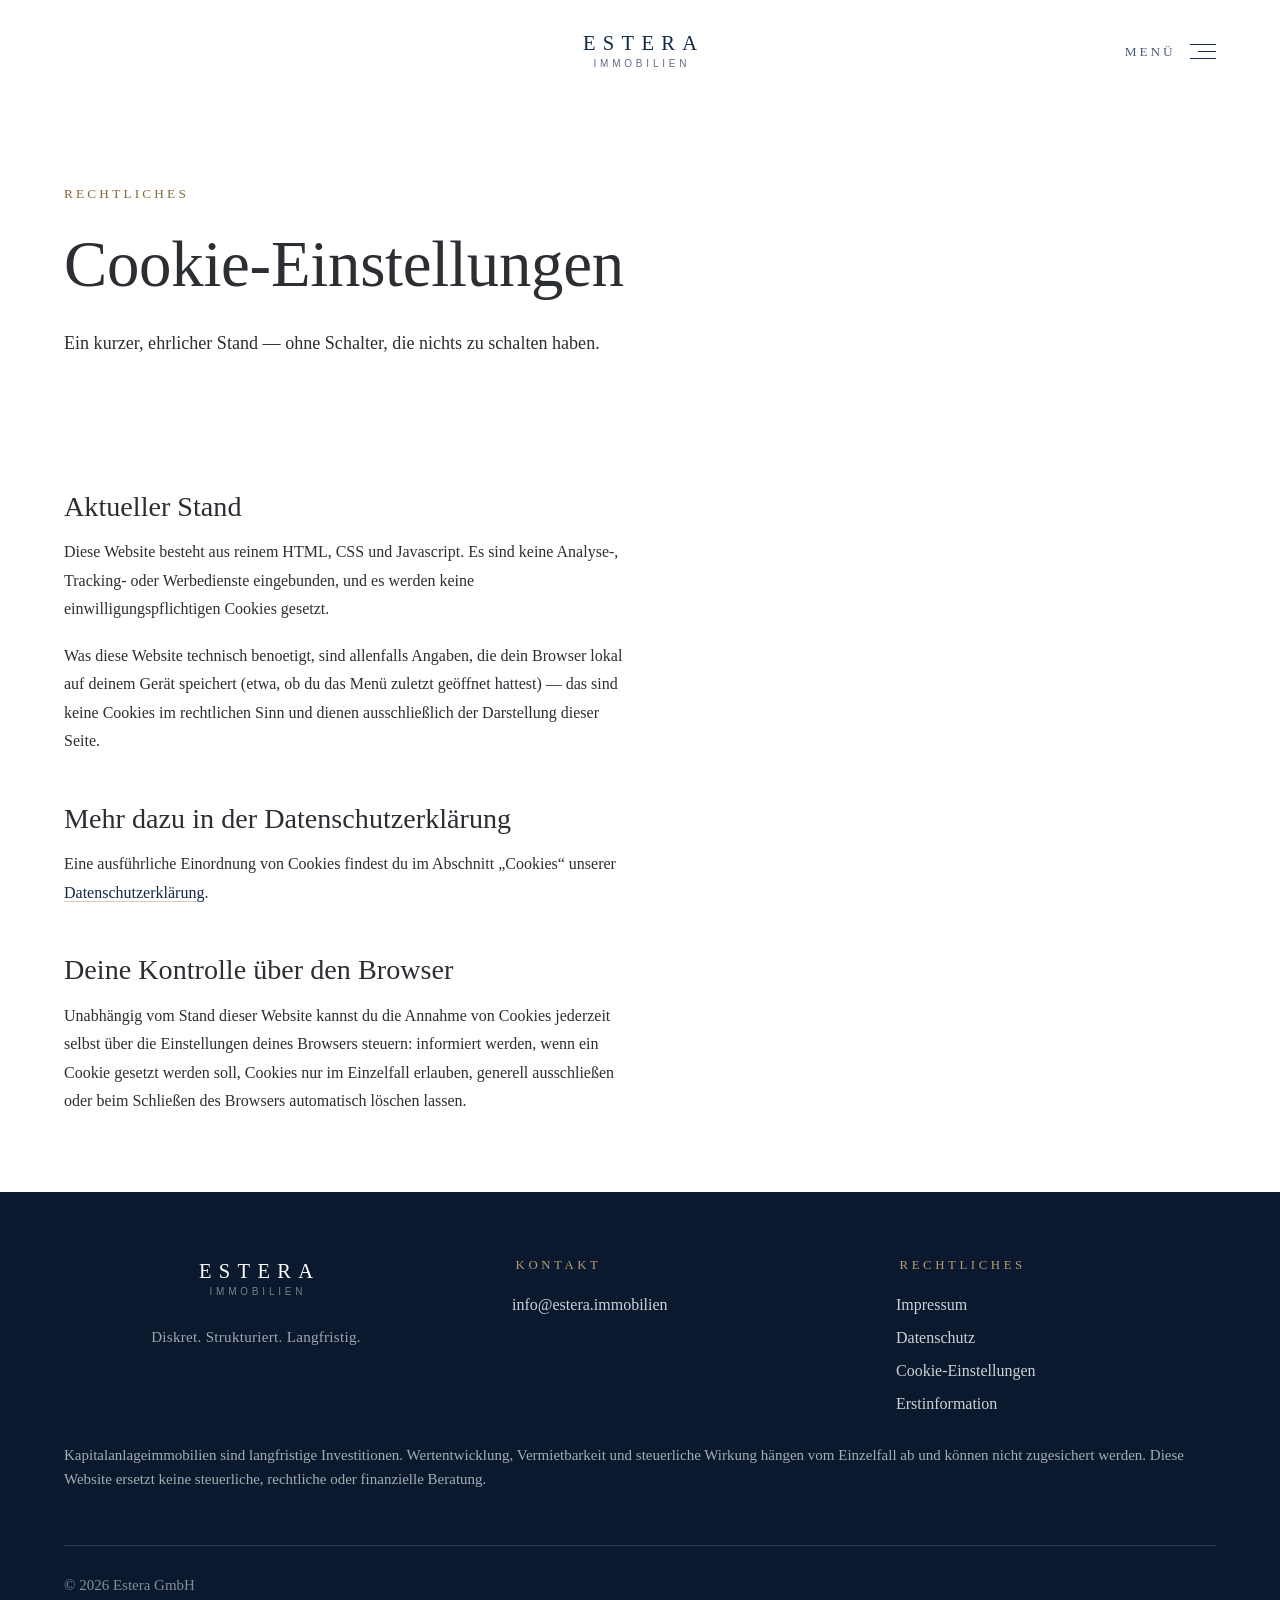
==== commit 17dfc082: "„Für Partner" aus allen Fusszeilen entfernt partner.html gibt es im Projekt nicht — der Verweis lief" ====
--- a/cookies.html
+++ b/cookies.html
@@ -109,7 +109,15 @@
       <p class="fuss__titel">Kontakt</p>
       <div class="fuss__liste">
         <a href="mailto:info@estera.immobilien">info@estera.immobilien</a>
-        <a href="partner.html">Für Partner</a>
+        <!-- „FÜR PARTNER" ENTFERNT 04.09.2026 — Kundenwunsch woertlich:
+             „Du musst im Footer bei ‚Kontakt‘ … ‚Für Partner‘ muss raus. Wo
+             führt das einen hin? Das macht ja gar keinen Sinn. Da kommt
+             Error Response raus, weil es dafür ja keine Seite gibt."
+             GEPRUEFT: partner.html gibt es im Projekt nicht, der Verweis
+             lief ins Leere. Er stand hier:
+                 <a href="partner.html">Für Partner</a>
+             Ersatzlos gestrichen. Wenn Estera eine Partnerseite bekommt,
+             gehoert der Eintrag zurueck — dann mit einer Datei dahinter. -->
       </div>
     </div>
 
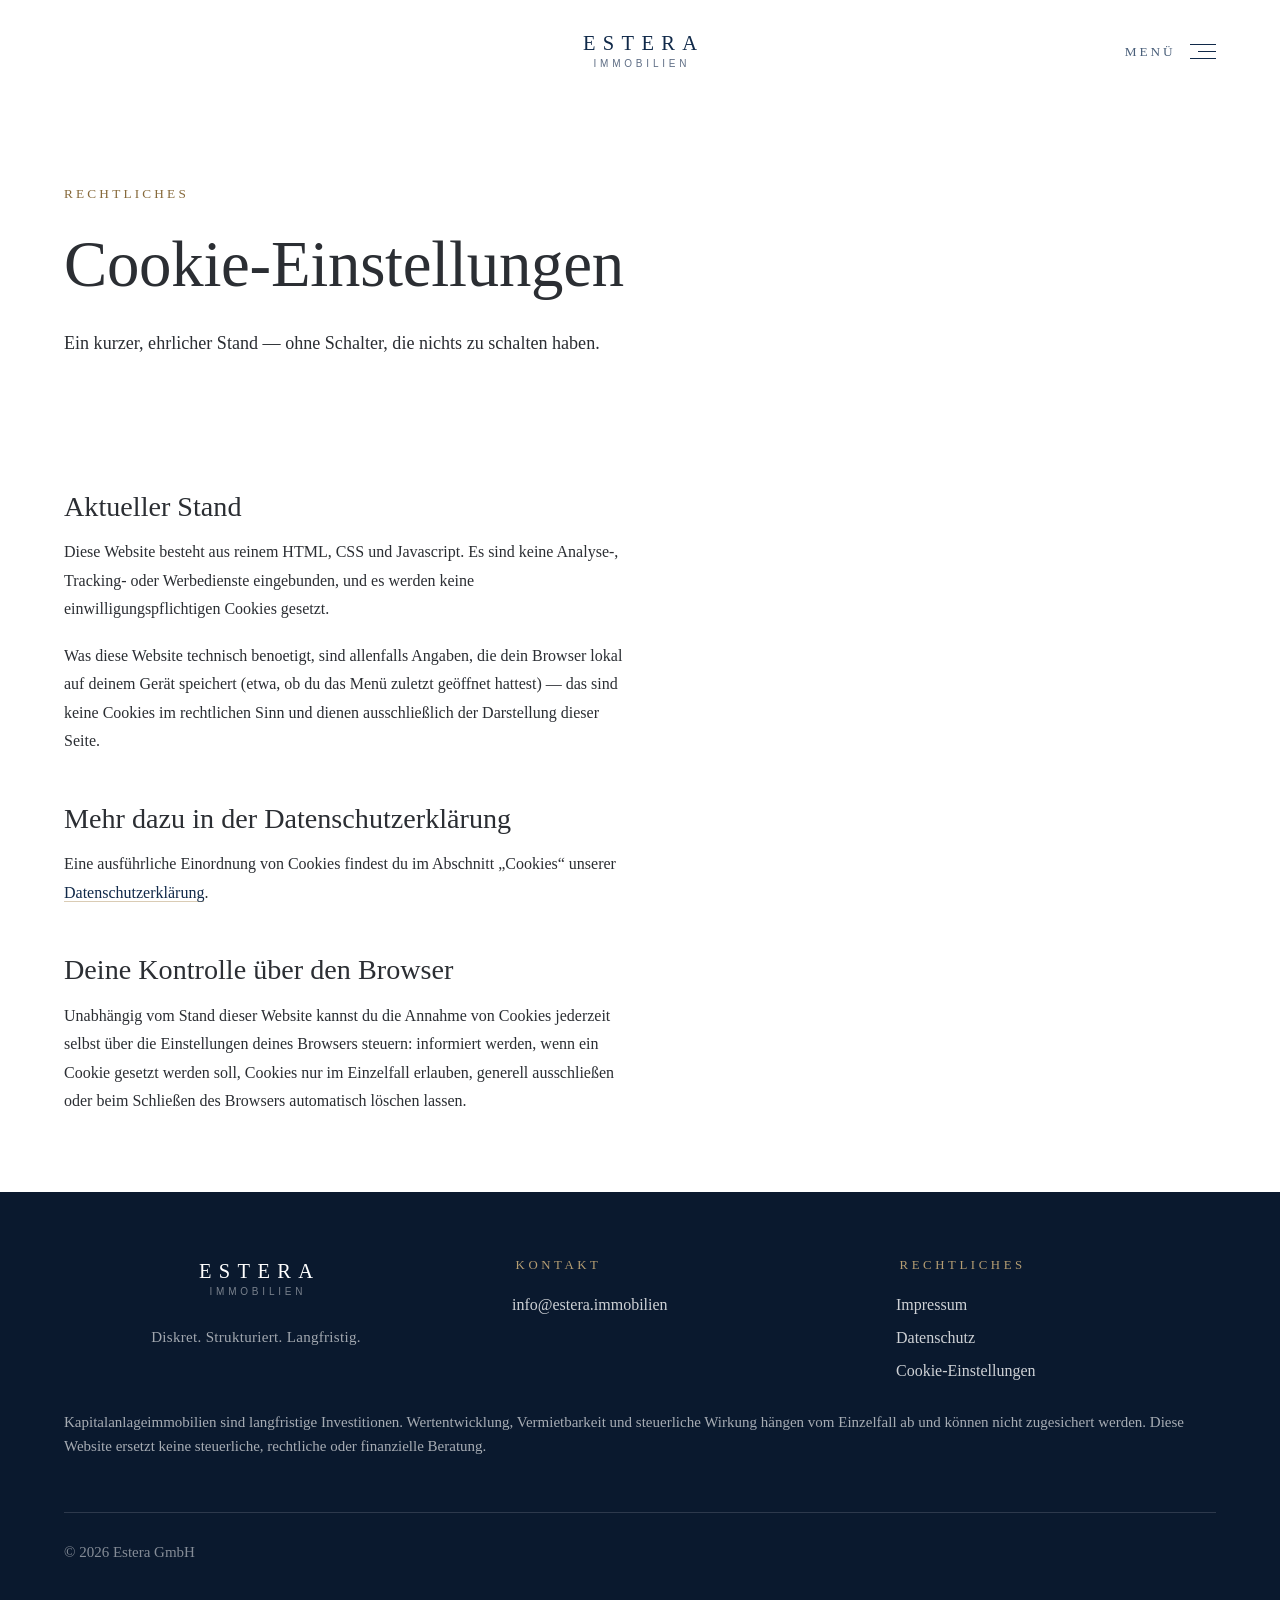
==== commit d36eb8f3: "Datenschutz: Netlify statt Lovable; Erstinformation entfernt HOSTER. Der Datenschutz nannte Lovable " ====
--- a/cookies.html
+++ b/cookies.html
@@ -12,11 +12,11 @@
 
 <!-- Dieselbe Reihenfolge wie auf impressum.html und datenschutz.html —
      Begruendung steht dort. -->
-<link rel="stylesheet" href="assets/css/fonts.css?v=b24a">
-<link rel="stylesheet" href="assets/css/base.css?v=b24a">
-<link rel="stylesheet" href="assets/css/schluss.css?v=b24a">
-<link rel="stylesheet" href="assets/css/seiten.css?v=b24a">
-<link rel="stylesheet" href="assets/css/recht.css?v=b24a">
+<link rel="stylesheet" href="assets/css/fonts.css?v=c05a">
+<link rel="stylesheet" href="assets/css/base.css?v=c05a">
+<link rel="stylesheet" href="assets/css/schluss.css?v=c05a">
+<link rel="stylesheet" href="assets/css/seiten.css?v=c05a">
+<link rel="stylesheet" href="assets/css/recht.css?v=c05a">
 </head>
 <body>
 
@@ -127,7 +127,16 @@
         <a href="impressum.html">Impressum</a>
         <a href="datenschutz.html">Datenschutz</a>
         <a href="cookies.html" aria-current="page">Cookie-Einstellungen</a>
-        <a href="erstinformation.html">Erstinformation</a>
+        <!-- „ERSTINFORMATION" ENTFERNT 11.09.2026 — Kundenwunsch woertlich:
+             „Erste Information: Lasst es einfach raus."
+             erstinformation.html hat es nie gegeben; der Verweis lief auf
+             jeder Seite in einen 404. Er stand hier:
+                 <a href="erstinformation.html">Erstinformation</a>
+             OB ESTERA EINE ERSTINFORMATION BRAUCHT, ist damit nicht beantwortet,
+             nur vertagt: fuer Immobilienmakler nach § 34c GewO gibt es keine
+             Pflicht zur Erstinformation auf der Website; vermittelt Estera
+             aber Immobiliardarlehen selbst (§ 34i GewO), wird sie beim ersten
+             Kontakt faellig. Das ist mit Estera zu klaeren, nicht hier. -->
       </div>
     </div>
 
@@ -145,6 +154,29 @@
   </div>
 </footer>
 
+<!-- =====================================================================
+     NAVIGATIONSVORHANG — auf allen neun Seiten zeichengleich.
+
+     UMGEBAUT 04.09.2026 nach den Ansagen des Kunden. Er faehrt jetzt von
+     rechts ein und bedeckt rund 70 % des Fensters, statt sich ueber die
+     ganze Seite zu legen. Die Regeln dazu stehen in assets/css/base.css
+     unter „NAVIGATIONSVORHANG", das Verhalten in assets/js/site.js.
+
+     WARUM DIESER BLOCK IN ALLEN NEUN DATEIEN ZEICHENGLEICH IST: er stand
+     vorher in neun Fassungen da, die sich in Kleinigkeiten unterschieden —
+     `#warum-immobilien` auf der Startseite gegen
+     `variante-a.html#warum-immobilien` sonst, ein Cache-Anhaengsel
+     `?v=c05a` nur auf den drei Karriereseiten, `aria-current="page"` je
+     nach Seite an anderer Stelle, und unter „Naechster Schritt" zwei
+     verschiedene Wortlaute. Wer eine Zeile aenderte, musste neun Stellen
+     treffen — und hat es nachweislich nicht immer getan.
+     Alles, was sich von Seite zu Seite unterscheiden MUSS, setzt jetzt
+     site.js zur Laufzeit:
+       - `aria-current="page"` auf dem Verweis, der auf die eigene Seite
+         zeigt
+       - Verweise auf Abschnitte der EIGENEN Seite werden zu reinen
+         `#`-Sprungmarken, damit sie die Seite nicht neu laden
+     ===================================================================== -->
 <nav class="menu" id="hauptmenue" data-menu data-open="false" aria-hidden="true" aria-label="Hauptmenü">
 
   <div class="menu__bar">
@@ -152,52 +184,163 @@
       <span class="wordmark__name">ESTERA</span>
       <span class="wordmark__sub">Immobilien</span>
     </span>
-    <button class="menu__close" type="button" data-menu-close>
-      Schließen
-      <svg viewBox="0 0 18 18" fill="none" stroke="currentColor" stroke-width="1" aria-hidden="true">
-        <line x1="2" y1="2" x2="16" y2="16"></line>
-        <line x1="16" y1="2" x2="2" y2="16"></line>
+    <!-- NUR NOCH EIN KREUZ — Kundenwunsch 04.09.2026, woertlich:
+         „Statt ‚Schliessen‘ ist einfach nur ein X oben rechts."
+         Vorher stand hier das Wort „Schließen" und rechts daneben
+         dasselbe Kreuz. Das Wort ist weg; der Name des Knopfes wandert
+         deshalb nach aria-label — ohne das waere er im Vorlesegeraet
+         stumm. Gezeichnet sind es zwei Linien im SVG, kein Buchstabe „X"
+         und kein Zeichen aus einer Symbolschrift. Die Trefferflaeche
+         haelt base.css bei 44 x 44 px. -->
+    <button class="menu__close" type="button" data-menu-close aria-label="Menü schließen">
+      <svg viewBox="0 0 24 24" fill="none" stroke="currentColor" stroke-width="1.25" aria-hidden="true" focusable="false">
+        <line x1="5" y1="5" x2="19" y2="19"></line>
+        <line x1="19" y1="5" x2="5" y2="19"></line>
       </svg>
     </button>
   </div>
 
   <div class="menu__body">
-    <p class="menu__gruppe">Auf der Startseite</p>
+    <!-- EINE LISTE STATT ZWEIER GRUPPEN — Kundenwunsch 04.09.2026,
+         woertlich: „Seite: ‚Warum Immobilien‘ kann komplett raus. Du
+         stellst einfach nur die einzelnen Seiten dar, und das machst du
+         wie folgt: ‚Warum Immobilien‘, ‚Estera‘ und ‚Ablauf‘ ohne Zahl
+         davor, ohne Striche dazwischen. Du machst das einfach mit dick,
+         und dann laesst du einen kleinen Abstand." Und weiter:
+         „‚Karriere‘ und ‚Kontakt‘ schliessen oben an."
+
+         Vorher standen hier ZWEI Listen mit je einer Rubrik darueber —
+         <p class="menu__gruppe">Auf dieser Seite</p> (auf den Unterseiten
+         „Auf der Startseite") und <p class="menu__gruppe">Seiten</p> —
+         und jeder Eintrag trug eine vorangestellte Ziffer:
+         <span class="num">01</span>. Rubriken und Ziffern sind ersatzlos
+         weg, die Trennstriche zwischen den Zeilen ebenfalls (base.css).
+         Die fuenf Punkte stehen in genau der Reihenfolge, in der sie
+         vorher untereinander standen.
+
+         VERMERK ZU DEN BESCHRIFTUNGEN: der Kunde nennt den zweiten Punkt
+         „Estera"; im Projekt heisst er seit jeher „Warum Estera" und
+         steht so auch in der Kopfleiste. Umbenannt ist er hier NICHT —
+         die Ansage galt erkennbar der Darstellung (keine Zahl, keine
+         Striche, dick), und eine Beschriftung, die an zwei Stellen
+         verschieden heisst, waere ein neuer Fehler. Zur Klaerung
+         vorgelegt. -->
     <ul class="menu__nav">
-      <li><a class="menu__link" href="variante-a.html#warum-immobilien"><span class="num">01</span> Warum Immobilien</a></li>
-      <li><a class="menu__link" href="variante-a.html#leistungen"><span class="num">02</span> Warum Estera</a></li>
-      </ul>
-    <p class="menu__gruppe">Seiten</p>
-    <ul class="menu__nav">
-      <li><a class="menu__link" href="variante-a.html#ablauf"><span class="num">01</span> Ablauf</a></li>
-      <li><a class="menu__link" href="karriere.html"><span class="num">02</span> Karriere</a></li>
-      <li><a class="menu__link" href="kontakt.html"><span class="num">03</span> Kontakt</a></li>
+      <li><a class="menu__link" href="variante-a.html#warum-immobilien">Warum Immobilien</a></li>
+      <li><a class="menu__link" href="variante-a.html#leistungen">Warum Estera</a></li>
+      <li><a class="menu__link" href="variante-a.html#ablauf">Ablauf</a></li>
+      <li><a class="menu__link" href="karriere.html">Karriere</a></li>
+      <li><a class="menu__link" href="kontakt.html">Kontakt</a></li>
     </ul>
 
     <aside class="menu__aside">
       <div>
         <p class="kicker">Nächster Schritt</p>
-        <p>Im Erstgespräch klären wir erst deine Situation.
+        <!-- WORDING 04.09.2026 — Kundenwunsch, woertlich vorgegeben:
+             „Erst pruefen wir, ob deine Kapitalanlage zu dir passt.
+              Danach sprechen wir ueber Objekte."
+             Vorher standen im Projekt ZWEI Fassungen nebeneinander:
+             auf der Startseite "Erst prüfen wir, ob eine Immobilie zu dir
+             passt. Danach sprechen wir über Objekte." und auf allen acht
+             uebrigen Seiten noch die aeltere "Im Erstgespräch klären wir
+             erst deine Situation. Danach sprechen wir über Objekte."
+             Beide sind ersetzt. Der Satz steht mittig — ebenfalls
+             Kundenwunsch: „Das muss mittig stehen." -->
+        <p>Erst prüfen wir, ob deine Kapitalanlage zu dir passt.
            Danach sprechen wir über Objekte.</p>
       </div>
+      <!-- „Unterhalb kommt der CTA ‚Erstgespraech vereinbaren‘." —
+           Kundenwunsch 04.09.2026. Der Knopf stand vorher schon an dieser
+           Stelle; die Reihenfolge ist damit bestaetigt. Neu ist, dass er
+           mittig unter dem Satz sitzt statt linksbuendig in einer
+           Beispalte. -->
       <a class="btn" href="kontakt.html">Erstgespräch vereinbaren</a>
-      <div>
+      <!-- DIESER BLOCK FAELLT AUF DEM TELEFON WEG — 09.09.2026, Kundenwunsch
+           woertlich: „In der NavBar, die sich oeffnet, soll auf der mobilen
+           Ansicht Kontakt, also info@estera.immobilien, raus … Dann Kontakt /
+           info@estera.immobilien kann raus."
+           Er bleibt im Markup und faellt unter 768 px per `display: none`
+           (base.css, .menu__kontakt) — nicht geloescht, weil er am breiten
+           Fenster unveraendert stehen bleiben soll. Was auf display:none
+           steht, faellt auch aus dem Vorlesebaum; auf dem Telefon liest ihn
+           also niemand vor.
+           DIE E-MAIL-ADRESSE BLEIBT ERREICHBAR. Nachgesehen, nicht
+           angenommen: sie steht in der Fusszeile JEDER der neun Seiten
+           (.fuss__liste, erster Eintrag unter „Kontakt") und zusaetzlich im
+           Fliesstext von kontakt.html und impressum.html. Der Vorhang war
+           nie ihr einziger Ort.
+           MIT IHM WANDERN Datenschutz und Cookie-Einstellungen: sie stehen
+           seit dem 04.09.2026 in diesem Block und muessen auf dem Telefon
+           nach unten. Sie sind deshalb weiter unten in .menu__foot ein
+           zweites Mal angelegt — siehe die Begruendung dort. -->
+      <div class="menu__kontakt">
         <p class="kicker">Kontakt</p>
         <p><a href="mailto:info@estera.immobilien">info@estera.immobilien</a></p>
+        <!-- HIERHER GEZOGEN 04.09.2026 — Kundenwunsch, woertlich: „Bei
+             ‚Kontakt‘ und der E-Mail muessen auch ‚Datenschutz‘ und
+             ‚Cookie-Einstellungen‘ mittig stehen, auch dick."
+             Vorher standen beide unten in .menu__foot neben „Impressum",
+             in gesperrten Versalien und Gewicht 500. -->
+        <ul class="menu__recht">
+          <li><a href="datenschutz.html">Datenschutz</a></li>
+          <li><a href="cookies.html">Cookie-Einstellungen</a></li>
+        </ul>
       </div>
     </aside>
   </div>
 
   <div class="menu__foot">
     <span>Diskret. Strukturiert. Langfristig.</span>
+    <!-- Hier bleibt nur „Impressum". Datenschutz und Cookie-Einstellungen
+         sind am 04.09.2026 nach oben in den Kontaktblock gewandert (siehe
+         dort). Impressum bleibt stehen: der Kunde hat es nicht genannt,
+         und der Verweis ist gesetzlich gefordert — ihn stillschweigend
+         aus dem Menue zu nehmen waere mehr, als hier verlangt ist.
+         AUF DER STARTSEITE standen an dieser Stelle bis heute drei
+         Verweise, die ins Leere zeigten: href="#impressum",
+         href="#datenschutz" und href="#cookies". Diese Sprungmarken gibt
+         es auf variante-a.html nicht, die Verweise haben schlicht nichts
+         getan. Sie zeigen jetzt wie ueberall sonst auf die echten
+         Seiten. -->
+    <!-- DREI VERWEISE IN EINER REIHE — 09.09.2026, Kundenwunsch woertlich:
+         „Und dann steht unten: Impressum, Datenschutz, Cookie-Einstellungen."
+         Bis heute stand hier NUR „Impressum"; Datenschutz und
+         Cookie-Einstellungen standen seit dem 04.09.2026 oben im
+         Kontaktblock. Der faellt auf dem Telefon weg (siehe dort), die
+         beiden Verweise muessen also mit nach unten.
+
+         WARUM SIE HIER EIN ZWEITES MAL STEHEN und nicht umgezogen sind:
+         der Kontaktblock oben bleibt am breiten Fenster unveraendert, dort
+         gehoeren sie weiterhin hinein — das war die Ansage vom 04.09. Ein
+         Umzug haette den Desktop veraendert, und der hat unangetastet zu
+         bleiben. Die zwei Fassungen schliessen sich per `display` gegen-
+         seitig aus: unter 768 px steht diese Reihe und der Kontaktblock ist
+         aus, ab 768 px umgekehrt. Es ist also immer genau EINE sichtbar,
+         und weil `display: none` auch aus dem Vorlesebaum nimmt, liest ein
+         Vorlesegeraet die beiden Verweise nie doppelt.
+         Die Klasse steht am <li>, nicht am <a>: das <li> ist das Kind der
+         Flexzeile, an ihm haengt die Umschaltung. -->
     <ul>
       <li><a href="impressum.html">Impressum</a></li>
-      <li><a href="datenschutz.html">Datenschutz</a></li>
-      <li><a href="cookies.html" aria-current="page">Cookie-Einstellungen</a></li>
+      <li class="menu__foot-mobil"><a href="datenschutz.html">Datenschutz</a></li>
+      <li class="menu__foot-mobil"><a href="cookies.html">Cookie-Einstellungen</a></li>
     </ul>
   </div>
 </nav>
 
-<script src="assets/js/site.js?v=b24a"></script>
+<!-- ABDUNKELNDE LAGE HINTER DEM VORHANG — neu am 04.09.2026. Sie folgt
+     aus dem Kundenwunsch „Ich will, dass die Navigationsbar nicht
+     komplett aufmacht, sondern nur circa 70 % von rechts nach links diese
+     Seite bedeckt": weil die Seite links neben dem Vorhang stehen bleibt,
+     legt sich diese Lage darueber und nimmt ihr den Kontrast, damit der
+     Text dahinter das Menue nicht stoert. Ein Klick darauf schliesst das
+     Menue (site.js) — die Escape-Taste tut das wie bisher.
+     Sie steht bewusst NACH dem Vorhang im Markup: base.css liest ihren
+     Zustand ueber `.menu[data-open='true'] ~ .menu-schleier`, und der
+     Geschwister-Wahlschalter greift nur vorwaerts. z-index haelt sie
+     trotzdem unter dem Vorhang (89 gegen 90). -->
+<div class="menu-schleier" data-menu-schleier></div>
+
+<script src="assets/js/site.js?v=c05a"></script>
 </body>
 </html>
--- a/assets/css/base.css
+++ b/assets/css/base.css
@@ -521,17 +521,19 @@
   .site-header .burger { display: none; }
 }
 
-/* Gruppentitel im Overlay-Menue */
-.menu__gruppe {
-  margin-bottom: clamp(0.7rem, 1.6vh, 1.1rem);
-  font-size: 0.72rem;
-  font-weight: 500;
-  letter-spacing: 0.28em;
-  text-indent: 0.28em;
-  text-transform: uppercase;
-  color: rgba(255,255,255,0.42);
-}
-.menu__gruppe + .menu__nav { margin-bottom: clamp(1.6rem, 4vh, 2.6rem); }
+/* ENTFERNT 04.09.2026 — die Gruppentitel im Menue. Kundenwunsch,
+   woertlich: „Seite: ‚Warum Immobilien‘ kann komplett raus. Du stellst
+   einfach nur die einzelnen Seiten dar."  Gemeint sind die beiden Rubriken
+   „Auf dieser Seite" / „Auf der Startseite" und „Seiten", die ueber den
+   Listen standen. Sie sind aus allen neun Seiten heraus, damit sind auch
+   diese beiden Regeln gegenstandslos. Sie lauteten:
+       .menu__gruppe {
+         margin-bottom: clamp(0.7rem, 1.6vh, 1.1rem);
+         font-size: 0.72rem; font-weight: 500;
+         letter-spacing: 0.28em; text-indent: 0.28em;
+         text-transform: uppercase; color: rgba(255,255,255,0.42);
+       }
+       .menu__gruppe + .menu__nav { margin-bottom: clamp(1.6rem, 4vh, 2.6rem); } */
 
 /* Wortmarke */
 .wordmark {
@@ -601,24 +603,86 @@
 .burger:hover .burger__label { color: var(--navy-800); }
 
 /* ===========================================================================
-   MENÜ-OVERLAY  (bewusster dunkler Spannungsmoment)
+   NAVIGATIONSVORHANG  (bewusster dunkler Spannungsmoment)
+
+   UMGEBAUT 04.09.2026 — Kundenwunsch, woertlich:
+     „Ich will, dass die Navigationsbar nicht komplett aufmacht, sondern nur
+      circa 70 % von rechts nach links diese Seite bedeckt. Sie soll nicht
+      die komplette Seite bedecken."
+   NACHGESCHAERFT am selben Tag, ebenfalls woertlich:
+     „Die Navbar darf nicht 75 % bedecken, sondern nur 60 % von der Seite."
+   Damit steht die Breite auf 60 %, nicht mehr auf den zuerst genannten
+   70 %. Gemessen bei 1440 px Fenster: 864 px Vorhang, 576 px Seite bleibt
+   daneben sichtbar.
+
+   Vorher stand hier:
+       position: fixed; inset: 0; padding: 0 var(--gutter);
+       clip-path: inset(0 0 100% 0);
+       transition: clip-path 0.9s var(--ease-soft), visibility 0.9s;
+       .menu[data-open='true'] { clip-path: inset(0 0 0 0); }
+   Das war eine FLAECHE ueber dem ganzen Fenster, die von oben nach unten
+   aufblendete (clip-path). Beides faellt weg: der Vorhang haengt jetzt nur
+   noch rechts (`inset: 0 0 0 auto`), ist 60 % breit und faehrt seitwaerts
+   ein (`transform: translateX(100%)`). Seitwaerts statt clip-path, weil
+   translate auf dem Verbundlayer laeuft und nicht bei jedem Bild neu
+   zugeschnitten werden muss.
+
+   Der Innenabstand ist ein EIGENER Wert und nicht mehr --gutter. --gutter
+   ist auf die volle Fensterbreite gerechnet (bis 5rem = 80 px); in einem
+   Vorhang, der bei 390 px nur noch 343 px misst, frisst das den Text auf.
    =========================================================================== */
 .menu {
   position: fixed;
-  inset: 0;
+  /* rechts angeschlagen, links offen — dort bleibt die Seite sichtbar */
+  inset: 0 0 0 auto;
+  /* Vorher 70 % (erste Ansage), davor 100 %. 60 % ist die zweite,
+     genauere Ansage des Kunden: „nicht 75 %, sondern nur 60 %". */
+  width: 60%;
   z-index: 90;
   background: var(--navy-900);
   color: #fff;
   display: grid;
   grid-template-rows: var(--header-h) 1fr auto;
-  padding: 0 var(--gutter);
-  clip-path: inset(0 0 100% 0);
-  transition: clip-path 0.9s var(--ease-soft), visibility 0.9s;
+  padding: 0 clamp(1.25rem, 3vw, 2.75rem);
+  transform: translateX(100%);
+  transition: transform 0.72s var(--ease-soft), visibility 0.72s;
   visibility: hidden;
   overflow-y: auto;
+  /* Der Vorhang scrollt fuer sich; das Rad soll nicht auf die Seite
+     dahinter durchschlagen, sobald sein Ende erreicht ist. */
+  overscroll-behavior: contain;
+  /* Kante zur Seite dahinter: eine Haarlinie und ein weicher Schlagschatten.
+     Ohne beides steht die dunkle Flaeche vor der abgedunkelten Seite ohne
+     erkennbaren Rand. */
+  box-shadow: -1px 0 0 rgba(255, 255, 255, 0.14),
+              -34px 0 80px rgba(10, 25, 46, 0.45);
 }
 .menu[data-open='true'] {
-  clip-path: inset(0 0 0 0);
+  transform: translateX(0);
+  visibility: visible;
+}
+
+/* ABDUNKELNDE LAGE HINTER DEM VORHANG — neu am 04.09.2026.
+   Sie folgt zwingend aus dem Kundenwunsch oben: sobald der Vorhang nur noch
+   60 % bedeckt, steht links die Seite mit ihrem eigenen Text daneben und
+   konkurriert mit dem Menue. Die Lage nimmt ihr den Kontrast weg und ist
+   gleichzeitig die Schliessflaeche — Klick darauf schliesst (site.js),
+   zusaetzlich zur Escape-Taste, die es schon vorher gab.
+   Sie steht im Markup NACH dem Vorhang, damit sie ihn per
+   Geschwister-Wahl (`~`) lesen kann; z-index 89 haelt sie trotzdem
+   darunter. Der Kopf der Seite liegt auf 60, also darunter. */
+.menu-schleier {
+  position: fixed;
+  inset: 0;
+  z-index: 89;
+  background: rgba(10, 25, 46, 0.66);
+  opacity: 0;
+  visibility: hidden;
+  transition: opacity 0.72s var(--ease-soft), visibility 0.72s;
+  cursor: pointer;
+}
+.menu[data-open='true'] ~ .menu-schleier {
+  opacity: 1;
   visibility: visible;
 }
 
@@ -630,68 +694,150 @@
 .menu__bar .wordmark__name { color: #fff; }
 .menu__bar .wordmark__sub  { color: rgba(255,255,255,0.42); }
 
+/* SCHLIESSKNOPF — NUR NOCH EIN KREUZ. 04.09.2026, Kundenwunsch woertlich:
+   „Statt ‚Schliessen‘ ist einfach nur ein X oben rechts."
+   Vorher stand im Markup das Wort „Schließen" und daneben das Kreuz; die
+   Regel hier war entsprechend auf eine Textzeile gebaut:
+       display: flex; gap: 0.9rem; padding-left: 0.9rem;
+       font-size: 0.83rem; font-weight: 500; letter-spacing: 0.22em;
+       text-transform: uppercase;
+   Das Wort ist raus, damit auch die Schriftregeln. Was bleiben MUSS: die
+   Trefferflaeche. Ohne Text schrumpfte der Knopf sonst auf die 18 px des
+   Zeichens — deshalb feste 44 x 44 px. Den Namen traegt jetzt
+   aria-label="Menü schließen" im Markup, sonst waere der Knopf im
+   Vorlesegeraet stumm. */
 .menu__close {
   grid-column: 3;
   justify-self: end;
   display: flex;
   align-items: center;
-  gap: 0.9rem;
+  justify-content: center;
+  width: 44px;
+  height: 44px;
+  min-width: 44px;
   min-height: 44px;
-  padding-left: 0.9rem;
-  font-size: 0.83rem;
-  font-weight: 500;
-  letter-spacing: 0.22em;
-  text-transform: uppercase;
-  color: rgba(255,255,255,0.72);
+  /* der optische Ausgleich: 44 px Flaeche, aber buendig zur Aussenkante */
+  margin-right: -0.35rem;
+  color: rgba(255,255,255,0.78);
   transition: color 0.4s var(--ease);
 }
 .menu__close:hover { color: #fff; }
-.menu__close svg { width: 18px; height: 18px; }
+/* Das Kreuz ist gezeichnet, kein Buchstabe und kein Zeichen aus einer
+   Symbolschrift — zwei Linien im SVG, die jede Schriftart ueberleben. */
+.menu__close svg { width: 22px; height: 22px; }
 .menu__close svg line { transition: transform 0.5s var(--ease); }
 .menu__close:hover svg { transform: rotate(90deg); transition: transform 0.6s var(--ease); }
 
+/* EINE SPALTE STATT ZWEI — 04.09.2026.
+   Vorher: grid-template-columns: minmax(0, 1.35fr) minmax(0, 0.65fr);
+           gap: clamp(2rem, 6vw, 6rem); max-width: var(--measure);
+   Zwei Gruende fuer den Rueckbau. Erstens ist der Vorhang nur noch 60 %
+   breit, zwei Spalten stehen darin auf Kante. Zweitens war die alte Regel
+   ohnehin defekt: die direkten Kinder waren Ueberschrift, Liste,
+   Ueberschrift, Liste, Beiblock — das Raster hat sie abwechselnd nach
+   links und rechts verteilt, die Ueberschriften standen einsam in der
+   linken Spalte und der Beiblock rutschte in eine dritte Zeile. Gemessen
+   bei 1280 px: die Liste begann bei x=867, links davon 760 px leer.
+   `max-width: var(--measure)` (1440 px) ist ebenfalls gegenstandslos —
+   der Vorhang selbst ist schmaler. */
 .menu__body {
   display: grid;
-  grid-template-columns: minmax(0, 1.35fr) minmax(0, 0.65fr);
-  gap: clamp(2rem, 6vw, 6rem);
   align-content: center;
-  padding: clamp(2.5rem, 6vh, 5rem) 0;
-  max-width: var(--measure);
+  gap: clamp(1.6rem, 4vh, 2.6rem);
+  /* Vorher clamp(2.5rem, 6vh, 5rem), beim Umbau zunaechst
+     clamp(1.6rem, 4vh, 3rem). Beides war zu viel: gemessen bei 1440 x 900
+     stand der Inhalt des Vorhangs auf 913 px in einem 900 px hohen
+     Fenster — „Impressum" lag 13 px unter der Kante und war nur nach dem
+     Rollen zu sehen. Mit diesem Wert sind es 889 px, der Vorhang steht
+     ohne Rollen. */
+  padding: clamp(1.1rem, 3.2vh, 2.4rem) 0;
   width: 100%;
-  margin: 0 auto;
-}
-
-.menu__nav li { border-top: 1px solid rgba(255,255,255,0.1); }
-.menu__nav li:last-child { border-bottom: 1px solid rgba(255,255,255,0.1); }
-
+}
+
+/* DIE LISTE — 04.09.2026, Kundenwunsch woertlich:
+   „Du stellst einfach nur die einzelnen Seiten dar, und das machst du wie
+    folgt: ‚Warum Immobilien‘, ‚Estera‘ und ‚Ablauf‘ ohne Zahl davor, ohne
+    Striche dazwischen. Du machst das einfach mit dick, und dann laesst du
+    einen kleinen Abstand." — und: „‚Karriere‘ und ‚Kontakt‘ schliessen
+    oben an."
+   Vorher:
+       .menu__nav li { border-top: 1px solid rgba(255,255,255,0.1); }
+       .menu__nav li:last-child { border-bottom: 1px solid ...; }
+   Die Striche sind ersatzlos weg, der Abstand macht die Trennung. Ebenso
+   weg sind die beiden Rubriken „Auf dieser Seite" / „Seiten" im Markup —
+   alle fuenf Punkte stehen jetzt in EINER Liste. */
+.menu__nav {
+  display: grid;
+  /* „ein kleiner Abstand" — knapp gehalten, die Zeilen sollen als ein
+     Block lesbar bleiben und nicht als fuenf Einzelposten. */
+  gap: clamp(0.1rem, 0.5vh, 0.35rem);
+  /* MITTIG — Kundenwunsch 04.09.2026, woertlich: „Die einzelnen
+     Unterpunkte bei der Navbar, wenn sie ausfaehrt, sollst du in der
+     mobilen Ansicht mittig machen. Jetzt sind sie linksbuendig. Sie sollen
+     aber mittig sein."
+     Der Kunde nennt ausdruecklich das Telefon. Die Regel steht hier
+     trotzdem OHNE Breitenbedingung, gilt also auch am grossen Fenster —
+     und das ist eine Entscheidung, keine Nachlaessigkeit: alles andere im
+     Vorhang steht auf seine Ansage hin schon mittig (der Satz unter
+     „Naechster Schritt", der Knopf, Kontakt, E-Mail, Datenschutz,
+     Cookie-Einstellungen). Eine einzige linksbuendige Gruppe mitten in
+     einem sonst mittigen Vorhang waere ein Bruch, und der Vorhang ist am
+     breiten Fenster mit 864 px keine Textspalte, in der Linksbuendigkeit
+     das Lesen erleichtern wuerde — es sind fuenf kurze Zeilen. */
+  text-align: center;
+}
+
+/* Vorher: font-weight: 300 und eine Zeile aus Ziffer + Wort
+   (display:flex; align-items:baseline; gap:1.6rem).
+   Die Ziffer ist raus, also auch das Nebeneinander. „mit dick" ist 600 —
+   das ist das Gewicht, das das Projekt fuer Hervorhebungen schon fuehrt
+   (.btn, .btn--weiss, .btn--sand), kein neu erfundener Wert. Cormorant
+   Garamond liegt in 300/400/500/600/700 im Projekt, 600 ist also ein
+   echter Schnitt und keine gerechnete Fettung. */
 .menu__link {
   display: flex;
-  align-items: baseline;
-  gap: 1.6rem;
-  padding: clamp(0.55rem, 1.4vh, 0.95rem) 0;
+  align-items: center;
+  /* zur Mitte, passend zu `text-align: center` auf der Liste */
+  justify-content: center;
+  /* 44 px Trefferflaeche auch dort, wo die Schrift kleiner wird */
+  min-height: 44px;
+  padding: clamp(0.15rem, 0.6vh, 0.4rem) 0;
   font-family: var(--font-display);
-  font-weight: 300;
-  font-size: clamp(1.6rem, 3.3vw, 2.9rem);
-  line-height: 1.16;
-  color: rgba(255,255,255,0.9);
+  font-weight: 600;
+  font-size: clamp(1.5rem, 2.6vw, 2.25rem);
+  line-height: 1.2;
+  color: rgba(255,255,255,0.92);
   transition: color 0.45s var(--ease), transform 0.55s var(--ease);
 }
-.menu__link:hover { color: #fff; transform: translateX(14px); }
-.menu__link .num {
-  font-family: var(--font-ui);
-  font-size: 0.83rem;
-  font-weight: 500;
-  letter-spacing: 0.2em;
-  color: var(--gold-soft);
-  opacity: 0.95;
-}
-
+/* Beim Ueberfahren nur noch die Farbe. Vorher schob sich die Zeile um
+   12 px nach rechts (`transform: translateX(12px)`) — das war die Geste
+   einer LINKSBUENDIGEN Liste, die aus ihrer Kante heraustritt. An einer
+   mittigen Liste sieht dasselbe aus, als sei die Zeile verrutscht.
+   Kundenwunsch 04.09.2026: die Punkte stehen mittig. */
+.menu__link:hover { color: #fff; }
+/* `.menu__link .num` stand hier bis zum 04.09.2026 und setzte die
+   vorangestellte Ziffer in Gold. Der Kunde will „ohne Zahl davor" — die
+   Spans sind aus allen neun Seiten entfernt, die Regel damit
+   gegenstandslos. */
+
+/* DER MITTIGE UNTERBLOCK — 04.09.2026, zwei Kundensaetze woertlich:
+   „‚Naechster Schritt‘: ‚Erst pruefen wir, ob deine Kapitalanlage zu dir
+    passt. Danach sprechen wir ueber Objekte.‘ Das muss mittig stehen."
+   „Bei ‚Kontakt‘ und der E-Mail muessen auch ‚Datenschutz‘ und
+    ‚Cookie-Einstellungen‘ mittig stehen, auch dick."
+   Vorher war das eine rechte Beispalte:
+       align-self: center; gap: 2.4rem;
+       border-left: 1px solid rgba(255,255,255,0.1);
+       padding-left: clamp(1.5rem, 3vw, 3rem);
+   Die senkrechte Trennlinie ist eine waagerechte geworden, weil der Block
+   jetzt unter der Liste steht und nicht mehr daneben. */
 .menu__aside {
-  align-self: center;
   display: grid;
-  gap: 2.4rem;
-  border-left: 1px solid rgba(255,255,255,0.1);
-  padding-left: clamp(1.5rem, 3vw, 3rem);
+  justify-items: center;
+  text-align: center;
+  gap: clamp(1rem, 2.4vh, 1.7rem);
+  border-top: 1px solid rgba(255,255,255,0.1);
+  padding-top: clamp(1.3rem, 3vh, 2.1rem);
 }
 .menu__aside .kicker { color: rgba(255,255,255,0.42); }
 /* Bewusst NICHT `.menu__aside a` — das würde die Button-Schriftfarbe
@@ -716,12 +862,46 @@
   border-color: var(--gold);
 }
 
+/* DATENSCHUTZ UND COOKIE-EINSTELLUNGEN — 04.09.2026 neu an dieser Stelle.
+   Kundenwunsch woertlich: „Bei ‚Kontakt‘ und der E-Mail muessen auch
+   ‚Datenschutz‘ und ‚Cookie-Einstellungen‘ mittig stehen, auch dick."
+   Vorher standen beide unten in `.menu__foot`, in Versalien, 0.86rem und
+   Gewicht 500 — eine Fusszeile neben „Impressum". Sie sind jetzt in den
+   Kontaktblock gewandert und stehen dort mittig und in 600, also im
+   selben Gewicht wie die Menuepunkte. Keine Versalien mehr: bei „dick"
+   und gesperrten Versalien nebeneinander gewinnt die Sperrung optisch,
+   der Kunde meint die Fettung.
+   „Impressum" bleibt unten stehen — der Kunde hat nur diese beiden
+   genannt, und der Verweis ist gesetzlich gefordert; ihn stillschweigend
+   aus dem Menue zu nehmen waere mehr, als hier verlangt ist. */
+.menu__recht {
+  display: flex;
+  flex-wrap: wrap;
+  justify-content: center;
+  align-items: center;
+  gap: 0 1.4rem;
+  margin-top: 0.2rem;
+}
+.menu__recht a {
+  display: inline-flex;
+  align-items: center;
+  min-height: 44px;
+  /* 1rem = 16 px, die Untergrenze fuer Fliesstext in diesem Projekt */
+  font-size: 1rem;
+  font-weight: 600;
+  color: rgba(255,255,255,0.8);
+  transition: color 0.4s var(--ease);
+}
+.menu__recht a:hover { color: #fff; }
+
 .menu__foot {
   display: flex;
   flex-wrap: wrap;
   justify-content: space-between;
   gap: 1rem 2rem;
-  padding: 1.6rem 0 2rem;
+  /* Vorher 1.6rem 0 2rem. Um 9,6 px gekuerzt, damit der Vorhang bei
+     1440 x 900 ohne Rollen steht — siehe die Rechnung bei .menu__body. */
+  padding: 1.4rem 0 1.6rem;
   border-top: 1px solid rgba(255,255,255,0.1);
   font-size: 0.86rem;
   font-weight: 500;
@@ -777,6 +957,27 @@
     scroll-behavior: auto !important;
   }
   [data-anim] { opacity: 1; transform: none; }
+
+  /* ERGAENZT 04.09.2026 — beim Vermessen des Vorhangs aufgefallen.
+     Die Regel oben setzt nur die DAUER auf null, nicht die VERZOEGERUNG.
+     Der gestaffelte Einlauf der Menuezeilen laeuft aber ueber
+     `transition-delay: calc(0.26s + var(--i) * 0.055s)` — gemessen war
+     der erste Listeneintrag 60 ms nach dem Oeffnen noch auf opacity 0,
+     die letzte Zeile haette rund 0,8 s gebraucht. Wer Bewegung abbestellt
+     hat, sah also einen leeren Vorhang, der sich ruckartig fuellt. Hier
+     stehen die Zeilen ohne Umweg sofort da.
+     Bewusst nur auf den Vorhang gemuenzt und nicht global — eine
+     `transition-delay: 0 !important`-Regel auf `*` wuerde in die uebrigen
+     Stylesheets hineinregieren. */
+  .menu, .menu-schleier { transition: none !important; }
+  .menu__nav li, .menu__aside > *, .menu__foot > *,
+  .menu[data-open='true'] .menu__nav li,
+  .menu[data-open='true'] .menu__aside > *,
+  .menu[data-open='true'] .menu__foot > * {
+    opacity: 1;
+    transform: none;
+    transition-delay: 0s !important;
+  }
 }
 
 /* Der Varianten-Umschalter stand hier bis zum 24.08.2026 — eine feste Pille
@@ -786,9 +987,56 @@
    verdeckt; das faellt mit weg. */
 
 @media (max-width: 860px) {
-  .menu__body { grid-template-columns: 1fr; align-content: start; }
-  .menu__aside { border-left: 0; border-top: 1px solid rgba(255,255,255,0.1); padding-left: 0; padding-top: 2rem; }
+  /* Bis zum 04.09.2026 standen hier zwei Regeln, die das zweispaltige
+     Menue auf schmalen Fenstern flachlegten:
+         .menu__body { grid-template-columns: 1fr; align-content: start; }
+         .menu__aside { border-left: 0; border-top: 1px solid ...;
+                        padding-left: 0; padding-top: 2rem; }
+     Der Vorhang ist inzwischen ueberall einspaltig und der Beiblock
+     traegt seine waagerechte Linie schon in der Grundregel — beide
+     Ausnahmen sind gegenstandslos. `.burger__label` bleibt. */
   .burger__label { display: none; }
+}
+
+/* DER VORHANG AUF SCHMALEN FENSTERN — 04.09.2026.
+   60 % sind der Kundenwunsch, aber unterhalb von 620 px rechnen sie sich
+   nicht mehr auf. Gemessen bei 390 px Fensterbreite:
+     60 %  = 234 px, minus 2 x 20 px Innenabstand = 194 px Textbreite.
+             „Erstgespräch vereinbaren" braucht im Knopf 231 px, der Knopf
+             mit seinen 2 x 20 px Innenabstand also 271 px — er stuende weit
+             ueber den Rand hinaus. Auch „Cookie-Einstellungen" (127 px)
+             neben „Datenschutz" (86 px) passte in keine Zeile mehr, und
+             „Warum Immobilien" (198 px bei 24 px Schrift) braeche um.
+     88 %  = 343 px, minus 2 x 20 px = 303 px. Der Knopf steht mit 271 px
+             darin, die beiden Rechtsverweise stehen mit 86 + 22 + 127 =
+             235 px nebeneinander. Kein Querlauf, keine Silbentrennung.
+   620 px als Umschaltpunkt, weil dort 60 % noch 372 px ergeben — abzueglich
+   Innenabstand 332 px und damit reichlich fuer den breitesten Posten
+   (271 px). Darunter greift die breitere Fassung.
+   Die Seite dahinter bleibt auch bei 88 % sichtbar: 47 px Streifen links
+   plus die abgedunkelte Lage, das genuegt als Hinweis, dass man
+   danebentippen kann, um zu schliessen. */
+@media (max-width: 620px) {
+  .menu { width: 88%; }
+
+  /* Der Vorhang soll auf dem Telefon in EINEM Blick stehen. Gemessen bei
+     390 x 800 mit dem Stand von vorhin: 927 px Inhalt in 800 px Fenster —
+     „Impressum" lag 97 px unter der Kante. Vier Kuerzungen bringen ihn
+     hoch, zusammen 157 px:
+       Markenzeile aus           -87 px  (sie bricht hier auf zwei Zeilen)
+       Fusszeilen-Innenabstand   -22 px
+       Rumpf-Innenabstand        -35 px
+       Rumpf-Abstand             -13 px
+     Damit stehen 770 px in 800 px, ohne Rollen.
+     Die Markenzeile „Diskret. Strukturiert. Langfristig." faellt hier weg
+     und nicht der Impressumsverweis: sie ist Schmuck und steht ohnehin im
+     Fuss jeder Seite, der Verweis ist gesetzlich gefordert. */
+  .menu__foot > span { display: none; }
+  /* Ohne die Markenzeile bleibt nur „Impressum" uebrig. `space-between`
+     schoebe es an die linke Kante — als einzige linksbuendige Zeile in
+     einem sonst durchgehend mittigen Vorhang. Deshalb hier mittig. */
+  .menu__foot { padding: 1rem 0 1.2rem; justify-content: center; }
+  .menu__body { padding: 0.9rem 0; gap: 1.2rem; }
 }
 
 /* Zwischen 1340 und 1560 px steht die Waagerechte enger. Kleinerer Grad,
@@ -967,3 +1215,155 @@
   .kar-knopf--voll::after,
   .wi__knopf::after { animation: none; opacity: 0; }
 }
+
+
+/* ===========================================================================
+   DER NAVIGATIONSVORHANG AUF DEM TELEFON — 09.09.2026
+
+   Kundenwunsch woertlich: „In der NavBar, die sich oeffnet, soll auf der
+   mobilen Ansicht Kontakt, also info@estera.immobilien, raus, und
+   Datenschutz und Cookie-Einstellungen runter. Man sieht dann nur oben das
+   Estera-Immobilien-Logo, dann: Warum Immobilien, Warum Estera, Ablauf,
+   Karriere, Kontakt. Dann Naechster Schritt — und da kannst du den Text auf
+   drei Zeilen schreiben, dass er nicht so breit wird, sondern auch mittig
+   ist. Erstgespraech-vereinbaren-Knopf. Dann Kontakt / info@estera.immobilien
+   kann raus. Und dann steht unten: Impressum, Datenschutz,
+   Cookie-Einstellungen."
+
+   DIE REIHENFOLGE ERGIBT SICH VON SELBST. Der Vorhang steht im Markup schon
+   in genau dieser Folge — Kopfzeile, Liste, Beiblock (Naechster Schritt,
+   Knopf, Kontakt), Fusszeile. Es war KEIN `order` noetig und keine
+   Umsortierung: es reicht, den Kontaktblock auszublenden und die beiden
+   Rechtsverweise unten sichtbar zu machen. Damit steht unter 768 px:
+
+       Wortmarke oben, Kreuz rechts
+       Warum Immobilien · Warum Estera · Ablauf · Karriere · Kontakt
+       Kleinzeile „Naechster Schritt"
+       der Satz, dreizeilig und mittig
+       Knopf „Erstgespraech vereinbaren"
+       Impressum · Datenschutz · Cookie-Einstellungen
+
+   DIE E-MAIL-ADRESSE IST DAMIT IM VORHANG NICHT MEHR ERREICHBAR — und das
+   ist geprueft und nicht angenommen. Sie steht weiterhin in der Fusszeile
+   JEDER der neun Seiten (.fuss__liste, erster Eintrag unter „Kontakt",
+   16 px, 44 px Trefferflaeche) und zusaetzlich im Fliesstext von
+   kontakt.html und impressum.html. Kein Weg zur Adresse geht verloren, es
+   faellt nur der zweite Weg auf demselben Bildschirm weg.
+
+   1) DER KONTAKTBLOCK. `display: none` statt Loeschen — am breiten Fenster
+      bleibt er unveraendert stehen, das ist die Auflage. Mit ihm
+      verschwindet auch .menu__recht, das seit dem 04.09.2026 in ihm steckt;
+      dafuer stehen die beiden Verweise unten ein zweites Mal im Markup.
+
+   2) DIE DREI VERWEISE UNTEN. `.menu__foot-mobil` sind die zwei zusaetzlichen
+      <li> im Markup. Sie stehen in der Grundregel auf `display: none` und
+      kommen erst hier dazu — der Desktop sieht sie nie.
+
+      IN EINER ZEILE STEHEN SIE BEI 390 px NICHT, und das ist gerechnet, nicht
+      uebersehen. Der Vorhang misst dort 88 % von 390 = 343,2 px, abzueglich
+      2 x 20 px Innenabstand bleiben 303,2 px Satzbreite. Die drei Woerter
+      messen in der Bedienschrift des Projekts (16 px, dieselbe Untergrenze
+      wie ueberall) GEMESSEN 69,5 + 78,4 + 134,4 = 282,3 px, dazu zwei Fugen
+      zu 22,4 px = 327,1 px. Das passt in keine 303,2 px. Sie brechen
+      deshalb um: „Impressum · Datenschutz" in der ersten Zeile,
+      „Cookie-Einstellungen" in der zweiten, beide Zeilen mittig. Der
+      einzige Weg zu einer einzigen Zeile waere ein Grad unter 16 px — das
+      verbietet die Regel fuer Bedienschrift, und der Verzicht darauf ist
+      hier die richtige Entscheidung.
+      AB 430 px STEHEN SIE IN EINER ZEILE. Nachgemessen ueber vier
+      Geraetebreiten, Fusszeile des Vorhangs:
+          360 px  Vorhang 316,8  Satzbreite 276,8  -> zwei Zeilen
+          390 px  Vorhang 343,2  Satzbreite 303,2  -> zwei Zeilen
+          430 px  Vorhang 378,4  Satzbreite 338,4  -> EINE Zeile
+          767 px  Vorhang 460,2  Satzbreite 414,2  -> EINE Zeile
+      Der Umbruch ist also der schmalen Geraeteklasse geschuldet und keine
+      Eigenschaft der Loesung.
+
+      OHNE VERSALIEN UND OHNE SPERRUNG. Die Fusszeile des Vorhangs steht in
+      0,86rem = 13,76 px, gesperrten Versalien und Gewicht 500. Beides faellt
+      hier weg, und zwar aus zwei Gruenden: 13,76 px liegen unter der
+      16-px-Grenze fuer Bedienschrift, und die zwei Verweise, die hier
+      dazukommen, standen bis heute oben in .menu__recht — dort hat der
+      Kunde am 04.09.2026 ausdruecklich „auch dick" und keine Versalien
+      verlangt. Sie bringen ihre Erscheinung also mit; „Impressum" zieht
+      nach, damit die Reihe nicht aus zwei verschiedenen Schriftbildern
+      besteht. Gewicht 600 ist dasselbe wie in .menu__recht.
+      Versalien mit 0,14 em Sperrung waeren ausserdem rund 30 % breiter —
+      die Reihe braeche auf drei Zeilen statt auf zwei.
+
+   3) DER SATZ AUF DREI ZEILEN. „Erst pruefen wir, ob deine Kapitalanlage zu
+      dir passt. Danach sprechen wir ueber Objekte." stand bei 390 px auf
+      303,2 px Breite in ZWEI Zeilen (GEMESSEN 61,6 px hoch bei 30,8 px
+      Zeilenhoehe). Der Kunde will drei und ausdruecklich „nicht so breit".
+      DER DECKEL IST AUSGEMESSEN, NICHT GESCHAETZT. Der Satz steht bei
+      32ch — GEMESSEN 261,3 px, also 86 % der Satzbreite. Die Spanne, in
+      der er drei Zeilen ergibt, ist mit einer Messreihe abgesucht worden:
+          21ch = 171,5 px .. 28ch = 228,6 px   vier Zeilen
+          29ch = 236,8 px .. 36ch = 294,0 px   DREI Zeilen
+          37ch = 302,1 px und breiter          zwei Zeilen
+      32ch liegt in der Mitte dieser Spanne, mit rund 25 px Reserve nach
+      jeder Seite. Der erste Anlauf stand auf 21ch und ergab VIER Zeilen —
+      nachgemessen und korrigiert, nicht gerechnet und geglaubt.
+      Die drei Zeilen messen zusammen 92,4 px bei 30,8 px Zeilenhoehe.
+      Bei 360 px Fensterbreite (Vorhang 316,8 px, Satzbreite 276,8 px) und
+      bei 767 px (Vorhang 60 % = 460 px, Satzbreite 414 px) traegt derselbe
+      Deckel — nachgerechnet, er ist in beiden Faellen der engere Wert.
+      `margin-inline: auto` haelt die schmalere Spalte in der Mitte;
+      `text-align: center` traegt .menu__aside schon in seiner Grundregel,
+      der Satz war nie linksbuendig.
+      ch UND NICHT px, weil der Grad des Satzes selbst in rem steht: waechst
+      die Schrift beim Nutzer, waechst der Deckel mit und es bleiben drei
+      Zeilen. Ein fester Pixelwert haette dort vier oder fuenf ergeben.
+
+   NICHTS DAVON GILT AB 768 px. Alle Regeln stehen in einer Breitenabfrage,
+   und die Grundregel darueber setzt nur die neue Klasse auf `display: none`
+   — ein Zustand, den es vor heute gar nicht gab. Am breiten Fenster ist der
+   Vorhang damit zeichengleich der von gestern.
+   =========================================================================== */
+
+/* Grundzustand: die zwei zusaetzlichen Verweise unten gibt es nur auf dem
+   Telefon. Steht ausserhalb jeder Abfrage, damit sie auch dort verborgen
+   sind, wo keine Medienabfrage greift (Druck, alte Browser). */
+.menu__foot-mobil { display: none; }
+
+@media (max-width: 767px) {
+  /* Kontakt, E-Mail und die zwei Rechtsverweise darin — raus. */
+  .menu__kontakt { display: none; }
+
+  /* Dafuer die zwei Verweise unten, neben „Impressum". */
+  .menu__foot-mobil { display: block; }
+
+  /* Die Fusszeile des Vorhangs wird eine Reihe aus drei gleichwertigen
+     Verweisen. `justify-content: center` steht schon in @media
+     (max-width: 620px); hier noch einmal, weil dieser Block auch den
+     Streifen 621 bis 767 px traegt, wo jene Regel nicht greift. */
+  .menu__foot {
+    justify-content: center;
+    text-transform: none;
+    letter-spacing: 0;
+    font-size: 1rem;
+  }
+  .menu__foot ul {
+    justify-content: center;
+    /* 1,4rem ist die Fuge, die .menu__recht zwischen „Datenschutz" und
+       „Cookie-Einstellungen" haelt — dieselbe Reihe, dieselbe Fuge. */
+    gap: 0 1.4rem;
+  }
+  .menu__foot a {
+    display: inline-flex;
+    align-items: center;
+    min-height: 44px;          /* Trefferflaeche */
+    padding: 0;                /* die 0,82rem oben sind mit min-height ersetzt */
+    font-size: 1rem;           /* 16 px, Untergrenze fuer Bedienschrift */
+    font-weight: 600;
+    letter-spacing: 0;
+    color: rgba(255, 255, 255, 0.8);   /* 8,4:1 auf Navy 900 */
+  }
+  .menu__foot a:hover { color: #fff; }
+
+  /* Der Satz unter „Naechster Schritt" auf drei Zeilen. */
+  .menu__aside > div:first-child > p:not(.kicker) {
+    max-width: 32ch;
+    margin-inline: auto;
+  }
+}
--- a/assets/css/schluss.css
+++ b/assets/css/schluss.css
@@ -811,3 +811,87 @@
   .cta__inner { align-items: stretch; }
   .cta__inner > * { text-align: center; }
 }
+
+
+/* ===========================================================================
+   DER FUSS STEHT AUF DEM TELEFON DURCHGEHEND MITTIG — 09.09.2026
+
+   Kundenwunsch woertlich: „Im Fusszeilenbereich soll Kontakt und Rechtliches
+   alles auch mittig sein und nicht linksbuendig. Das musst du ueberall im
+   Fuss so umsetzen."
+
+   „UEBERALL IM FUSS" IST WOERTLICH GENOMMEN. Betroffen sind nicht nur die
+   zwei genannten Spalten, sondern jeder Baustein, der links stand —
+   nachgezaehlt und GEMESSEN bei 390 px auf karriere.html:
+
+     .fuss__titel      „KONTAKT" / „RECHTLICHES"     text-align: start
+     .fuss__liste a    fuenf Verweise, je 44 px hoch text-align: start
+     .fuss__risiko     vier Zeilen Haftungstext      text-align: start
+     .fuss__unten      Flexzeile, space-between      text-align: start
+     .fuss__unten span „© 2026 Estera GmbH"          Mitte bei x 86,3
+     .fuss__marke      Wortmarke + Ankerzeile        stand schon mittig
+
+   Die Wortmarke und „Diskret. Strukturiert. Langfristig." sind seit dem
+   31.08.2026 mittig (Kundenwunsch von damals, .fuss__marke) und bleiben es;
+   sie standen als einziger Block schon so da, und genau daran war zu sehen,
+   dass der Rest daneben abfiel.
+
+   ES GILT FUER ALLE NEUN SEITEN. schluss.css traegt die Fusszeile fuer das
+   ganze Projekt; die neun HTML-Dateien binden sie ein und keine bringt
+   einen eigenen Fussstil mit (nachgesehen). Am Markup ist nichts zu
+   aendern — die Ausrichtung ist vollstaendig eine Sache der CSS.
+
+   DIE GRENZE IST 767 px UND NICHT 899. Der Fuss hat weiter oben in dieser
+   Datei schon einen Mobilblock bei 899 px (die 44-px-Trefferflaechen der
+   Verweise). Der bleibt, wie er ist; die Mittigkeit setzt erst unter
+   768 px an, weil der Auftrag ausdruecklich und wiederholt die mobile
+   Ansicht meint und der Desktop unangetastet zu bleiben hat.
+
+   OFFEN GESAGT, weil es beim Nachmessen auffaellt: zwischen 561 und 767 px
+   steht .fuss__inner noch ZWEISPALTIG (die Umstellung auf eine Spalte
+   greift erst bei 560 px). Dort stehen „Kontakt" und „Rechtliches"
+   nebeneinander und ihr Satz ist jetzt in beiden Spalten mittig. Das ist
+   hingenommen und nicht uebersehen: es sind zwei Spalten mit je zwei bis
+   vier kurzen Verweisen, keine Textspalten, in denen eine gerade linke
+   Kante das Lesen traegt. Auf den Geraetebreiten, um die es geht — 360,
+   390, 430 px — ist der Fuss ohnehin einspaltig. Wer die Zweispalte
+   ausnehmen will, setzt diesen Block auf `max-width: 560px`.
+
+   ZWEI EINZELHEITEN, die ein blosses `text-align: center` nicht erledigt:
+
+   1) .fuss__titel traegt `letter-spacing: 0.28em` und dazu
+      `text-indent: 0.28em`. Der Einzug ist der Ausgleich fuer die
+      Sperrung, die HINTER dem letzten Buchstaben noch einmal auftraegt —
+      bei linksbuendigem Satz gehoert er nach vorn. Bei mittigem Satz
+      verteilt sich die ueberschuessige Sperrung auf beide Seiten, der
+      Einzug schoebe das Wort dann um 0,28em = 3,6 px nach rechts.
+      Er wird deshalb auf 0 gesetzt und der Ausgleich ueber
+      `margin-right: -0.28em` gefuehrt, der die Randbox um genau die
+      nachlaufende Sperrung kuerzt. GEMESSEN danach: Wortmitte 195,0 px
+      = Behaeltermitte.
+
+   2) .fuss__unten ist eine Flexzeile mit `justify-content: space-between`.
+      Sie traegt seit dem 01.09.2026 nur noch EIN Kind („© 2026 Estera
+      GmbH"), und `space-between` schiebt ein einzelnes Kind an die linke
+      Kante — GEMESSEN Mitte bei 86,3 statt 195 px. `center` an der Achse
+      ist der Fix; `text-align: center` allein haette daran nichts
+      geaendert, weil das Kind ein Flexelement ist. Dasselbe Muster steht
+      schon in base.css bei `.menu__foot` unter 620 px.
+   =========================================================================== */
+@media (max-width: 767px) {
+  .fuss__titel {
+    text-align: center;
+    /* Sperrungsausgleich, siehe Rechnung oben. */
+    text-indent: 0;
+    margin-right: -0.28em;
+  }
+  .fuss__liste a,
+  .fuss__liste span,
+  .fuss__risiko {
+    text-align: center;
+  }
+  .fuss__unten {
+    justify-content: center;
+    text-align: center;
+  }
+}
--- a/assets/css/recht.css
+++ b/assets/css/recht.css
@@ -108,3 +108,31 @@
    Breite zusammen (der Gutter aus .sp-band__inner begrenzt sie), es braucht
    keine eigene Regel.
 --------------------------------------------------------------------------- */
+
+/* ===========================================================================
+   TREFFERFLAECHEN AUF DEM TELEFON — 09.09.2026
+
+   Die Verweise im Fliesstext der Rechtsseiten sind Zeilen im Satz und
+   damit nur so hoch wie die Zeile: GEMESSEN 21 px. Fuer Text ist das
+   richtig, fuer etwas, das man mit der Fingerkuppe trifft, nicht — das
+   Optimierungsbriefing (Abschnitt 19) setzt 44 px.
+
+   Betroffen sind die Verweise, die man WIRKLICH antippt: die Telefonnummer
+   und die E-Mail-Adresse. Die zwei Verweise auf Gesetzestexte und die IHK
+   bleiben Zeilen im Satz — sie sind Belege, keine Handlungen, und ein
+   44 px hoher Kasten mitten im Absatz risse den Satz auseinander.
+
+   `display: inline-block` statt `block`: der Verweis bleibt in seiner
+   Zeile stehen. Der senkrechte Innenabstand wird ueber die Zeilenhoehe
+   getragen, damit die Zeilen des Absatzes nicht auseinanderrutschen.
+   =========================================================================== */
+@media (max-width: 767px) {
+  .recht__inhalt a[href^="tel:"],
+  .recht__inhalt a[href^="mailto:"],
+  main a[href^="tel:"],
+  main a[href^="mailto:"] {
+    display: inline-block;
+    min-height: 44px;
+    line-height: 44px;
+  }
+}
